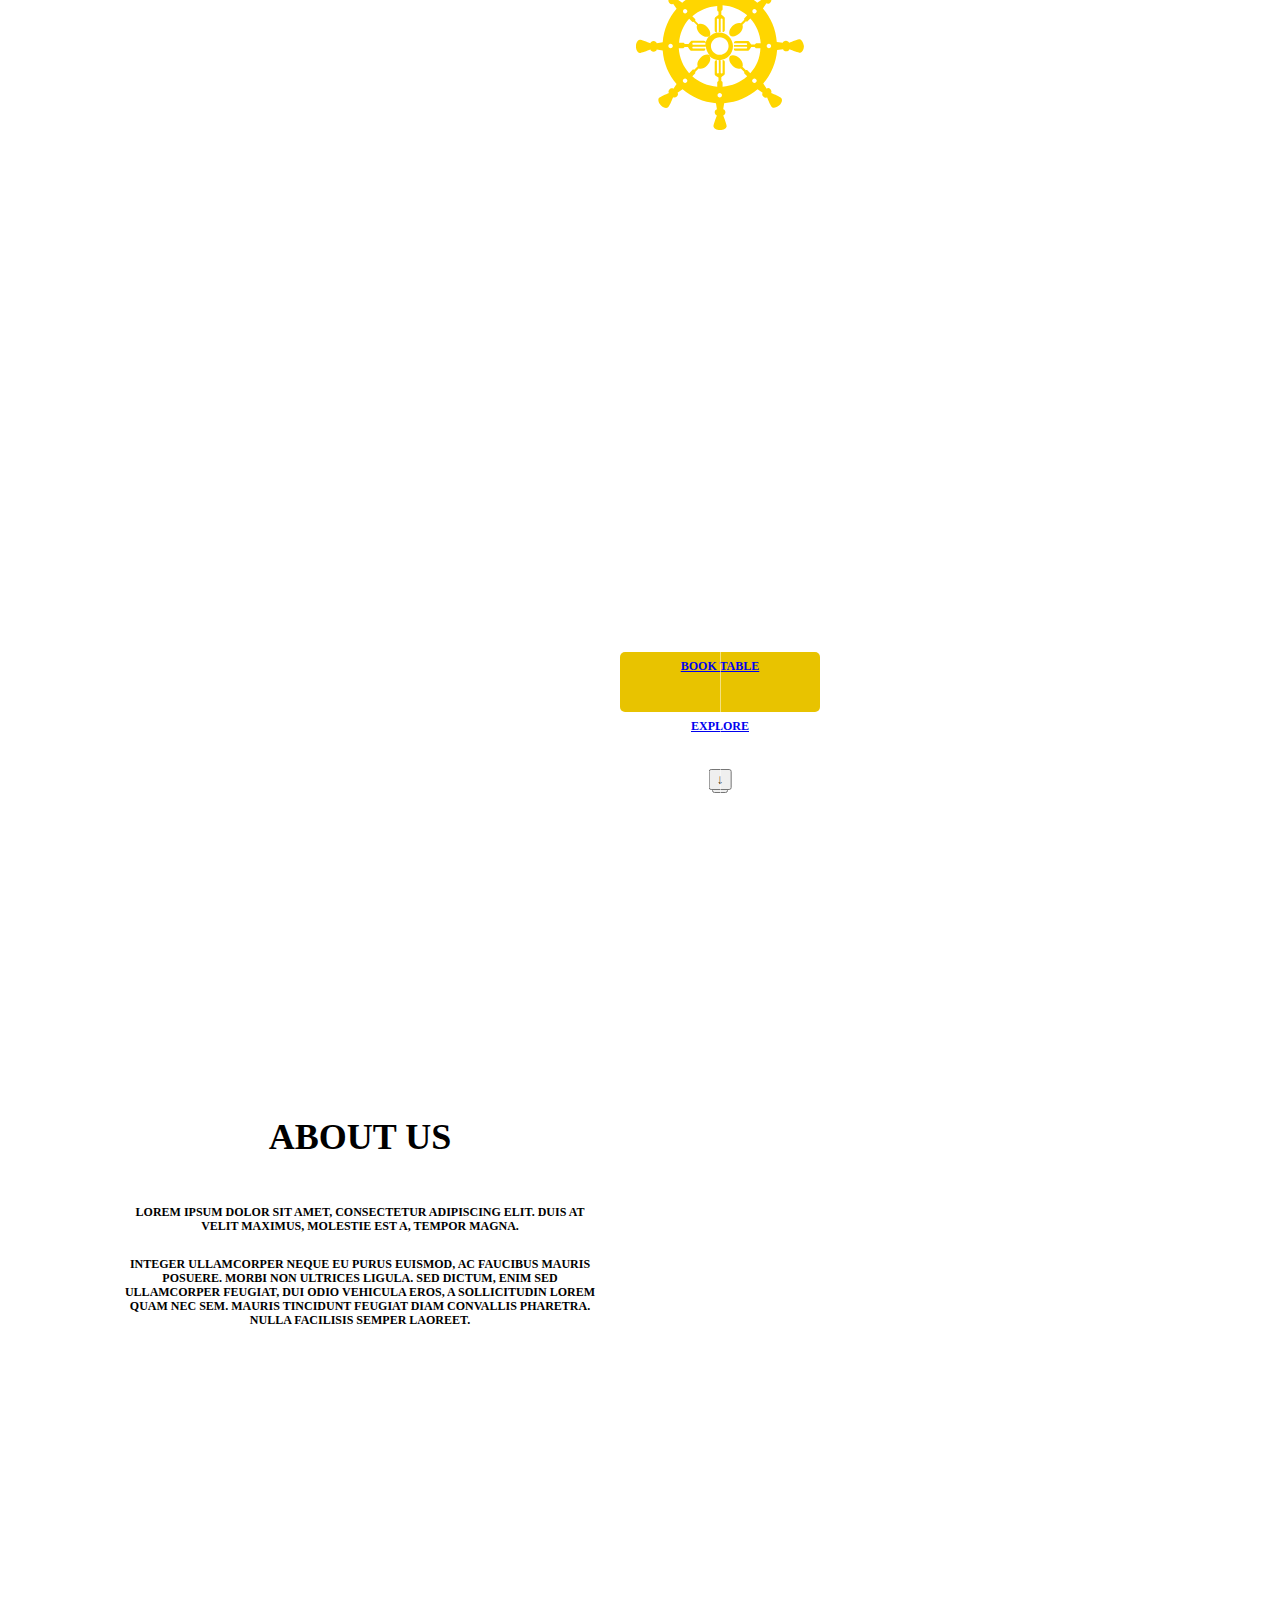
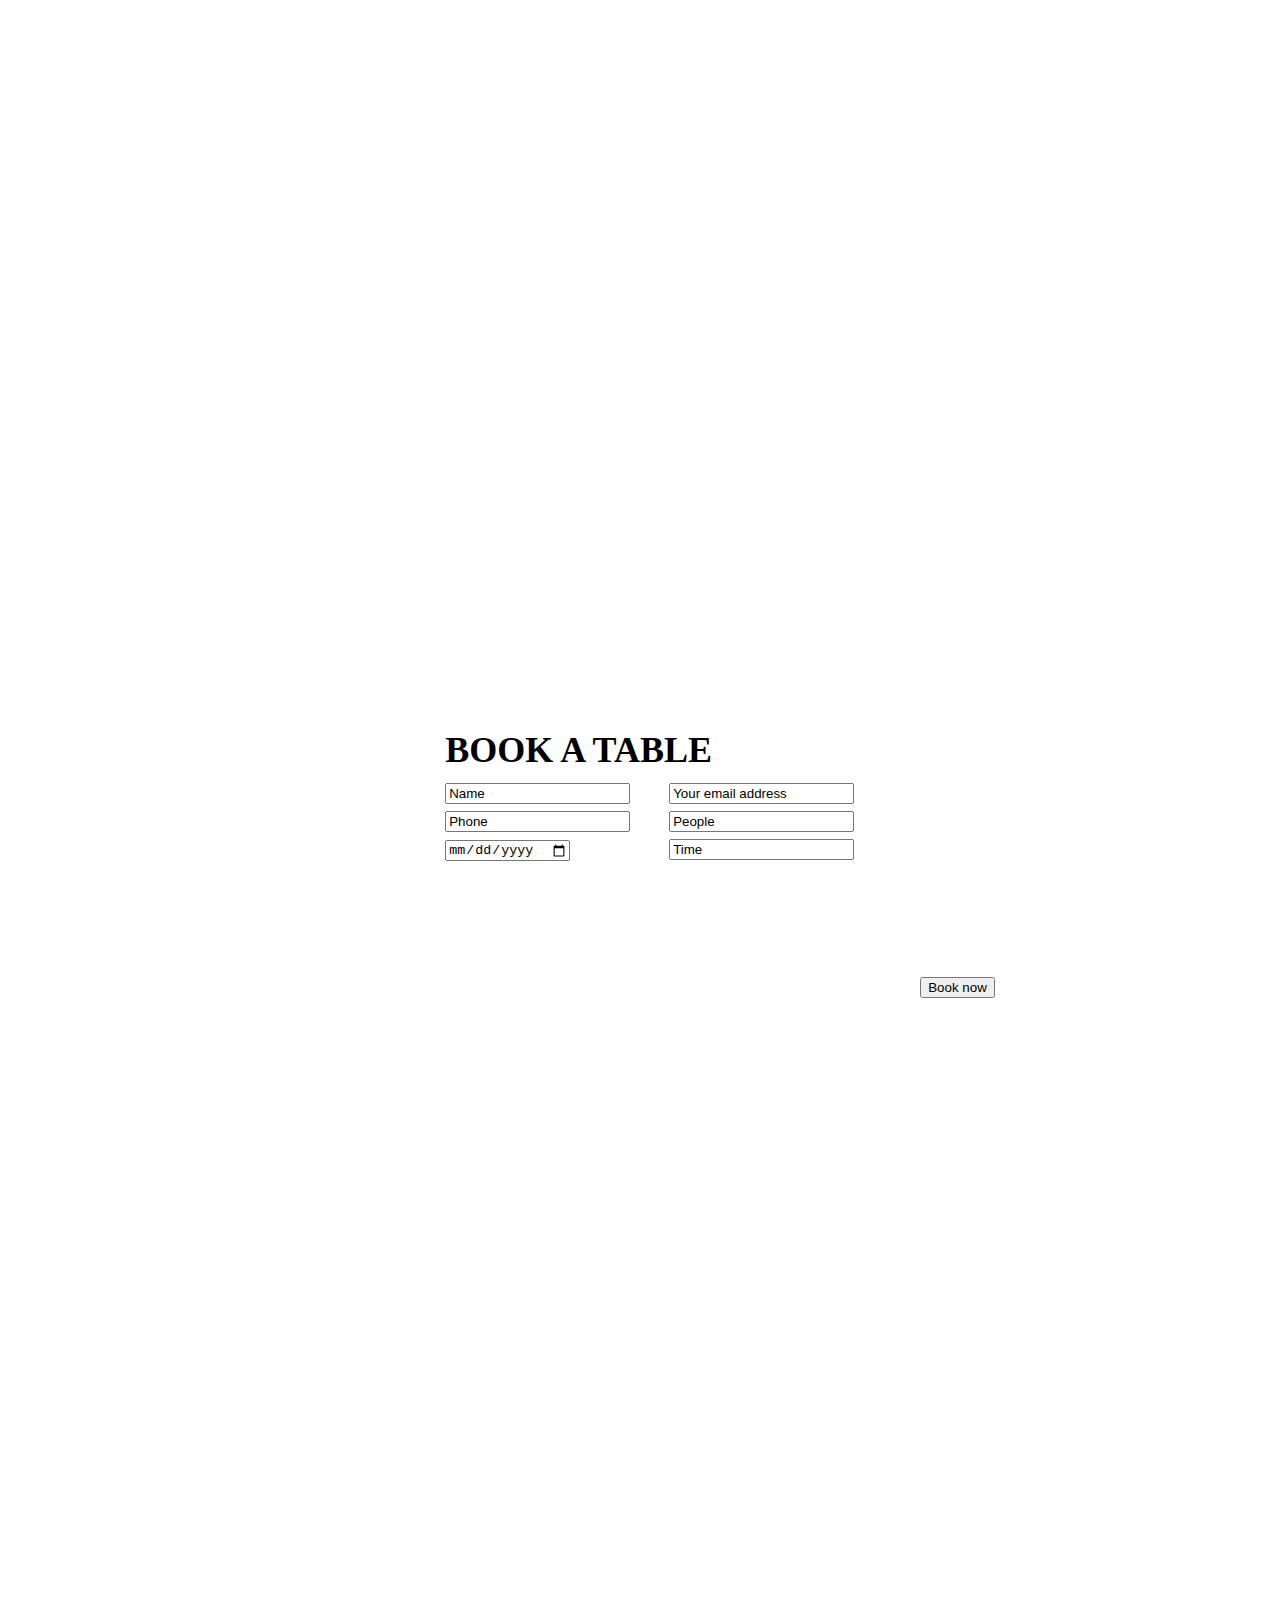
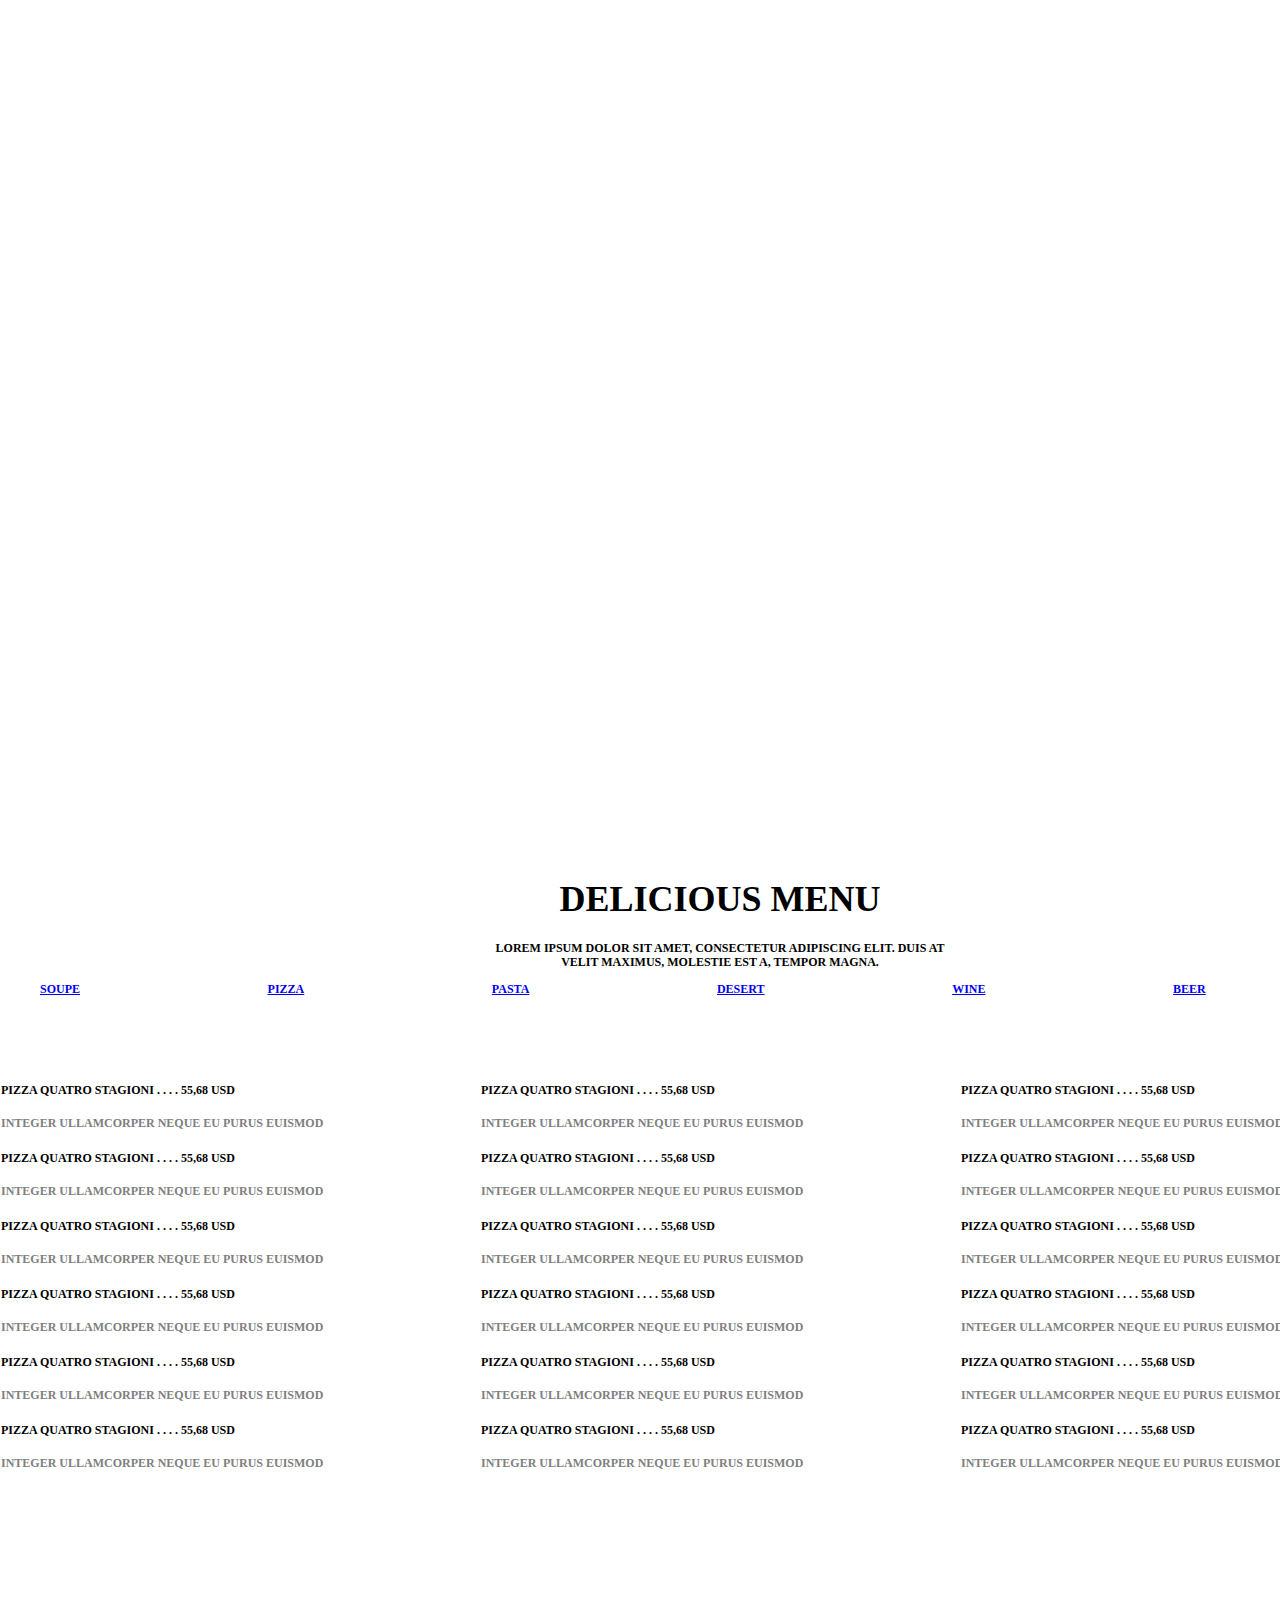
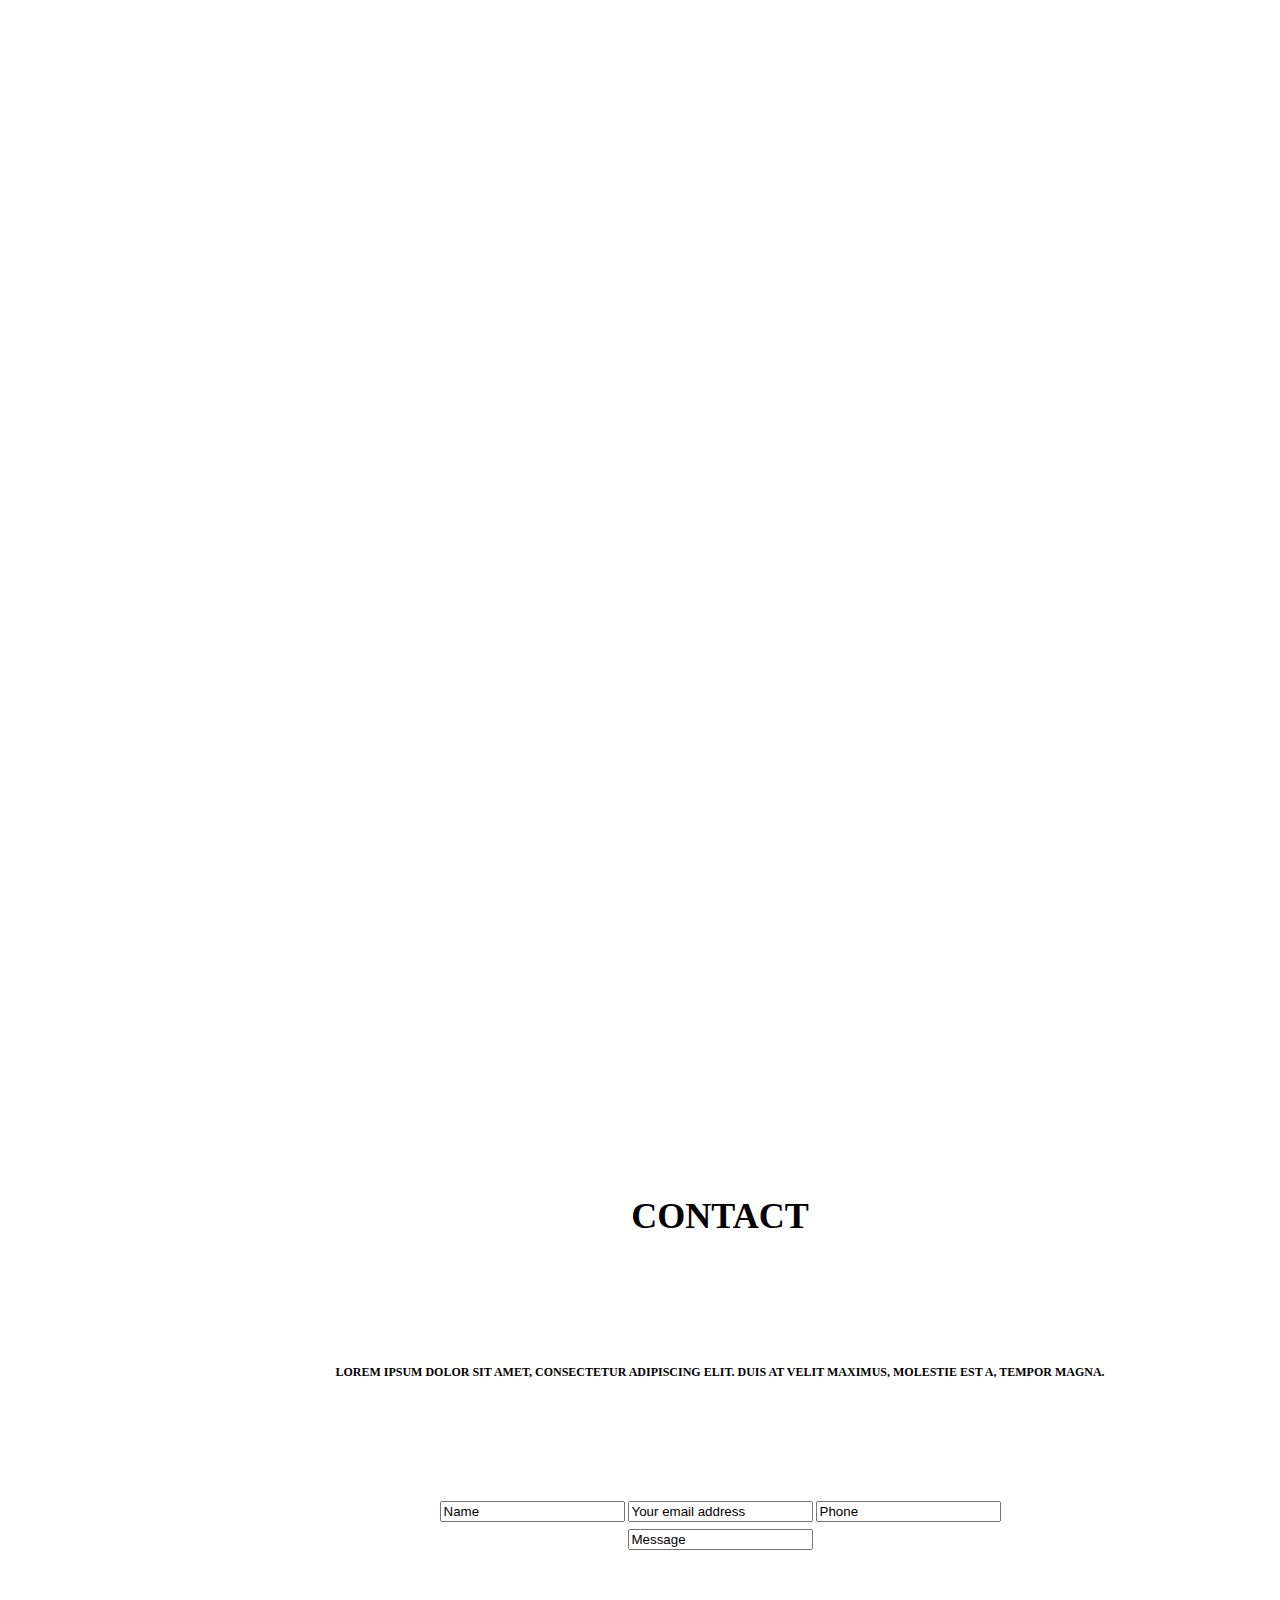
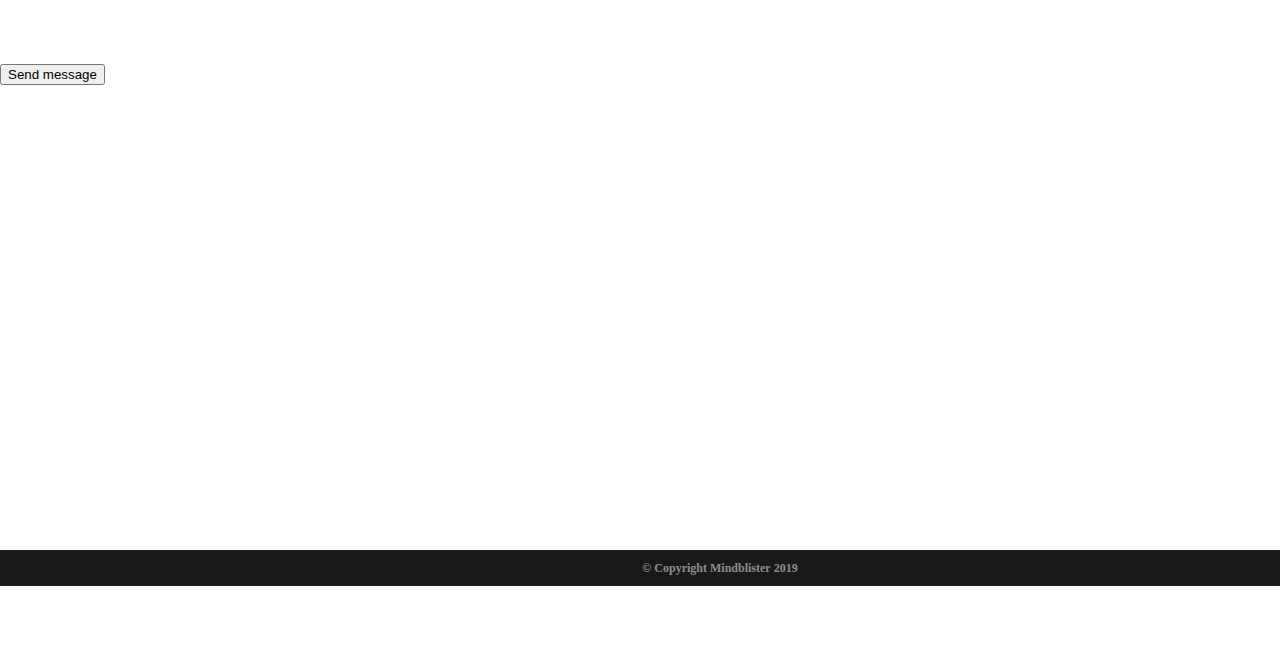
==== Hungry people.html @ 50480462 "31/08" ====
<!DOCTYPE html>
<html lang="en">
    <head>
        <meta charset="UTF-8">
        <link rel="stylesheet" href="hungry_people.css">
        <title>Hungry people</title>
        <style>
        </style>
    </head>
    <body>
        <header>
            <div class="header-container">
                <nav class="main-navigation">
                    <ul class="navigation">
                        <li class="home"><a href="#">Home</a></li>
                        <li class="about"><a href="#">About</a></li>
                        <li class="team"><a href="#">Team</a></li>
                        <li class="booking"><a href="#">Booking</a></li>
                        <li class="menu"><a href="#">Menu</a></li>
                        <li class="gallerie"><a href="#">Gallerie</a></li>
                        <li class="events"><a href="#">Events</a></li>
                        <li class="contact"><a href="#">Contact</a></li>
                    </ul>
                </nav>
                <!--div class="index-logo">			 
                    <img src="img/main-logo.png" width="150" height="150" alt="logo">
                    </div-->
                <div class="center-text">
                    <div class="center-header">
                        <p>Restaurant</p>
                        <h1>Hungry people</h1>
                        <div>
                            <div class="social-media">
                                <ul class="social-links-image">
                                    <li class="facebook"><a href="https://www.facebook.com" aria-label="facebook"></a></li>
                                    <li class="twitter"><a href="https://twitter.com/" aria-label="twitter"></a></li>
                                    <li class="instagram"><a href="https://www.instagram.com" aria-label="instagram"></a></li>
                                </ul>
                                <div class ="workingHours">
                                    <p>Mon-Fri:8PM-10PM, Sat-Sun:8PM-3PM</p>
                                </div>
                                <div class="buttons">
                                    <div class="book-table">
                                        <a href="#">Book table</a>
                                    </div>
                                    <div class="explore">
                                        <a href="#">Explore</a>
                                    </div>
                                </div>
                                <div class="socialButtons">
                                    <a href="#">fb</a>
                                    <a href="#">tw</a>
                                    <a href="#">ln</a>
                                </div>
                                <button id="downButton">↓</button>
                                <button></button>
                            </div>
                        </div>
                    </div>
                </div>
            </div>
        </header>
        <div class="about_us">
            <div class="left_center">
                <div class="left_side">
                    <div class="left_about">
                        <h2 class="left_title">About us</h2>
                        <p class="left_p">Lorem ipsum dolor sit amet, consectetur adipiscing elit. Duis at velit maximus, molestie est a, tempor magna.</p>
                        <p class="left_p">
                            Integer ullamcorper neque eu purus euismod, ac faucibus mauris posuere. Morbi non ultrices ligula. Sed dictum, enim sed ullamcorper feugiat, dui odio vehicula eros, a sollicitudin lorem quam nec sem. Mauris tincidunt feugiat diam convallis pharetra. Nulla facilisis semper laoreet.
                        </p>
                    </div>
                </div>
            </div>
            <div class="right_center">
                <div class="right_side_about">
                </div>
            </div>
        </div>
        <div class="master_cheef">
            <div class="left_center">
                <div class="left_side_cheef">
                </div>
            </div>
            <div class="right_center">
                <div class="right_side">
                    <div class="right_cheef">
                        <h2 class="right_title">Master cheef</h2>
                        <p class="right_p">Lorem ipsum dolor sit amet, consectetur adipiscing elit. Duis at velit maximus, molestie est a, tempor magna.</p>
                        <p class="right_p">
                            Integer ullamcorper neque eu purus euismod, ac faucibus mauris posuere. Morbi non ultrices ligula. Sed dictum, enim sed ullamcorper feugiat, dui odio vehicula eros, a sollicitudin lorem quam nec sem. Mauris tincidunt feugiat diam convallis pharetra. Nulla facilisis semper laoreet.
                        </p>
                    </div>
                </div>
            </div>
        </div>
        <div class="book_a_table">
            <div class="left_center">
                <div class="left_side">
                    <h2 class="left_booking">Book a table</h2>
                    <form action="">
                        <div class="booking-center">
                            <div class="booking_left">
                                <input type="text" value="Name">
                                <input type="text" value="Phone">
                                <input type="date" value="Date(mm/dd)">
                            </div>
                            <div class="booking_right">
                                <input type="text" name="email-address" value="Your email address">
                                <input type="min" value="People">
                                <input type="min" value="Time">
                                <option value="people" value="People">
                                <option value="time" value="Time">
                            </div>
                        </div>
                    </form>
                </div>
                <button>Book now</button>
            </div>
        </div>
        <div class="right_center">
        <div class="right_side_clock">
        </div>
        </div>
        </div>
        <div class="chocolate_pancakes">
        <div class="left_center">
        <div class="left_side_pancakes">
        </div>
        </div>
        <div class="right_center">
        <div class="right_side">
        <div class="right_pancakes">
        <h2 class="right_title">Chocolate pancakes</h2>
        <p class="right_p">Lorem ipsum dolor sit amet, consectetur adipiscing elit. Duis at velit maximus, molestie est a, tempor magna.</p>
        <p class="right_p">
        Integer ullamcorper neque eu purus euismod, ac faucibus mauris posuere. Morbi non ultrices ligula. Sed dictum, enim sed ullamcorper feugiat, dui odio vehicula eros, a sollicitudin lorem quam nec sem. Mauris tincidunt feugiat diam convallis pharetra. Nulla facilisis semper laoreet.</p>
        </div>
        </div>
        </div>
        </div>
        <div class="delicious_menu">
        <div class="delicious_text">
        <h2 class="center_title">Delicious menu</h2>
        <p class="center_p">Lorem ipsum dolor sit amet, consectetur adipiscing elit. Duis at velit maximus, molestie est a, tempor magna.</p>
        </div>
        <div class="table_menu">
        <nav class="tables">
        <ul class="nav_table">
        <li class="soupe"><a href="#">Soupe</a></li>
        <li class="pizza"><a href="#">Pizza</a></li>
        <li class="pasta"><a href="#">Pasta</a></li>
        <li class="desert"><a href="#">Desert</a></li>
        <li class="wine"><a href="#">Wine</a></li>
        <li class="beer"><a href="#">Beer</a></li>
        <li class="drinks"><a href="#">Drinks</a></li>
        </ul>
        </nav>
        <table class="menu_tables" >
        <tr class="menu_pizza">
        <td class="td_pizza">PIZZA QUATRO STAGIONI  . . . .   55,68 USD
        <p class="description_pizza">Integer ullamcorper neque eu purus euismod</p></td>
        <td class="td_pizza">PIZZA QUATRO STAGIONI  . . . .   55,68 USD
        <p class="description_pizza">Integer ullamcorper neque eu purus euismod</p></td>
        <td class="td_pizza">PIZZA QUATRO STAGIONI  . . . .   55,68 USD
        <p class="description_pizza">Integer ullamcorper neque eu purus euismod</p></td>
        </tr>
        <tr class="menu_pizza">
        <td class="td_pizza">PIZZA QUATRO STAGIONI  . . . .   55,68 USD
        <p class="description_pizza">Integer ullamcorper neque eu purus euismod</p></td>
        <td class="td_pizza">PIZZA QUATRO STAGIONI  . . . .   55,68 USD
        <p class="description_pizza">Integer ullamcorper neque eu purus euismod</p></td>
        <td class="td_pizza">PIZZA QUATRO STAGIONI  . . . .   55,68 USD
        <p class="description_pizza">Integer ullamcorper neque eu purus euismod</p></td>
        </tr>
        <tr class="menu_pizza">
        <td class="td_pizza">PIZZA QUATRO STAGIONI  . . . .   55,68 USD
        <p class="description_pizza">Integer ullamcorper neque eu purus euismod</p></td>
        <td class="td_pizza">PIZZA QUATRO STAGIONI  . . . .   55,68 USD
        <p class="description_pizza">Integer ullamcorper neque eu purus euismod</p></td>
        <td class="td_pizza">PIZZA QUATRO STAGIONI  . . . .   55,68 USD
        <p class="description_pizza">Integer ullamcorper neque eu purus euismod</p></td>
        </tr>
        <tr class="menu_pizza">
        <td class="td_pizza">PIZZA QUATRO STAGIONI  . . . .   55,68 USD
        <p class="description_pizza">Integer ullamcorper neque eu purus euismod</p></td>
        <td class="td_pizza">PIZZA QUATRO STAGIONI  . . . .   55,68 USD
        <p class="description_pizza">Integer ullamcorper neque eu purus euismod</p></td>
        <td class="td_pizza">PIZZA QUATRO STAGIONI  . . . .   55,68 USD
        <p class="description_pizza">Integer ullamcorper neque eu purus euismod</p></td>
        </tr>
        <tr class="menu_pizza">
        <td class="td_pizza">PIZZA QUATRO STAGIONI  . . . .   55,68 USD
        <p class="description_pizza">Integer ullamcorper neque eu purus euismod</p></td>
        <td class="td_pizza">PIZZA QUATRO STAGIONI  . . . .   55,68 USD
        <p class="description_pizza">Integer ullamcorper neque eu purus euismod</p></td>
        <td class="td_pizza">PIZZA QUATRO STAGIONI  . . . .   55,68 USD
        <p class="description_pizza">Integer ullamcorper neque eu purus euismod</p></td>
        </tr>
        <tr class="menu_pizza">
        <td class="td_pizza">PIZZA QUATRO STAGIONI  . . . .   55,68 USD
        <p class="description_pizza">Integer ullamcorper neque eu purus euismod</p></td>
        <td class="td_pizza">PIZZA QUATRO STAGIONI  . . . .   55,68 USD
        <p class="description_pizza">Integer ullamcorper neque eu purus euismod</p></td>
        <td class="td_pizza">PIZZA QUATRO STAGIONI  . . . .   55,68 USD
        <p class="description_pizza">Integer ullamcorper neque eu purus euismod</p></td>
        </tr>
        </table>
        </div>
        </div>
        <div class="private_events">
        <div class="left_center">
        <div class="left_side_rings">
        </div>
        </div>
        <div class="right_center">
        <div class="right_side_cheers">
        </div>
        </div>
        </div>
        <div class="photo_line">
        <div class="photo_mazzo1"></div>
        <div class="photo_mazzo2"></div>
        <div class="photo_mazzo3"></div>
        <div class="photo_mazzo4"></div>
        </div>
        <div class="contact">
        <div class="contact-center-1">
        <h2 class="center_title">Contact</h2>
        <p class="center_p">Lorem ipsum dolor sit amet, consectetur adipiscing elit. Duis at velit maximus, molestie est a, tempor magna.</p>
        <form action="">
        <div class="contact_center">
        <div class="contact_first_line">
        <input type="text" value="Name">
        <input type="text" name="email-address" value="Your email address">
        <input type="text" value="Phone">
        </div>
        <div class="contact_second_line">
        <input type="text" value="Message">
        </div>
        </div>
        </form>
        </div>
        <div>
        <button class="send">Send message</button>
        </div>
        </div>
        <div class="map">
        </div>
        <div class="main-footer">
        <p class="footer"> &#169; Copyright <b>Mindblister</b> 2019</p>
        </div>
    </body>
</html>
---- hungry_people.css ----
body {
	min-width: 1440px;
	font-size: 12px;
	line-height: 28px;
	font-family: Open Sans;
	font-weight: bold;
	color: #FFFFFF;
	margin: 0 auto 0 auto;
	text-transform: uppercase;
}

header {
	/*width: 1440px;
 height: 800px;*/
	width: 100%;
	height: 100vh;
	min-height: 600px;
}

ul {
	list-style: none;
	display: flex;
}

p {
	font-size: 12px;
	line-height: 14px;
	font-family: Open Sans;
	font-weight: bold;
}

h1 {
	font-size: 96px;
	line-height: 0px;
	font-family: Bunny;
}

h2 {
	font-size: 36px;
	line-height: 0px;
	font-family: Bunny;
}

.center-text {
	display: flex;
	content: '';
	width: 1440px;
	height: 800px;
	justify-content: center;
	text-align: center;
	flex-wrap: wrap;
	margin: auto;
	align-content: center;
}

.container {
	background-image: url("img/header-bg.png");
	background-repeat: no-repeat;
	background-position: center;
	width: 1440px;
	height: 800px;
}

.center-header {
	display: flex;
	content: '';
	width: 1440px;
	height: 600px;
	align-items: center;
	text-align: center;
	margin: auto;
}

.book-table {
	background: #E8C300;
	border-radius: 5px;
	width: 200px;
	height: 60px;
}

.explore {
	background-color: transparent;
	border-radius: 5px;
	width: 200px;
	height: 60px;
}

.header-container {
	position: relative;
	display: flex;
	width: 100%;
	height: 100vh;
	min-height: 400px;
	flex-direction: column;
	align-items: center;
	justify-content: flex-start;
	/* background: #000;*/
	color: #fff;
	background-image: url("img/header-bg.png");
	background-repeat: no-repeat;
	background-position: center;
	/*width: 1440px;
 height: 800px;*/
}

.navigation {
	display: flex;
	content: '';
	justify-content: space-between;
	width: 100%;
	min-width: 1440px;
	height: 100px;
	margin: auto;
	align-items: baseline;
}

.main-navigation {
	position: relative;
	display: flex;
	flex-direction: row;
	align-items: center;
	width: 100%;
	/*max-width: 700px;*/
	min-width: 1440px;
	flex-basis: auto;
	flex-grow: 0;
	flex-shrink: 0;
}

.main-navigation::after {
	content: '';
	position: absolute;
	bottom: -30%;
	left: 50%;
	width: 11.68%;
	height: 0;
	padding-top: 11.68%;
	transform: translate(-50%, 0);
	background-image: url("data:image/svg+xml,%3Csvg width='100%' height='100%' viewBox='0 0 150 150' fill='none' xmlns='http://www.w3.org/2000/svg'%3E%3Cpath d='M146.341 69.0789C144.934 69.0789 139.587 71.0526 136.773 72.1805C136.492 71.0526 135.366 70.2068 133.959 70.2068C132.552 70.2068 131.144 71.0526 131.144 72.1805L125.797 71.3346C124.953 59.7744 120.45 49.6241 113.415 41.4474L116.51 36.9361C117.355 37.5 119.043 37.5 119.887 36.3722C121.013 35.2444 121.295 33.8346 120.45 32.9887C123.265 31.8609 128.612 29.6053 129.456 28.4774C130.582 27.0677 129.737 24.2481 127.767 21.9925C125.516 20.0188 122.702 19.1729 121.295 20.3008C120.169 21.1466 117.917 26.5038 116.792 29.3233C115.947 28.7594 114.259 29.0414 113.415 29.8872C112.289 31.015 112.008 32.4248 112.852 33.2707L108.349 36.3722C100.188 29.3233 89.7749 24.812 78.5178 23.9662L77.6736 18.609C78.7993 18.3271 79.6435 17.1992 79.6435 15.7895C79.6435 14.3797 78.7993 13.2519 77.6736 12.9699C78.7993 10.1504 80.7692 4.79323 80.7692 3.38346C80.4878 1.40977 77.955 0 74.8593 0C71.7636 0 69.2308 1.40977 68.9493 3.38346C68.9493 4.79323 70.9193 10.1504 72.045 12.9699C70.9193 13.2519 70.0751 14.3797 70.0751 15.7895C70.0751 17.1992 70.9193 18.609 72.045 18.609L71.2008 23.9662C59.6623 24.812 49.531 29.3233 41.3696 36.3722L36.8668 33.2707C37.4296 32.4248 37.4296 30.7331 36.3039 29.8872C35.1782 28.7594 33.7711 28.4774 32.9268 29.3233C31.8011 26.5038 29.5497 21.4286 28.424 20.3008C27.0169 19.1729 24.2026 20.0188 22.2326 22.2744C19.9812 24.2481 19.137 27.0677 20.2627 28.7594C21.1069 29.8872 26.454 32.1429 29.2683 33.2707C28.7054 34.1165 28.9869 35.8083 29.8311 36.6541C30.9569 37.782 32.364 38.0639 33.2083 37.2181L36.3039 41.7293C29.2683 49.906 24.7655 60.3383 23.9212 71.6165L18.5741 72.4624C18.2927 71.3346 17.167 70.4887 15.7599 70.4887C14.3527 70.4887 13.227 71.3346 12.9456 72.4624C10.1313 71.3346 4.78424 69.3609 3.37711 69.3609C1.40713 69.6429 0 72.1805 0 75.282C0 78.3835 1.40713 80.9211 3.37711 81.203C4.78424 81.203 10.1313 79.2293 12.9456 78.1015C13.227 79.2293 14.3527 80.0752 15.7599 80.0752C17.167 80.0752 18.5741 79.2293 18.5741 78.1015L23.9212 78.9474C24.7655 90.5075 29.2683 100.658 36.3039 108.835L33.4897 113.064C32.6454 112.5 30.9569 112.5 30.1126 113.628C28.9869 114.756 28.7054 116.165 29.5497 117.011C26.7355 118.139 21.6698 120.395 20.5441 121.523C19.4184 122.932 20.2627 125.752 22.2326 128.008C24.4841 130.263 27.2983 131.109 28.7054 129.699C29.8311 128.853 32.0826 123.496 33.2083 120.677C34.0525 121.241 35.7411 120.959 36.5854 120.113C37.7111 118.985 37.9925 117.575 37.1482 116.729L41.651 113.628C49.8124 120.677 60.2251 125.188 71.4822 126.034L72.3265 131.391C71.2008 131.673 70.3565 132.801 70.3565 134.211C70.3565 135.62 71.2008 136.748 72.3265 137.03C71.2008 139.85 69.2308 145.207 69.2308 146.617C69.5122 148.59 72.045 150 75.1407 150C78.2364 150 80.7692 148.59 81.0507 146.617C81.0507 145.207 79.0807 139.85 77.955 137.03C79.0807 136.748 79.925 135.62 79.925 134.211C79.925 132.801 79.0807 131.391 77.955 131.391L78.7993 126.034C90.3377 125.188 100.469 120.677 108.63 113.628L113.133 116.729C112.57 117.575 112.57 119.267 113.696 120.113C114.822 121.241 116.229 121.523 117.073 120.677C118.199 123.496 120.45 128.853 121.576 129.699C122.983 130.827 125.797 129.981 128.049 128.008C130.3 125.752 131.144 122.932 129.737 121.523C128.893 120.395 123.546 118.139 120.732 117.011C121.295 116.165 121.013 114.474 120.169 113.628C119.043 112.5 117.636 112.218 116.792 113.064L113.696 108.553C120.732 100.376 125.235 89.9436 126.079 78.6654L131.426 77.8196C131.707 78.9474 132.833 79.7932 134.24 79.7932C135.647 79.7932 136.773 78.9474 137.054 77.8196C139.869 78.9474 145.216 80.9211 146.623 80.9211C148.593 80.6391 150 78.1015 150 75C149.437 72.1805 148.03 69.3609 146.341 69.0789ZM30.9569 76.9737C29.8311 76.9737 28.9869 76.1278 28.9869 75C28.9869 73.8722 29.8311 73.0263 30.9569 73.0263C32.0826 73.0263 32.9268 73.8722 32.9268 75C32.9268 76.1278 32.0826 76.9737 30.9569 76.9737ZM104.409 42.5752C105.253 41.7293 106.379 41.7293 107.223 42.5752C108.068 43.4211 108.068 44.5489 107.223 45.3947C106.379 46.2406 105.253 46.2406 104.409 45.3947C103.846 44.5489 103.846 43.4211 104.409 42.5752ZM74.8593 29.3233C75.985 29.3233 76.8293 30.1692 76.8293 31.297C76.8293 32.4248 75.985 33.2707 74.8593 33.2707C73.7336 33.2707 72.8893 32.4248 72.8893 31.297C72.8893 30.1692 73.7336 29.3233 74.8593 29.3233ZM42.4953 42.5752C43.3396 41.7293 44.4653 41.7293 45.3096 42.5752C46.1539 43.4211 46.1539 44.5489 45.3096 45.3947C44.4653 46.2406 43.3396 46.2406 42.4953 45.3947C41.9325 44.5489 41.9325 43.4211 42.4953 42.5752ZM47.561 50.7519L49.8124 53.0075C50.3752 53.5714 50.9381 53.5714 51.5009 53.2895L54.5966 56.391C53.7523 58.3647 54.5966 61.4662 57.1295 64.0038C59.9437 66.8233 63.8837 67.6692 65.5722 65.9774C63.3208 68.2331 61.9137 71.3346 61.9137 74.718V73.8722H50.9381C50.6567 73.8722 50.3752 73.5902 50.3752 73.0263C50.3752 72.4624 50.6567 72.1805 50.9381 72.1805H62.4766V71.8985C62.4766 71.0526 61.6323 70.2068 60.788 70.2068H49.8124C49.2495 70.2068 47.8424 71.8985 46.9981 73.3083H43.621C43.3396 72.7444 42.7767 72.1805 42.2139 72.1805H38.5554C39.1182 64.2857 42.2139 56.6729 47.561 50.7519ZM45.3096 107.425C44.4653 108.271 43.3396 108.271 42.4953 107.425C41.651 106.579 41.651 105.451 42.4953 104.605C43.3396 103.759 44.4653 103.759 45.3096 104.605C46.1539 105.451 46.1539 106.579 45.3096 107.425ZM47.561 99.2481C42.2139 93.3271 38.8368 85.4323 38.2739 76.9737H41.9325C42.4953 76.9737 43.3396 76.4098 43.3396 75.8459H46.4353C47.2796 77.2556 48.6867 79.2293 49.2495 79.2293H60.2251C61.0694 79.2293 61.9137 78.6654 61.9137 77.8196V77.2556H50.9381C50.6567 77.2556 50.3752 76.9737 50.3752 76.4098C50.3752 75.8459 50.6567 75.5639 50.9381 75.5639H62.4766V74.718C62.4766 78.1015 63.8837 81.203 66.1351 83.4587C64.4465 81.7669 60.5066 82.6128 57.6923 85.4323C55.1595 87.9699 54.3152 91.0714 55.1595 93.0451L52.0638 96.1466C51.5009 95.8647 50.6567 95.8647 50.3752 96.4286L47.561 99.2481ZM74.8593 120.959C73.7336 120.959 72.8893 120.113 72.8893 118.985C72.8893 117.857 73.7336 117.011 74.8593 117.011C75.985 117.011 76.8293 117.857 76.8293 118.985C76.8293 120.113 75.985 120.959 74.8593 120.959ZM107.223 107.425C106.379 108.271 105.253 108.271 104.409 107.425C103.565 106.579 103.565 105.451 104.409 104.605C105.253 103.759 106.379 103.759 107.223 104.605C108.068 105.451 108.068 106.579 107.223 107.425ZM102.158 99.2481L99.9062 96.9925C99.3433 96.4286 98.7805 96.4286 98.2176 96.7105L95.122 93.609C95.9662 91.6353 95.1219 88.5338 92.5891 85.9962C89.7749 83.1767 85.8349 82.3308 84.1463 84.0226C82.4578 85.7143 83.3021 89.6617 86.1163 92.4812C88.6492 95.0188 91.7448 95.8647 93.7148 95.0188L96.8105 98.1203C96.5291 98.6842 96.5291 99.5301 97.0919 99.812L99.3433 102.068C93.4334 107.425 85.8349 110.808 77.3921 111.372V107.707C77.3921 107.143 76.8293 106.297 76.2664 106.297V102.914C77.3921 102.068 79.3621 100.658 79.3621 100.094V89.0978C79.3621 88.2519 78.5178 87.406 77.6736 87.406H77.3921V98.9662C77.3921 99.2481 77.1107 99.5301 76.5479 99.5301C75.985 99.5301 75.7036 99.2481 75.7036 98.9662V87.688H74.8593H74.015V98.9662C74.015 99.2481 73.7336 99.5301 73.1707 99.5301C72.6079 99.5301 72.3265 99.2481 72.3265 98.9662V87.688H71.7636C70.9193 87.688 70.3565 88.5338 70.3565 89.3797V100.376C70.3565 100.94 72.3265 102.35 73.7336 103.195V106.297C73.1707 106.579 72.6079 107.143 72.6079 107.707V111.372C64.1651 110.808 56.2852 107.425 50.3752 102.068L52.6266 99.812C53.1895 99.2481 53.1895 98.6842 52.9081 98.1203L56.0038 95.0188C57.9737 95.8647 61.0694 95.0188 63.6023 92.4812C66.4165 89.6617 67.2608 85.7143 65.5722 84.0226C67.8236 86.2782 70.9193 87.688 74.2964 87.688C81.3321 87.688 86.6792 82.0489 86.6792 75.282C86.6792 68.2331 81.0507 62.8759 74.2964 62.8759C70.9193 62.8759 67.8236 64.2857 65.5722 66.5414C67.2608 64.8496 66.4165 60.9023 63.6023 58.0827C61.0694 55.5451 57.9737 54.6993 56.0038 55.5451L52.9081 52.4436C53.1895 51.8797 53.1895 51.0338 52.6266 50.7519L50.3752 48.4962C56.2852 43.1391 64.1651 39.7556 72.6079 39.1917V42.8571C72.6079 43.4211 73.1707 44.2669 73.7336 44.2669V47.3684C72.3265 48.2143 70.3565 49.6241 70.3565 50.188V61.1842C70.3565 62.0301 70.9193 62.8759 71.7636 62.8759H72.3265V51.0338C72.3265 50.7519 72.6079 50.4699 73.1707 50.4699C73.7336 50.4699 74.015 50.7519 74.015 51.0338V62.594H74.8593H75.7036V51.0338C75.7036 50.7519 75.985 50.4699 76.5479 50.4699C77.1107 50.4699 77.3921 50.7519 77.3921 51.0338V62.594H77.6736C78.5178 62.594 79.3621 61.7481 79.3621 60.9023V49.906C79.3621 49.3421 77.6736 47.9323 76.2664 47.0865V43.703C76.8293 43.4211 77.3921 42.8571 77.3921 42.2932V38.6278C85.8349 39.1917 93.4334 42.5752 99.3433 47.6504L97.0919 49.906C96.5291 50.4699 96.5291 51.0338 96.8105 51.5978L93.7148 54.6992C91.7448 53.8534 88.6492 54.6993 86.1163 57.2369C83.3021 60.0564 82.4578 64.0038 84.1463 65.6955C85.8349 67.3872 89.7749 66.5414 92.5891 63.7218C95.1219 61.1842 95.9662 58.0827 95.122 56.109L98.2176 53.0075C98.7805 53.2895 99.6248 53.2895 99.9062 52.7256L102.158 50.4699C107.505 56.391 110.882 64.0038 111.445 72.4624H107.786C107.223 72.4624 106.379 73.0263 106.379 73.5902H103.002C102.158 72.4624 100.75 70.4887 100.188 70.4887H89.212C88.3677 70.4887 87.5235 71.3346 87.5235 72.1805V72.4624H98.7805C99.0619 72.4624 99.3433 72.7444 99.3433 73.3083C99.3433 73.8722 99.0619 74.1541 98.7805 74.1541H87.5235V75.5639H98.7805C99.0619 75.5639 99.3433 75.8459 99.3433 76.4098C99.3433 76.9737 99.0619 77.2556 98.7805 77.2556H87.5235V77.8196C87.5235 78.6654 88.3677 79.2293 89.212 79.2293H100.188C100.75 79.2293 102.158 77.2556 103.002 75.8459H106.098C106.379 76.4098 106.942 76.9737 107.505 76.9737H111.163C110.882 85.7143 107.505 93.3271 102.158 99.2481ZM66.9794 75C66.9794 70.7707 70.3565 67.1053 74.8593 67.1053C79.0807 67.1053 82.7392 70.4887 82.7392 75C82.7392 79.2293 79.3621 82.8947 74.8593 82.8947C70.6379 82.8947 66.9794 79.5113 66.9794 75ZM118.762 76.9737C117.636 76.9737 116.792 76.1278 116.792 75C116.792 73.8722 117.636 73.0263 118.762 73.0263C119.887 73.0263 120.732 73.8722 120.732 75C120.732 76.1278 119.887 76.9737 118.762 76.9737Z' fill='%23FFD600'/%3E%3C/svg%3E%0A");
}

.main-navigation a {
	flex-basis: 0;
	flex-grow: 1;
	color: #fff;
	display: flex;
	height: 100px;
	justify-content: center;
	align-items: center;
	text-decoration: none;
	border-bottom: 1px solid rgba(255, 255, 255, .5);
}

.main-navigation a:nth-child(5) {
	margin-left: 11.68%;
}

.center-header {
	position: relative;
	display: flex;
	flex-direction: column;
	align-items: center;
	justify-content: space-between;
	flex-basis: auto;
	flex-grow: 1;
	flex-shrink: 1;
	border-left: 1px solid rgba(255, 255, 255, .5);
	border-right: 1px solid rgba(255, 255, 255, .5);
	width: 90%;
	max-width: 1220px;
}

.center-header::after {
	content: '';
	position: absolute;
	border-left: 1px solid rgba(255, 255, 255, .5);
	height: calc(100% - 40px);
	width: 0;
	top: 40px;
	left: 50%;
}

.center-text {
	display: flex;
	content: '';
	width: 1440px;
	height: 800px;
	justify-content: center;
	text-align: center;
	flex-wrap: wrap;
	margin: auto;
	align-content: center;
}

.container {
	background-image: url("img/header-bg.png");
	background-repeat: no-repeat;
	background-position: center;
	width: 1440px;
	height: 800px;
}


/*.center-header{
 display: flex;
 content: '';
 width: 1440px;
 height: 600px;
align-items: center;
text-align: center;
 margin: auto;
}*/

.book-table {
	background: #E8C300;
	border-radius: 5px;
	width: 200px;
	height: 60px;
}

.explore {
	background-color: transparent;
	border-radius: 5px;
	width: 200px;
	height: 60px;
}

.socialButtons {
	position: absolute;
	height: 100%;
	right: 10px;
	top: 0;
	display: flex;
	flex-direction: column;
	justify-content: center;
	/*   transform: translateY(-50%); */
}

#downButton {
	position: absolute;
	bottom: 10px;
	left: 50%;
	transform: translateX(-50%);
}

.workingHours {
	position: absolute;
	left: 10px;
	top: calc(50% + 50px);
	max-width: 80vh;
	transform-origin: 50% 0;
	transform: translateX(-50%) rotate(-90deg);
}

.about_us,
.master_cheef,
.book_a_table,
.chocolate_pancakes,
.private_events {
	display: flex;
	content: '';
	justify-content: space-between;
	width: 100%;
	min-width: 1440px;
	min-height: 675px;
}

.left_center,
.right_center {
	display: flex;
	align-items: center;
	justify-content: center;
	content: '';
	width: 100%;
	height: 475px;
	margin: auto;
}

.left-side,
.right_side {
	height: 100%;
	justify-content: center;
	text-align: center;
	align-items: center;
	margin: auto 0;
}

.left_p,
.right_p,
.center_p {
	display: flex;
	content: '';
	justify-content: center;
	width: 100%;
	font-weight: bold;
}

.left_booking,
.center_title,
.center_p,
.left_p {
	color: #000000;
}

.right_side_about {
	width: 475px;
	height: 475px;
	background-image: url("img/about_us.png");
	background-position: center;
	background-repeat: no-repeat;
	background-size: cover;
}

.left_side_cheef {
	width: 475px;
	height: 475px;
	background-image: url("img/master-cheef.png");
	background-position: center;
	background-repeat: no-repeat;
	background-size: cover;
}

.left_about,
.right_cheef,
.right_pancakes {
	display: flex;
	align-content: center;
	margin: auto;
	content: '';
	width: 475px;
	height: 475px;
	flex-wrap: wrap;
	text-align: center;
}

.booking-center {
	display: flex;
	justify-content: space-between;
	margin: auto;
	content: '';
	width: 475px;
	height: 475px;
}

.send {
	justify-content: center;
	margin: auto;
}

.contact-center-1 {
	display: flex;
	margin: auto;
	flex-wrap: wrap;
	content: '';
	width: 100%;
	min-width: 1440px;
	height: 475px;
	justify-content: center;
	margin: auto;
}

.contact_first_line,
.contact_second_line {}

.delicious_text,
.contact {
	display: flex;
	align-content: center;
	margin: auto;
	content: '';
	width: 475px;
	height: 100px;
	flex-wrap: wrap;
	text-align: center;
}

.delicious_menu,
.contact {
	width: 100%;
	min-width: 1440px;
	min-height: 675px;
}

.tables,
.nav_table {
	display: flex;
	content: '';
	justify-content: space-between;
	width: 100%;
	height: 100px;
	margin: auto;
	align-items: stretch;
}

.menu_tables {
	display: flex;
	content: '';
	align-content: center;
	width: 100%;
	min-width: 1440px;
	min-height: 475px;
	color: #000000;
}

td {
	display: flex;
	content: '';
	align-content: space-between;
	width: 100%;
	flex-wrap: wrap;
}

.td_pizza {
	align-items: stretch;
}

.menu_pizza {
	display: flex;
	content: '';
	width: 100%
}

.description_pizza {
	align-items: stretch;
	color: grey;
}

.master_cheef {
	background-image: url("img/master-cheef-bg.png");
	background-repeat: no-repeat;
	background-position: center;
	width: 1440px;
	height: 475px;
}

.left_title {
	color: #000000;
}

.left_title,
.right_title {
	display: flex;
	text-align: center;
	justify-content: center;
	width: 475px;
	height: 56px;
	margin: 0;
}

.center_title {
	/*display: flex;*/
	text-align: center;
	align-content: baseline;
	width: 100%;
}

.right_side_clock {
	width: 475px;
	height: 475px;
	background-image: url("img/old_clock.png");
	background-position: center;
	background-repeat: no-repeat;
	background-size: cover;
}

.left_side_pancakes {
	width: 475px;
	height: 475px;
	background-image: url("img/pancakes.png");
	background-position: center;
	background-repeat: no-repeat;
	background-size: cover;
}

.chocolate_pancakes {
	background-image: url("img/specialites_bg.png");
	background-repeat: no-repeat;
	background-position: center;
	width: 1440px;
	height: 475px;
}

.left_side_rings {
	width: 475px;
	height: 475px;
	height: 475px;
	background-image: url("img/weading-rings-bg.png");
	background-position: center;
	background-repeat: no-repeat;
	background-size: cover;
}

.right_side_cheers {
	width: 475px;
	height: 475px;
	background-image: url("img/cheers.png");
	background-position: center;
	background-repeat: no-repeat;
	background-size: cover;
}

.private_events {
	background-image: url("img/specialites_bg.png");
	background-repeat: no-repeat;
	background-position: center;
	width: 1440px;
	height: 475px;
}

.photo_line {
	display: flex;
	margin: 0;
	content: '';
	width: 100%;
	height: 475px;
	align-items: baseline;
}

.photo_mazzo1 {
	width: 475px;
	height: 475px;
	background-image: url("img/mazzo1.png");
	background-position: center;
	background-repeat: no-repeat;
	background-size: cover;
}

.photo_mazzo2 {
	width: 475px;
	height: 475px;
	background-image: url("img/mazzo2.png");
	background-position: center;
	background-repeat: no-repeat;
	background-size: cover;
}

.photo_mazzo3 {
	width: 475px;
	height: 475px;
	background-image: url("img/mazzo3.png");
	background-position: center;
	background-repeat: no-repeat;
	background-size: cover;
}

.photo_mazzo4 {
	width: 475px;
	height: 475px;
	background-image: url("img/mazzo4.png");
	background-position: center;
	background-repeat: no-repeat;
	background-size: cover;
}

.map {
	position: absolute;
	display: flex;
	content: '';
	align-content: center;
	width: 100%;
	min-width: 1440px;
	min-height: 475px;
	background-image: url("img/map.png");
	background-position: center;
	background-repeat: no-repeat;
	background-size: cover;
}

.main-footer {
	position: relative;
	display: flex;
	content: '';
	bottom: -375px;
	align-items: center;
	justify-content: center;
	width: 100%;
	min-width: 1440px;
	max-height: 100px;
	/*max-width: 700px;*/
	background-color: rgba(0, 0, 0, 0.9);
}

.footer {
	font-size: 12px;
	line-height: 12px;
	font-family: Open Sans;
	color: rgba(255, 255, 255, 0.5);
	text-transform: capitalize;
}
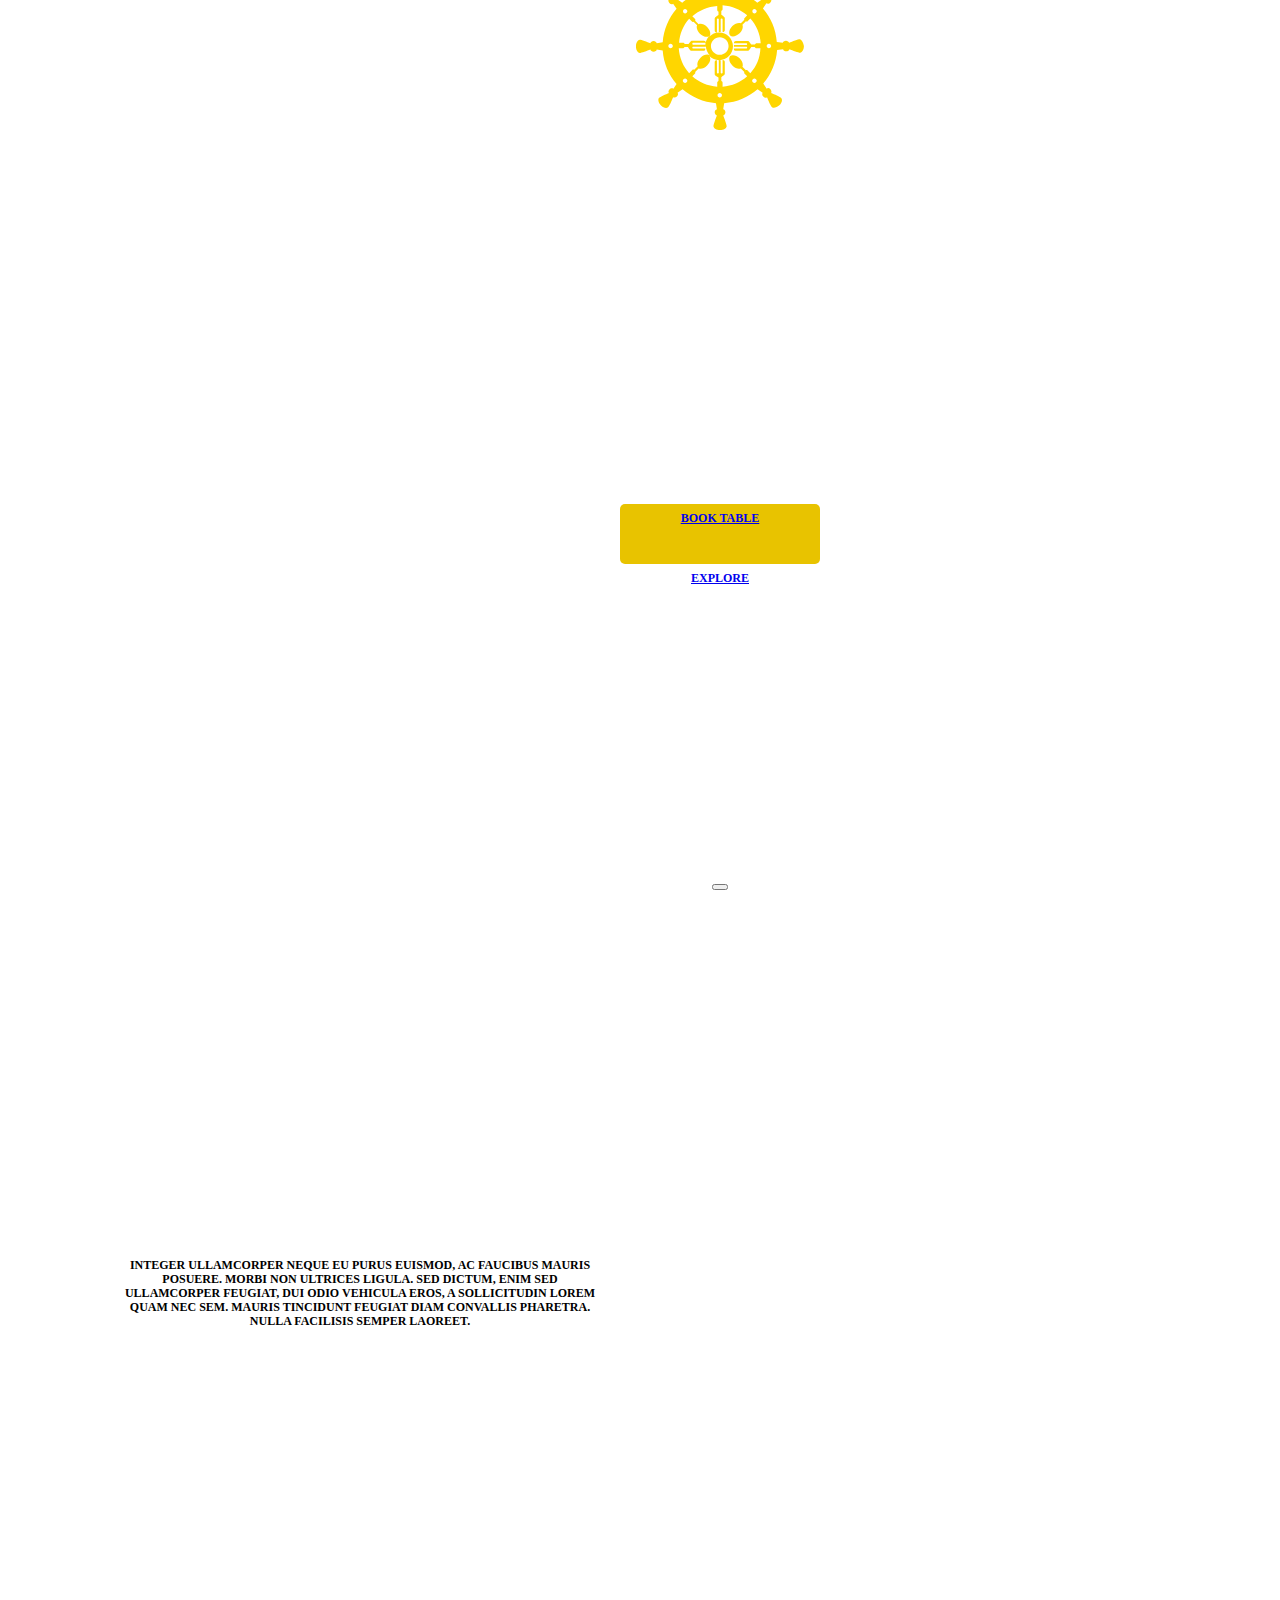
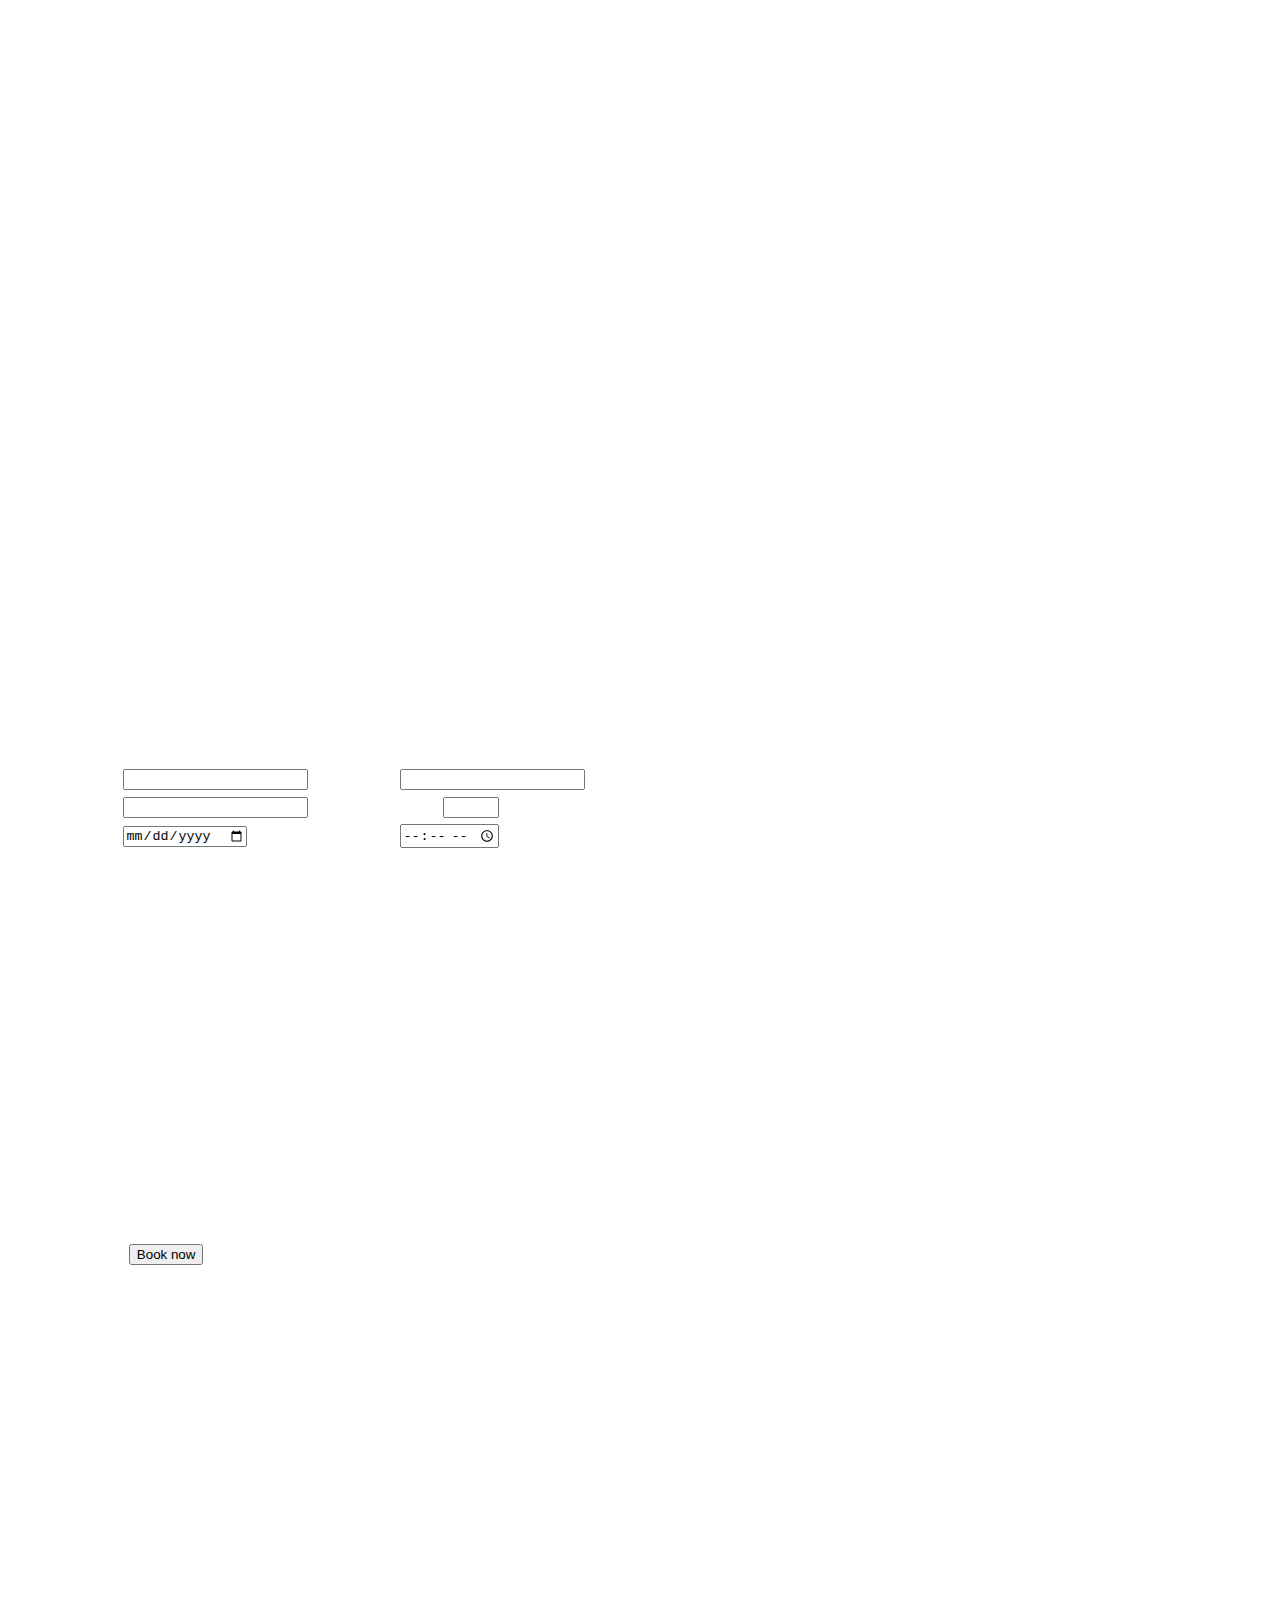
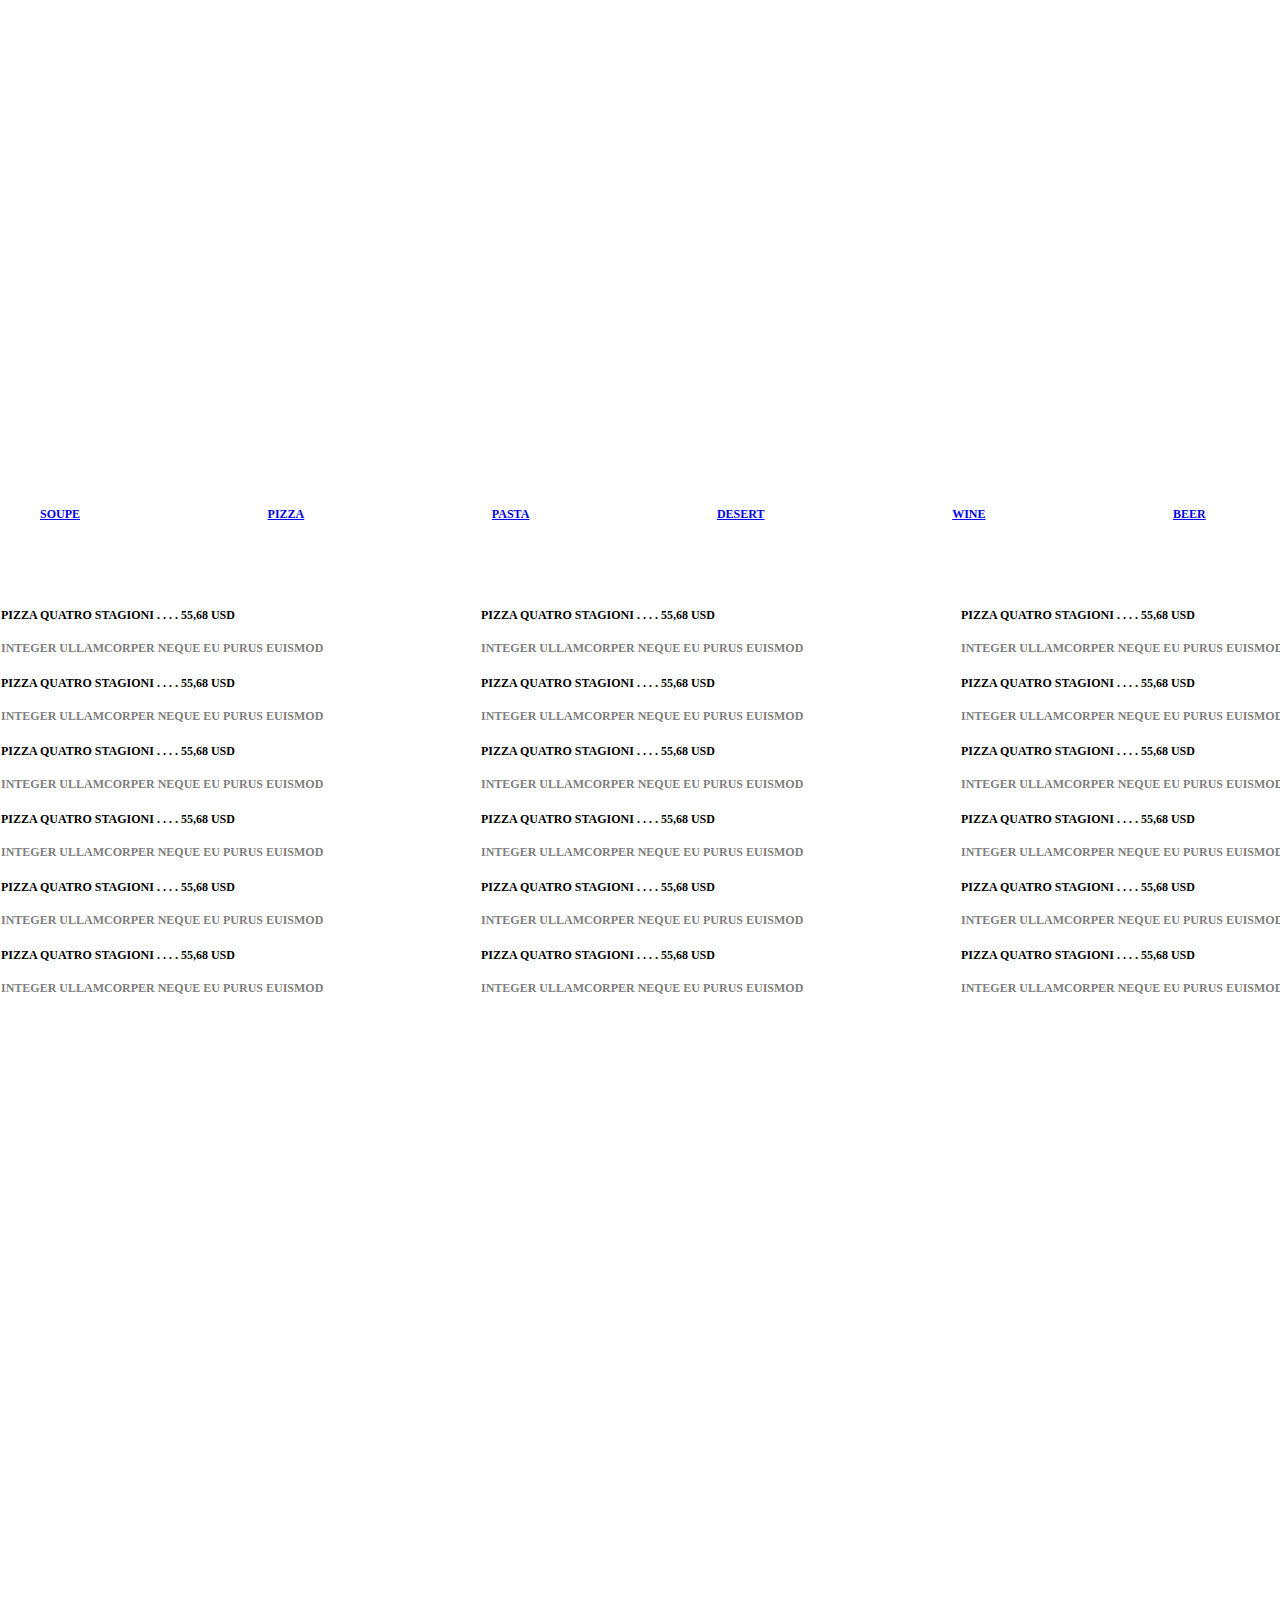
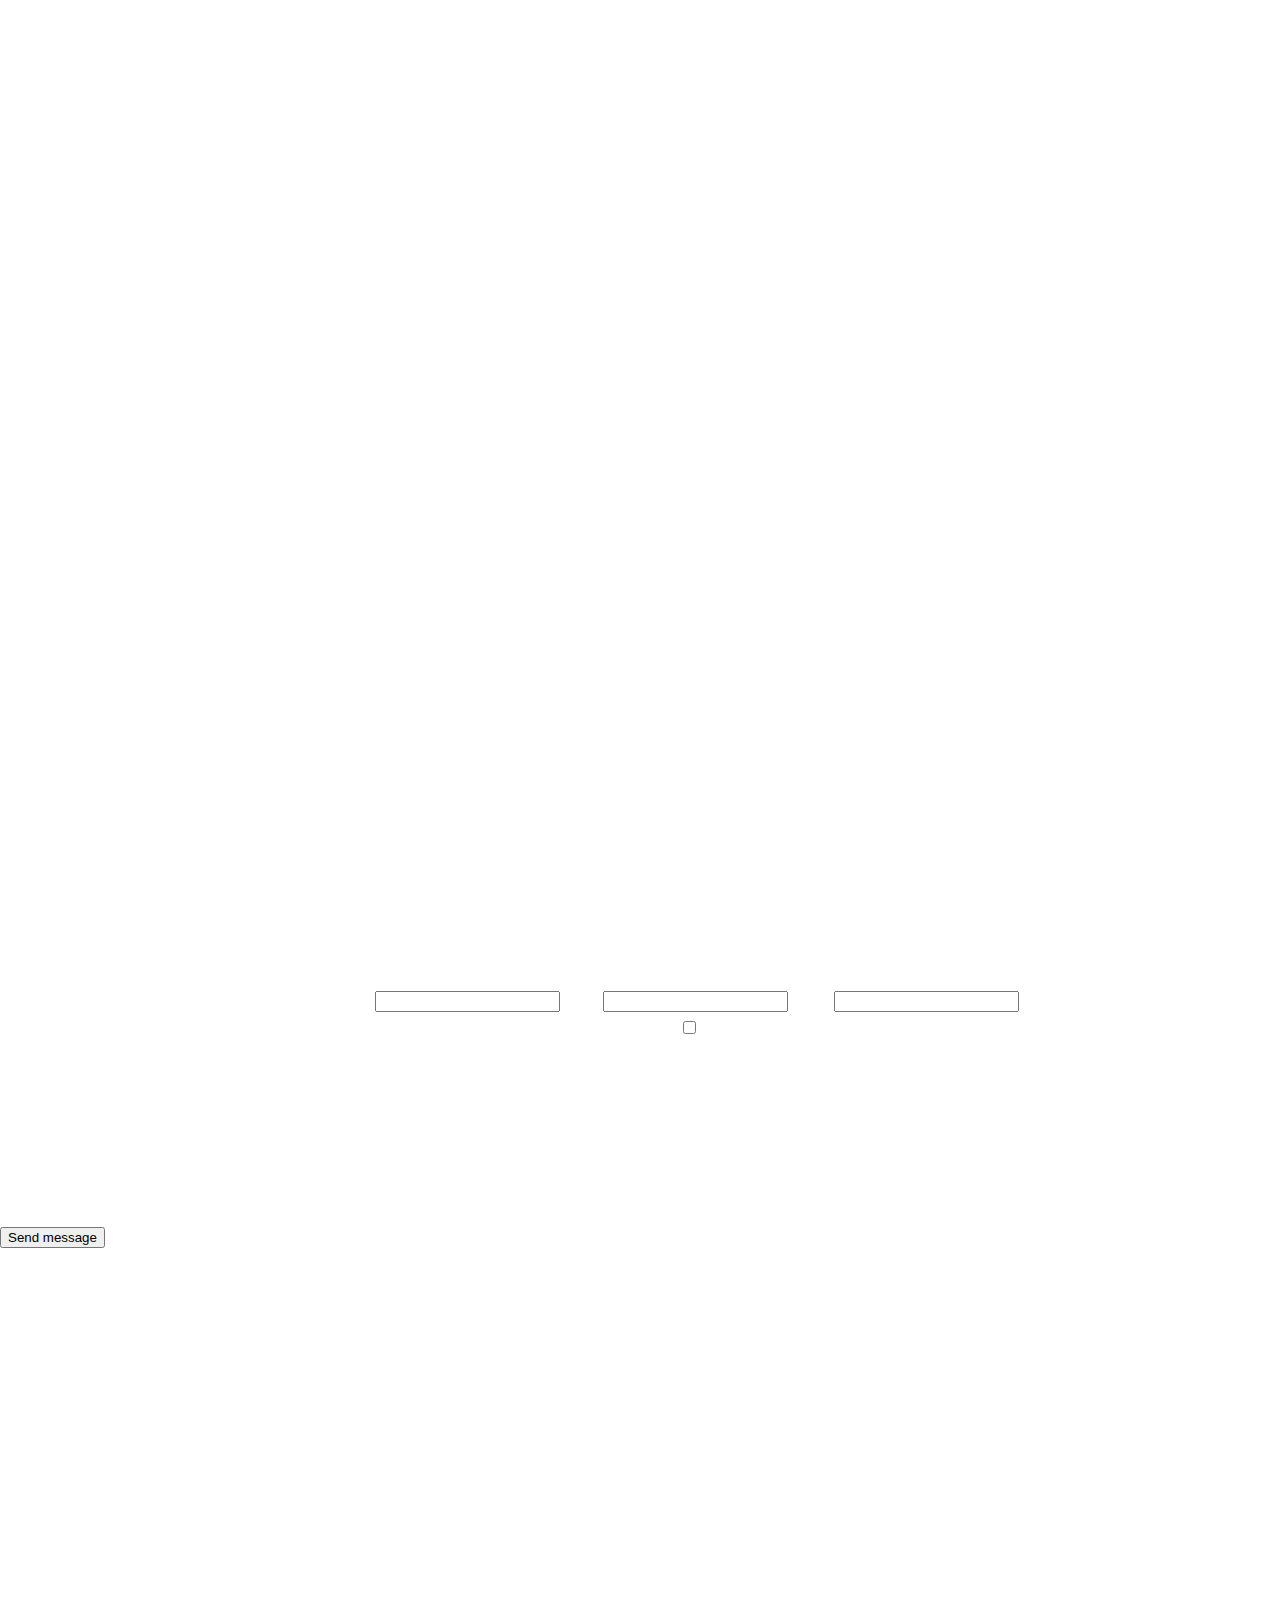
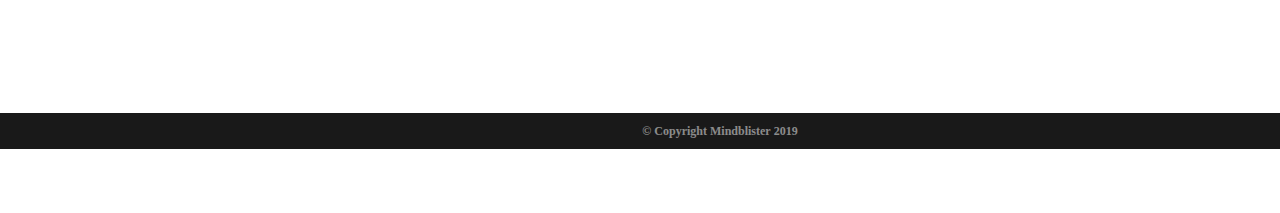
==== commit f7cbb0bf: "06/10" ====
--- a/Hungry people.html
+++ b/Hungry people.html
@@ -1,254 +1,338 @@
 <!DOCTYPE html>
 <html lang="en">
-    <head>
-        <meta charset="UTF-8">
-        <link rel="stylesheet" href="hungry_people.css">
-        <title>Hungry people</title>
-        <style>
-        </style>
-    </head>
-    <body>
-        <header>
-            <div class="header-container">
-                <nav class="main-navigation">
-                    <ul class="navigation">
-                        <li class="home"><a href="#">Home</a></li>
-                        <li class="about"><a href="#">About</a></li>
-                        <li class="team"><a href="#">Team</a></li>
-                        <li class="booking"><a href="#">Booking</a></li>
-                        <li class="menu"><a href="#">Menu</a></li>
-                        <li class="gallerie"><a href="#">Gallerie</a></li>
-                        <li class="events"><a href="#">Events</a></li>
-                        <li class="contact"><a href="#">Contact</a></li>
-                    </ul>
-                </nav>
-                <!--div class="index-logo">			 
-                    <img src="img/main-logo.png" width="150" height="150" alt="logo">
-                    </div-->
-                <div class="center-text">
-                    <div class="center-header">
-                        <p>Restaurant</p>
-                        <h1>Hungry people</h1>
-                        <div>
-                            <div class="social-media">
-                                <ul class="social-links-image">
-                                    <li class="facebook"><a href="https://www.facebook.com" aria-label="facebook"></a></li>
-                                    <li class="twitter"><a href="https://twitter.com/" aria-label="twitter"></a></li>
-                                    <li class="instagram"><a href="https://www.instagram.com" aria-label="instagram"></a></li>
-                                </ul>
-                                <div class ="workingHours">
-                                    <p>Mon-Fri:8PM-10PM, Sat-Sun:8PM-3PM</p>
-                                </div>
-                                <div class="buttons">
-                                    <div class="book-table">
-                                        <a href="#">Book table</a>
-                                    </div>
-                                    <div class="explore">
-                                        <a href="#">Explore</a>
-                                    </div>
-                                </div>
-                                <div class="socialButtons">
-                                    <a href="#">fb</a>
-                                    <a href="#">tw</a>
-                                    <a href="#">ln</a>
-                                </div>
-                                <button id="downButton">↓</button>
-                                <button></button>
-                            </div>
-                        </div>
-                    </div>
-                </div>
-            </div>
-        </header>
-        <div class="about_us">
+   <head>
+      <meta charset="UTF-8">
+      <link rel="stylesheet" href="hungry_people.css">
+      <title>Hungry people</title>
+   </head>
+   <body>
+      <header>
+         <div class="header-container">
+            <nav class="main-navigation">
+               <ul class="navigation">
+                  <li class="home"><a href="#" aria-label="home">home</a></li>
+                  <li class="about"><a href="#" aria-label="about">About</a></li>
+                  <li class="team"><a href="#" aria-label="team">Team</a></li>
+                  <li class="booking"><a href="#" aria-label="booking">Booking</a></li>
+                  <li class="menu"><a href="#" aria-label="menu">Menu</a></li>
+                  <li class="gallerie"><a href="#" aria-label="gallery">Gallerie</a></li>
+                  <li class="events"><a href="#" aria-label="events">Events</a></li>
+                  <li class="contacts"><a href="#" aria-label="contacts">Contact</a></li>
+               </ul>
+            </nav>
+            <div class="center-header-text">
+               <h1>Hungry people</h1>
+            </div>
+            <div class="center-text">
+               <!--div class="center-header"-->
+               <div class="social-media">
+                  <div class ="workingHours">
+                     <p class ="working_hours">Mon-Fri:8PM-10PM, Sat-Sun:8PM-3PM</p>
+                  </div>
+                  <div class="buttons">
+                     <div class="book-table">
+                        <a href="#">Book table</a>
+                     </div>
+                     <div class="explore">
+                        <a href="#">Explore</a>
+                     </div>
+                  </div>
+                  <div class="socialButtons">
+                     <ul class="social-links-image">
+                        <li class="facebook"><a href="https://www.facebook.com" aria-label="facebook"></a></li>
+                        <li class="twitter"><a href="https://twitter.com/" aria-label="twitter"></a></li>
+                        <li class="instagram"><a href="https://www.instagram.com" aria-label="instagram"></a></li>
+                     </ul>
+                  </div>
+                  <div class="downButton"><button id="downButton"></button></div>
+               </div>
+               <!--/div-->
+            </div>
+         </div>
+      </header>
+      <div class="about_us">
+         <div class="left_center">
+            <div class="left_side">
+               <div class="left_about">
+                  <h2 class="left_title_about">About us</h2>
+                  <p class="left_p_1">Lorem ipsum dolor sit amet, consectetur adipiscing elit. Duis at velit maximus, molestie est a, tempor magna.</p>
+                  <p class="left_p">
+                     Integer ullamcorper neque eu purus euismod, ac faucibus mauris posuere. Morbi non ultrices ligula. Sed dictum, enim sed ullamcorper feugiat, dui odio vehicula eros, a sollicitudin lorem quam nec sem. Mauris tincidunt feugiat diam convallis pharetra. Nulla facilisis semper laoreet.
+                  </p>
+               </div>
+            </div>
+         </div>
+         <div class="right_center">
+            <div class="right_side_about">
+               <div class="right_side_border">
+               </div>
+            </div>
+         </div>
+      </div>
+      <div class="master_cheef">
+         <div class="left_center">
+            <div class="left_side_cheef">
+               <div class="left_side_border">
+               </div>
+            </div>
+         </div>
+         <div class="right_center">
+            <div class="right_side">
+               <div class="right_cheef">
+                  <h2 class="right_title_cheef">Master cheef</h2>
+                  <p class="right_p_1">Lorem ipsum dolor sit amet, consectetur adipiscing elit. Duis at velit maximus, molestie est a, tempor magna.</p>
+                  <p class="right_p">
+                     Integer ullamcorper neque eu purus euismod, ac faucibus mauris posuere. Morbi non ultrices ligula. Sed dictum, enim sed ullamcorper feugiat, dui odio vehicula eros, a sollicitudin lorem quam nec sem. Mauris tincidunt feugiat diam convallis pharetra. Nulla facilisis semper laoreet.
+                  </p>
+               </div>
+            </div>
+         </div>
+      </div>
+      <div class="book_a_table">
+         <div class="left_center">
+            <div class="left_side">
+               <h2 class="left_booking-1">Book a table</h2>
+               <form action="mailto:test@test.ua" method="POST">
+                  <div class="booking-center">
+                     <div class="booking_left">
+                        <label class="input_name">
+                        <input type="text" name="name" required class="input__field_name" value=""/>
+                        <span class="input__label_name">Name</span>
+                        </label>
+                        <label class="input_phone_number">
+                        <input type="tel" name="tel" required class="input__phone_number" value=""/>
+                        <span class="input__label_phone_number">Phone</span>
+                        </label>
+                        <label class="input_date">
+                        <input type="date" name="dateOrder" required class="input__date" value=""/>
+                        <span class="input__label_date">Date(mm/dd)</span>
+                        </label>
+                     </div>
+                     <div class="booking_right">
+                        <label class="input_email">
+                        <input type="email" name="email-address" required class="input__field_email" value=""/>
+                        <span class="input__label_email">Email</span>
+                        </label>
+                        <label class="input_number">
+                        <input type="number" name="number" required class="input__number" value="" min="1" max="15" step="1"/>
+                        <span class="input__label_number">Number</span>
+                        </label>
+                        <label class="input_time">
+                        <input type="time" name="timeOrder" required class="input__time" value="" />
+                        <span class="input__label_time">Time</span>
+                        </label>
+                     </div>
+                  </div>
+               </form>'
+               <button class="book_now" type="submit">Book now</button>
+            </div>
+         </div>
+         <div class="right_center">
+            <div class="right_side_clock">
+               <div class="right_side_border">
+               </div>
+            </div>
+         </div>
+      </div>
+     
+      <div class="chocolate_pancakes">
+         <div class="left_center">
+            <div class="left_side_pancakes">
+               <div class="left_side_border">
+               </div>
+            </div>
+         </div>
+         <div class="right_center">
+            <div class="right_side">
+               <div class="right_pancakes">
+                  <h2 class="right_title_pancakes">Chocolate pancakes</h2>
+                  <p class="right_p_1">Lorem ipsum dolor sit amet, consectetur adipiscing elit. Duis at velit maximus, molestie est a, tempor magna.</p>
+                  <p class="right_p">
+                     Integer ullamcorper neque eu purus euismod, ac faucibus mauris posuere. Morbi non ultrices ligula. Sed dictum, enim sed ullamcorper feugiat, dui odio vehicula eros, a sollicitudin lorem quam nec sem. Mauris tincidunt feugiat diam convallis pharetra. Nulla facilisis semper laoreet.
+                  </p>
+               </div>
+            </div>
+         </div>
+      </div>
+      <div class="delicious_menu">
+         <div class="delicious_text">
+            <h2 class="center_title_delicious">Delicious menu</h2>
+            <p class="center_p_1">Lorem ipsum dolor sit amet, consectetur adipiscing elit. Duis at velit maximus, molestie est a, tempor magna.</p>
+         </div>
+         <div class="table_menu">
+            <nav class="tables">
+               <ul class="nav_table">
+                  <li class="soupe"><a href="#" aria-label="soupe">Soupe</a></li>
+                  <li class="pizza"><a href="#" aria-label="pizza">Pizza</a></li>
+                  <li class="pasta"><a href="#" aria-label="pasta">Pasta</a></li>
+                  <li class="desert"><a href="#" aria-label="desert">Desert</a></li>
+                  <li class="wine"><a href="#" aria-label="wine">Wine</a></li>
+                  <li class="beer"><a href="#" aria-label="beer">Beer</a></li>
+                  <li class="drinks"><a href="#" aria-label="drinks">Drinks</a></li>
+               </ul>
+            </nav>
+            <table class="menu_tables" >
+               <tr class="menu_pizza">
+                  <td class="td_pizza">
+                     PIZZA QUATRO STAGIONI  . . . .   55,68 USD
+                     <p class="description_pizza">Integer ullamcorper neque eu purus euismod</p>
+                  </td>
+                  <td class="td_pizza">
+                     PIZZA QUATRO STAGIONI  . . . .   55,68 USD
+                     <p class="description_pizza">Integer ullamcorper neque eu purus euismod</p>
+                  </td>
+                  <td class="td_pizza">
+                     PIZZA QUATRO STAGIONI  . . . .   55,68 USD
+                     <p class="description_pizza">Integer ullamcorper neque eu purus euismod</p>
+                  </td>
+               </tr>
+               <tr class="menu_pizza">
+                  <td class="td_pizza">
+                     PIZZA QUATRO STAGIONI  . . . .   55,68 USD
+                     <p class="description_pizza">Integer ullamcorper neque eu purus euismod</p>
+                  </td>
+                  <td class="td_pizza">
+                     PIZZA QUATRO STAGIONI  . . . .   55,68 USD
+                     <p class="description_pizza">Integer ullamcorper neque eu purus euismod</p>
+                  </td>
+                  <td class="td_pizza">
+                     PIZZA QUATRO STAGIONI  . . . .   55,68 USD
+                     <p class="description_pizza">Integer ullamcorper neque eu purus euismod</p>
+                  </td>
+               </tr>
+               <tr class="menu_pizza">
+                  <td class="td_pizza">
+                     PIZZA QUATRO STAGIONI  . . . .   55,68 USD
+                     <p class="description_pizza">Integer ullamcorper neque eu purus euismod</p>
+                  </td>
+                  <td class="td_pizza">
+                     PIZZA QUATRO STAGIONI  . . . .   55,68 USD
+                     <p class="description_pizza">Integer ullamcorper neque eu purus euismod</p>
+                  </td>
+                  <td class="td_pizza">
+                     PIZZA QUATRO STAGIONI  . . . .   55,68 USD
+                     <p class="description_pizza">Integer ullamcorper neque eu purus euismod</p>
+                  </td>
+               </tr>
+               <tr class="menu_pizza">
+                  <td class="td_pizza">
+                     PIZZA QUATRO STAGIONI  . . . .   55,68 USD
+                     <p class="description_pizza">Integer ullamcorper neque eu purus euismod</p>
+                  </td>
+                  <td class="td_pizza">
+                     PIZZA QUATRO STAGIONI  . . . .   55,68 USD
+                     <p class="description_pizza">Integer ullamcorper neque eu purus euismod</p>
+                  </td>
+                  <td class="td_pizza">
+                     PIZZA QUATRO STAGIONI  . . . .   55,68 USD
+                     <p class="description_pizza">Integer ullamcorper neque eu purus euismod</p>
+                  </td>
+               </tr>
+               <tr class="menu_pizza">
+                  <td class="td_pizza">
+                     PIZZA QUATRO STAGIONI  . . . .   55,68 USD
+                     <p class="description_pizza">Integer ullamcorper neque eu purus euismod</p>
+                  </td>
+                  <td class="td_pizza">
+                     PIZZA QUATRO STAGIONI  . . . .   55,68 USD
+                     <p class="description_pizza">Integer ullamcorper neque eu purus euismod</p>
+                  </td>
+                  <td class="td_pizza">
+                     PIZZA QUATRO STAGIONI  . . . .   55,68 USD
+                     <p class="description_pizza">Integer ullamcorper neque eu purus euismod</p>
+                  </td>
+               </tr>
+               <tr class="menu_pizza">
+                  <td class="td_pizza">
+                     PIZZA QUATRO STAGIONI  . . . .   55,68 USD
+                     <p class="description_pizza">Integer ullamcorper neque eu purus euismod</p>
+                  </td>
+                  <td class="td_pizza">
+                     PIZZA QUATRO STAGIONI  . . . .   55,68 USD
+                     <p class="description_pizza">Integer ullamcorper neque eu purus euismod</p>
+                  </td>
+                  <td class="td_pizza">
+                     PIZZA QUATRO STAGIONI  . . . .   55,68 USD
+                     <p class="description_pizza">Integer ullamcorper neque eu purus euismod</p>
+                  </td>
+               </tr>
+            </table>
+         </div>
+      </div>
+      <div class="private_events_main">
+         <div class="private_events">
             <div class="left_center">
-                <div class="left_side">
-                    <div class="left_about">
-                        <h2 class="left_title">About us</h2>
-                        <p class="left_p">Lorem ipsum dolor sit amet, consectetur adipiscing elit. Duis at velit maximus, molestie est a, tempor magna.</p>
-                        <p class="left_p">
-                            Integer ullamcorper neque eu purus euismod, ac faucibus mauris posuere. Morbi non ultrices ligula. Sed dictum, enim sed ullamcorper feugiat, dui odio vehicula eros, a sollicitudin lorem quam nec sem. Mauris tincidunt feugiat diam convallis pharetra. Nulla facilisis semper laoreet.
-                        </p>
-                    </div>
-                </div>
+               <div class="left_side_rings">
+                  <div class="left_side_border">
+                  </div>
+                  <div class="right_side_line">
+                  </div>
+               </div>
             </div>
             <div class="right_center">
-                <div class="right_side_about">
-                </div>
-            </div>
-        </div>
-        <div class="master_cheef">
-            <div class="left_center">
-                <div class="left_side_cheef">
-                </div>
-            </div>
-            <div class="right_center">
-                <div class="right_side">
-                    <div class="right_cheef">
-                        <h2 class="right_title">Master cheef</h2>
-                        <p class="right_p">Lorem ipsum dolor sit amet, consectetur adipiscing elit. Duis at velit maximus, molestie est a, tempor magna.</p>
-                        <p class="right_p">
-                            Integer ullamcorper neque eu purus euismod, ac faucibus mauris posuere. Morbi non ultrices ligula. Sed dictum, enim sed ullamcorper feugiat, dui odio vehicula eros, a sollicitudin lorem quam nec sem. Mauris tincidunt feugiat diam convallis pharetra. Nulla facilisis semper laoreet.
-                        </p>
-                    </div>
-                </div>
-            </div>
-        </div>
-        <div class="book_a_table">
-            <div class="left_center">
-                <div class="left_side">
-                    <h2 class="left_booking">Book a table</h2>
-                    <form action="">
-                        <div class="booking-center">
-                            <div class="booking_left">
-                                <input type="text" value="Name">
-                                <input type="text" value="Phone">
-                                <input type="date" value="Date(mm/dd)">
-                            </div>
-                            <div class="booking_right">
-                                <input type="text" name="email-address" value="Your email address">
-                                <input type="min" value="People">
-                                <input type="min" value="Time">
-                                <option value="people" value="People">
-                                <option value="time" value="Time">
-                            </div>
-                        </div>
-                    </form>
-                </div>
-                <button>Book now</button>
-            </div>
-        </div>
-        <div class="right_center">
-        <div class="right_side_clock">
-        </div>
-        </div>
-        </div>
-        <div class="chocolate_pancakes">
-        <div class="left_center">
-        <div class="left_side_pancakes">
-        </div>
-        </div>
-        <div class="right_center">
-        <div class="right_side">
-        <div class="right_pancakes">
-        <h2 class="right_title">Chocolate pancakes</h2>
-        <p class="right_p">Lorem ipsum dolor sit amet, consectetur adipiscing elit. Duis at velit maximus, molestie est a, tempor magna.</p>
-        <p class="right_p">
-        Integer ullamcorper neque eu purus euismod, ac faucibus mauris posuere. Morbi non ultrices ligula. Sed dictum, enim sed ullamcorper feugiat, dui odio vehicula eros, a sollicitudin lorem quam nec sem. Mauris tincidunt feugiat diam convallis pharetra. Nulla facilisis semper laoreet.</p>
-        </div>
-        </div>
-        </div>
-        </div>
-        <div class="delicious_menu">
-        <div class="delicious_text">
-        <h2 class="center_title">Delicious menu</h2>
-        <p class="center_p">Lorem ipsum dolor sit amet, consectetur adipiscing elit. Duis at velit maximus, molestie est a, tempor magna.</p>
-        </div>
-        <div class="table_menu">
-        <nav class="tables">
-        <ul class="nav_table">
-        <li class="soupe"><a href="#">Soupe</a></li>
-        <li class="pizza"><a href="#">Pizza</a></li>
-        <li class="pasta"><a href="#">Pasta</a></li>
-        <li class="desert"><a href="#">Desert</a></li>
-        <li class="wine"><a href="#">Wine</a></li>
-        <li class="beer"><a href="#">Beer</a></li>
-        <li class="drinks"><a href="#">Drinks</a></li>
-        </ul>
-        </nav>
-        <table class="menu_tables" >
-        <tr class="menu_pizza">
-        <td class="td_pizza">PIZZA QUATRO STAGIONI  . . . .   55,68 USD
-        <p class="description_pizza">Integer ullamcorper neque eu purus euismod</p></td>
-        <td class="td_pizza">PIZZA QUATRO STAGIONI  . . . .   55,68 USD
-        <p class="description_pizza">Integer ullamcorper neque eu purus euismod</p></td>
-        <td class="td_pizza">PIZZA QUATRO STAGIONI  . . . .   55,68 USD
-        <p class="description_pizza">Integer ullamcorper neque eu purus euismod</p></td>
-        </tr>
-        <tr class="menu_pizza">
-        <td class="td_pizza">PIZZA QUATRO STAGIONI  . . . .   55,68 USD
-        <p class="description_pizza">Integer ullamcorper neque eu purus euismod</p></td>
-        <td class="td_pizza">PIZZA QUATRO STAGIONI  . . . .   55,68 USD
-        <p class="description_pizza">Integer ullamcorper neque eu purus euismod</p></td>
-        <td class="td_pizza">PIZZA QUATRO STAGIONI  . . . .   55,68 USD
-        <p class="description_pizza">Integer ullamcorper neque eu purus euismod</p></td>
-        </tr>
-        <tr class="menu_pizza">
-        <td class="td_pizza">PIZZA QUATRO STAGIONI  . . . .   55,68 USD
-        <p class="description_pizza">Integer ullamcorper neque eu purus euismod</p></td>
-        <td class="td_pizza">PIZZA QUATRO STAGIONI  . . . .   55,68 USD
-        <p class="description_pizza">Integer ullamcorper neque eu purus euismod</p></td>
-        <td class="td_pizza">PIZZA QUATRO STAGIONI  . . . .   55,68 USD
-        <p class="description_pizza">Integer ullamcorper neque eu purus euismod</p></td>
-        </tr>
-        <tr class="menu_pizza">
-        <td class="td_pizza">PIZZA QUATRO STAGIONI  . . . .   55,68 USD
-        <p class="description_pizza">Integer ullamcorper neque eu purus euismod</p></td>
-        <td class="td_pizza">PIZZA QUATRO STAGIONI  . . . .   55,68 USD
-        <p class="description_pizza">Integer ullamcorper neque eu purus euismod</p></td>
-        <td class="td_pizza">PIZZA QUATRO STAGIONI  . . . .   55,68 USD
-        <p class="description_pizza">Integer ullamcorper neque eu purus euismod</p></td>
-        </tr>
-        <tr class="menu_pizza">
-        <td class="td_pizza">PIZZA QUATRO STAGIONI  . . . .   55,68 USD
-        <p class="description_pizza">Integer ullamcorper neque eu purus euismod</p></td>
-        <td class="td_pizza">PIZZA QUATRO STAGIONI  . . . .   55,68 USD
-        <p class="description_pizza">Integer ullamcorper neque eu purus euismod</p></td>
-        <td class="td_pizza">PIZZA QUATRO STAGIONI  . . . .   55,68 USD
-        <p class="description_pizza">Integer ullamcorper neque eu purus euismod</p></td>
-        </tr>
-        <tr class="menu_pizza">
-        <td class="td_pizza">PIZZA QUATRO STAGIONI  . . . .   55,68 USD
-        <p class="description_pizza">Integer ullamcorper neque eu purus euismod</p></td>
-        <td class="td_pizza">PIZZA QUATRO STAGIONI  . . . .   55,68 USD
-        <p class="description_pizza">Integer ullamcorper neque eu purus euismod</p></td>
-        <td class="td_pizza">PIZZA QUATRO STAGIONI  . . . .   55,68 USD
-        <p class="description_pizza">Integer ullamcorper neque eu purus euismod</p></td>
-        </tr>
-        </table>
-        </div>
-        </div>
-        <div class="private_events">
-        <div class="left_center">
-        <div class="left_side_rings">
-        </div>
-        </div>
-        <div class="right_center">
-        <div class="right_side_cheers">
-        </div>
-        </div>
-        </div>
-        <div class="photo_line">
-        <div class="photo_mazzo1"></div>
-        <div class="photo_mazzo2"></div>
-        <div class="photo_mazzo3"></div>
-        <div class="photo_mazzo4"></div>
-        </div>
-        <div class="contact">
-        <div class="contact-center-1">
-        <h2 class="center_title">Contact</h2>
-        <p class="center_p">Lorem ipsum dolor sit amet, consectetur adipiscing elit. Duis at velit maximus, molestie est a, tempor magna.</p>
-        <form action="">
-        <div class="contact_center">
-        <div class="contact_first_line">
-        <input type="text" value="Name">
-        <input type="text" name="email-address" value="Your email address">
-        <input type="text" value="Phone">
-        </div>
-        <div class="contact_second_line">
-        <input type="text" value="Message">
-        </div>
-        </div>
-        </form>
-        </div>
-        <div>
-        <button class="send">Send message</button>
-        </div>
-        </div>
-        <div class="map">
-        </div>
-        <div class="main-footer">
-        <p class="footer"> &#169; Copyright <b>Mindblister</b> 2019</p>
-        </div>
-    </body>
-</html>+               <div class="right_side_cheers">
+                  <div class="right_side_border">
+                  </div>
+                  <div class="left_side_line">
+                  </div>
+               </div>
+            </div>
+         </div>
+         <div class="addition-text">
+            <p class="addition">For private events please call: +40 729 131 637/+40 726 458 782 or use the contact form. </p>
+         </div>
+      </div>
+      <div class="photo_line">
+         <div class="photo_mazzo1"></div>
+         <div class="photo_mazzo2"></div>
+         <div class="photo_mazzo3"></div>
+         <div class="photo_mazzo4"></div>
+      </div>
+      <div class="contact">
+         <div class="contact-center-1">
+            <h2 class="contact_center_title">Contact</h2>
+            <p class="center_p_1">Lorem ipsum dolor sit amet, consectetur adipiscing elit. Duis at velit maximus, molestie est a, tempor magna.</p>
+            <form action="https://echo.htmlacademy.ru/">
+               <div class="contact_center">
+                  <div class="contact_first_line">
+                     <label class="input_name">
+                     <input type="text" name="name" required class="input__field_name" value=""/>
+                     <span class="input__label_name">Name</span>
+                     </label>
+                     <label class="input_email">
+                     <input type="email" name="email-address" required class="input__field_email" value=""/>
+                     <span class="input__label_email">Email</span>
+                     </label>
+                     <label class="input_phone_number">
+                     <input type="tel" name="tel" required class="input__phone_number" value=""/>
+                     <span class="input__label_phone_number">Phone</span>
+                     </label>
+                  </div>
+                  <div class="contact_second_line">
+                     <label class="input_message">
+                        <!--textarea name="input_message">Message</textarea-->
+                        <input type="checkbox" name="message" required class="input__field_message" value=""/>
+                        <span class="input__label_message">Message</span>
+                     </label>
+                  </div>
+               </div>
+            </form>
+         </div>
+         <div class="contact_third_line">
+            <div class="contact_line">
+            </div>
+            <!--p class="contact_adress">5th London Boulevard, U.K.</p>
+               <p class="contact_phone_number">+40 729 131 637/+40 726 458 782</p>
+               <p class="contact_email">office@mindblister.com </p-->
+            <div class="contact_send">
+               <button class="send">Send message</button>
+            </div>
+         </div>
+      </div>
+      <div class="map">
+      </div>
+      <div class="main-footer">
+         <p class="footer"> &#169; Copyright <b>Mindblister</b> 2019</p>
+      </div>
+   </body>
+</html>
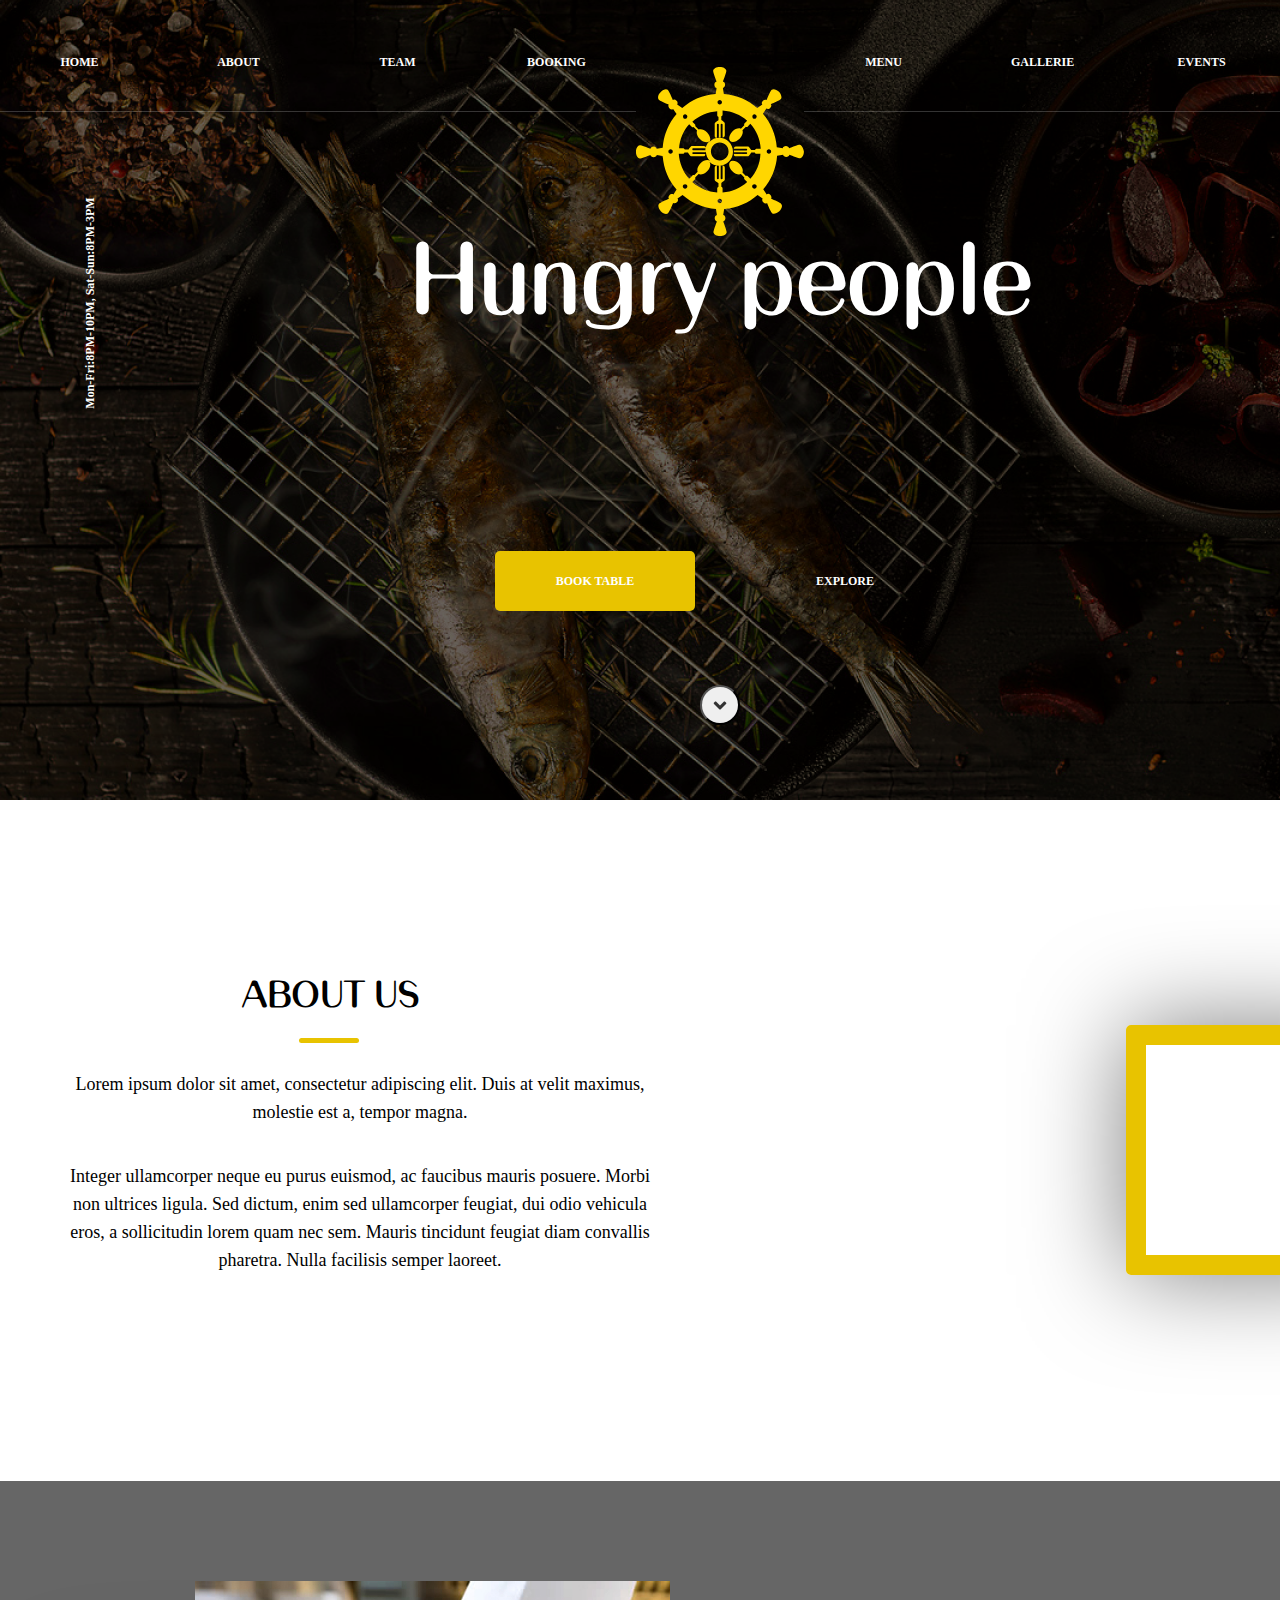
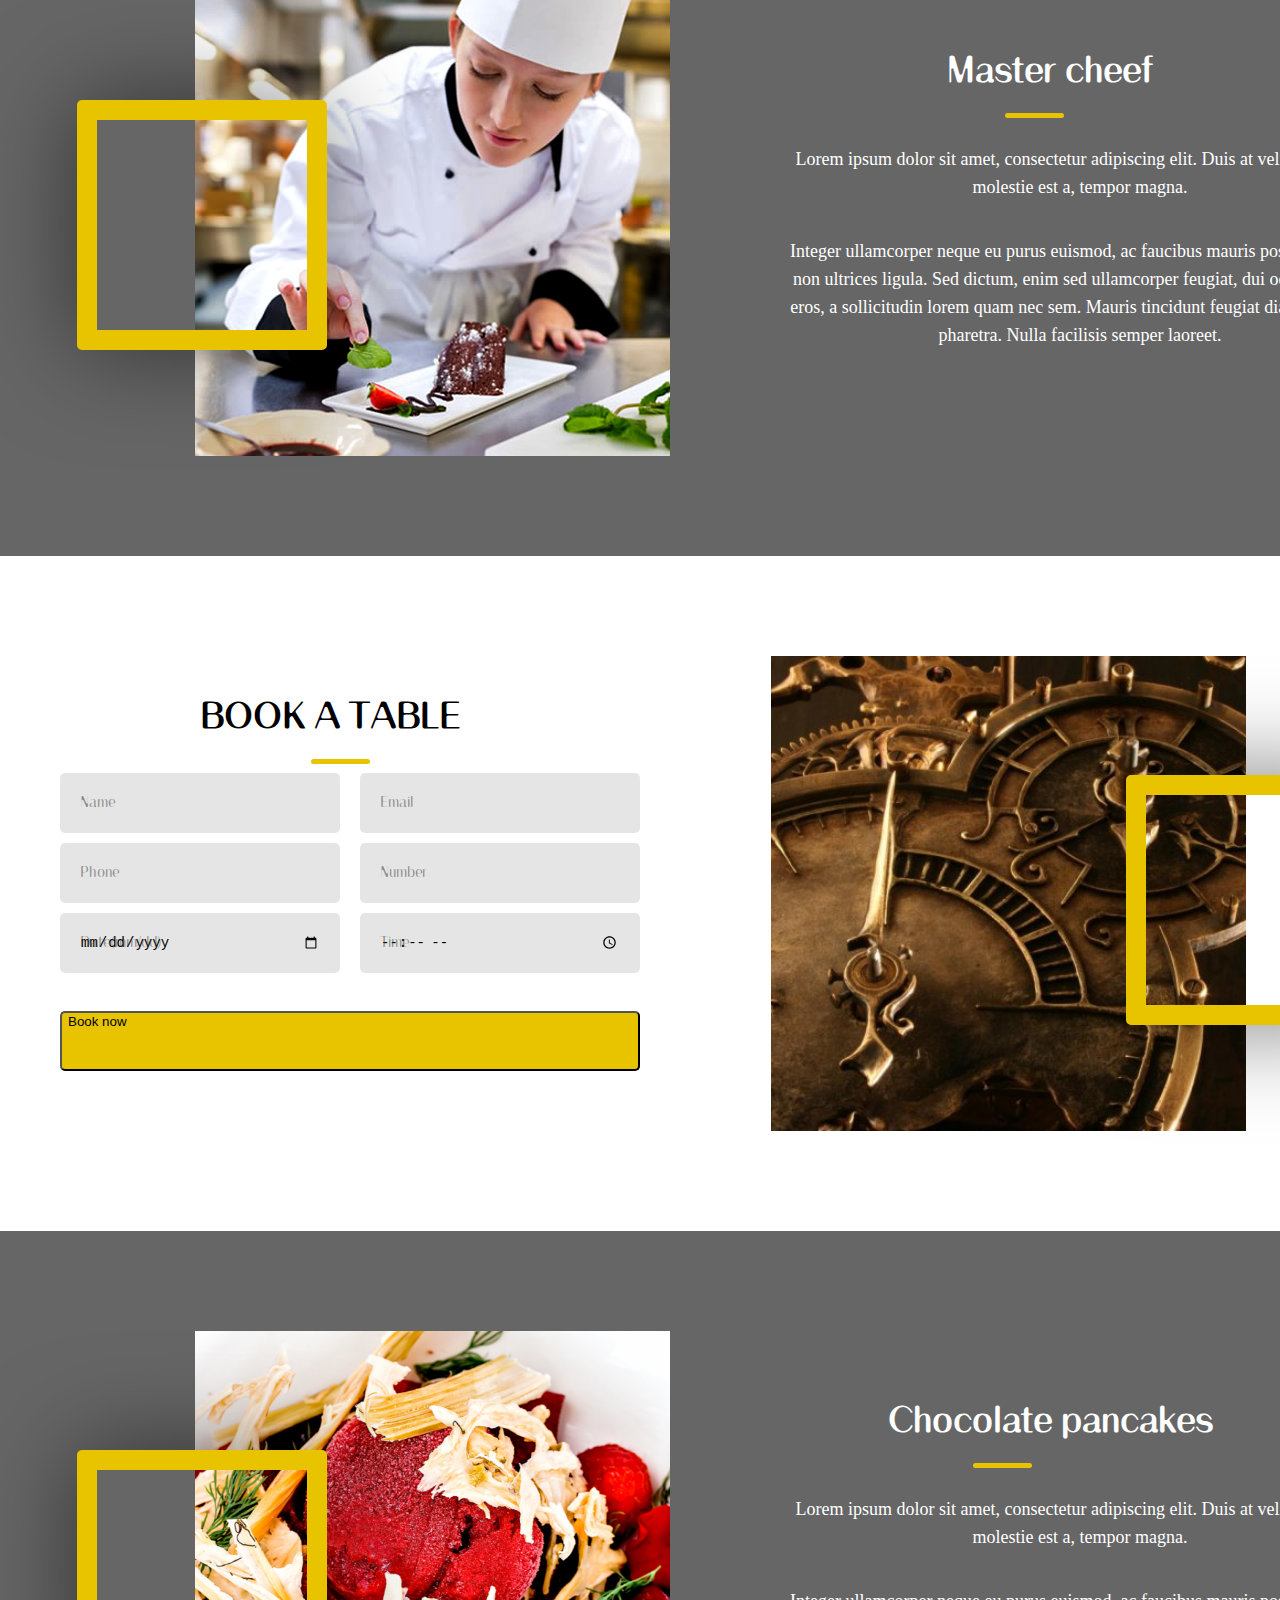
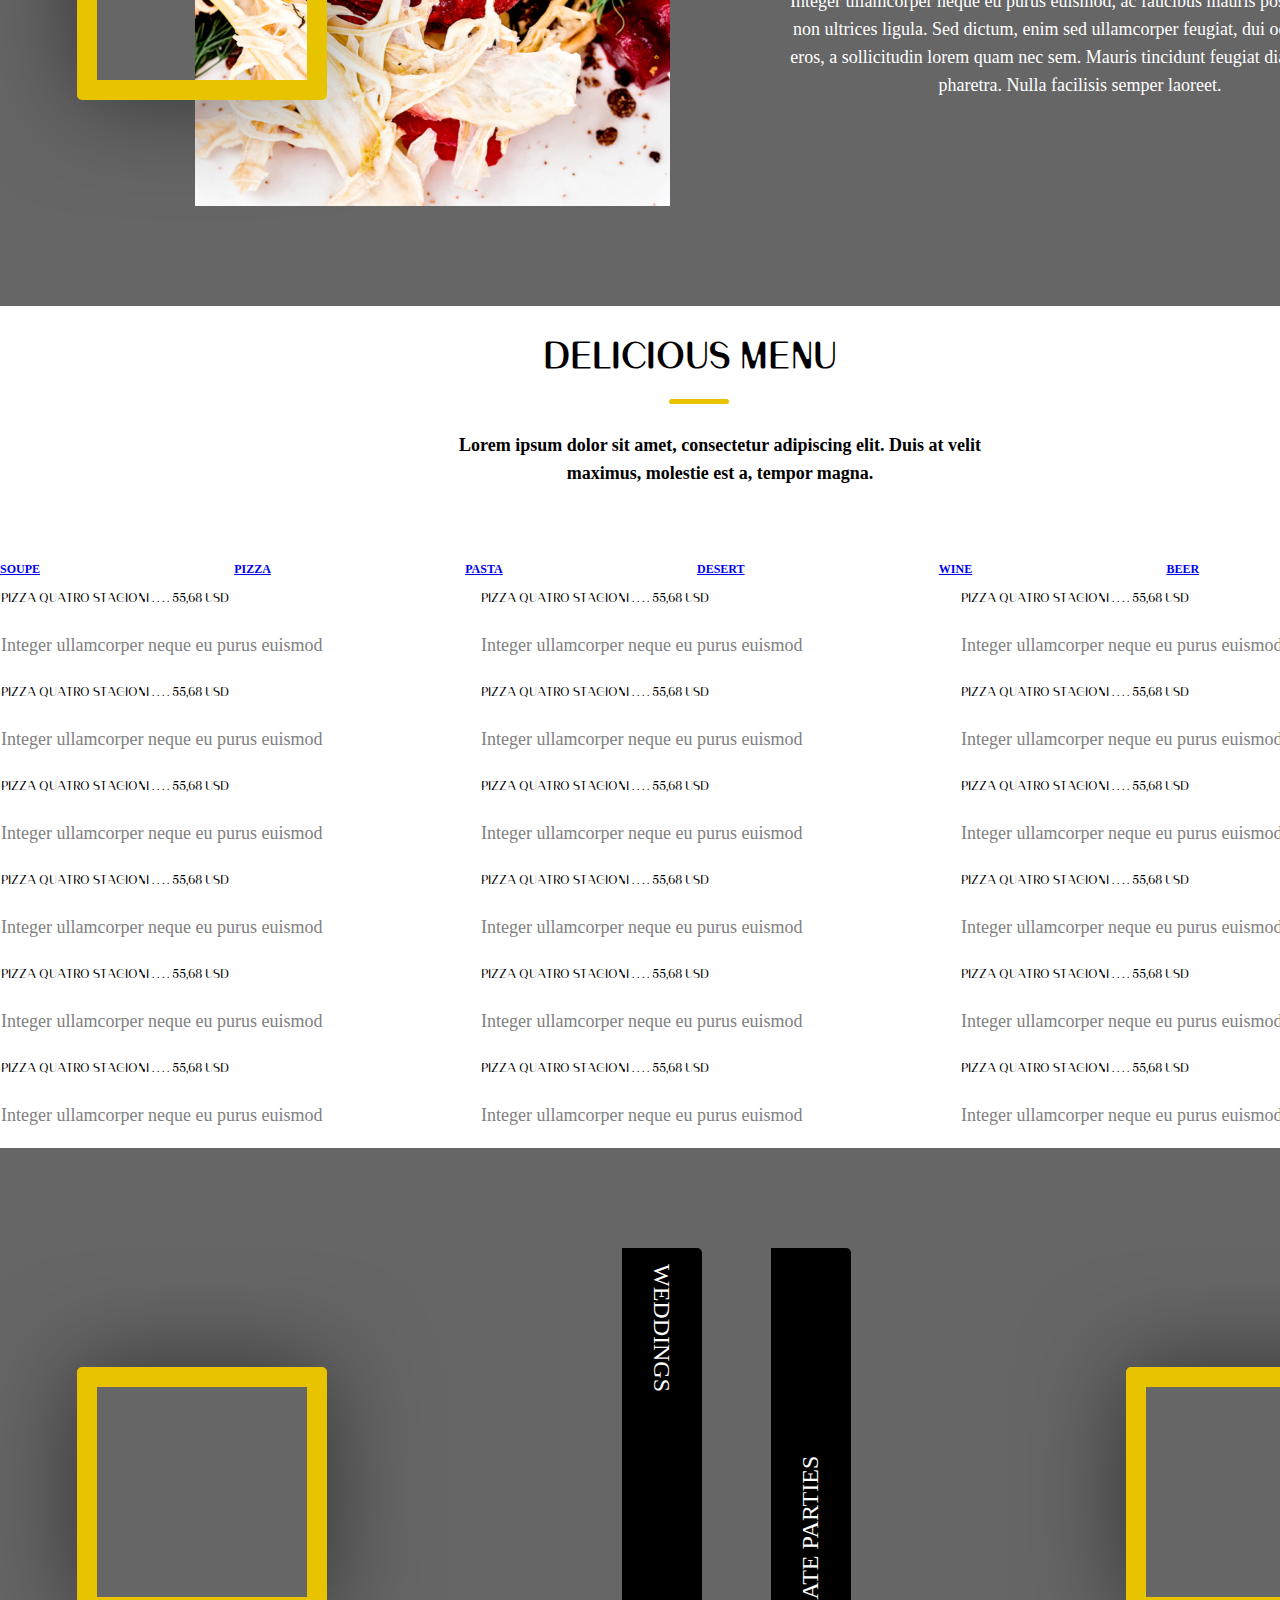
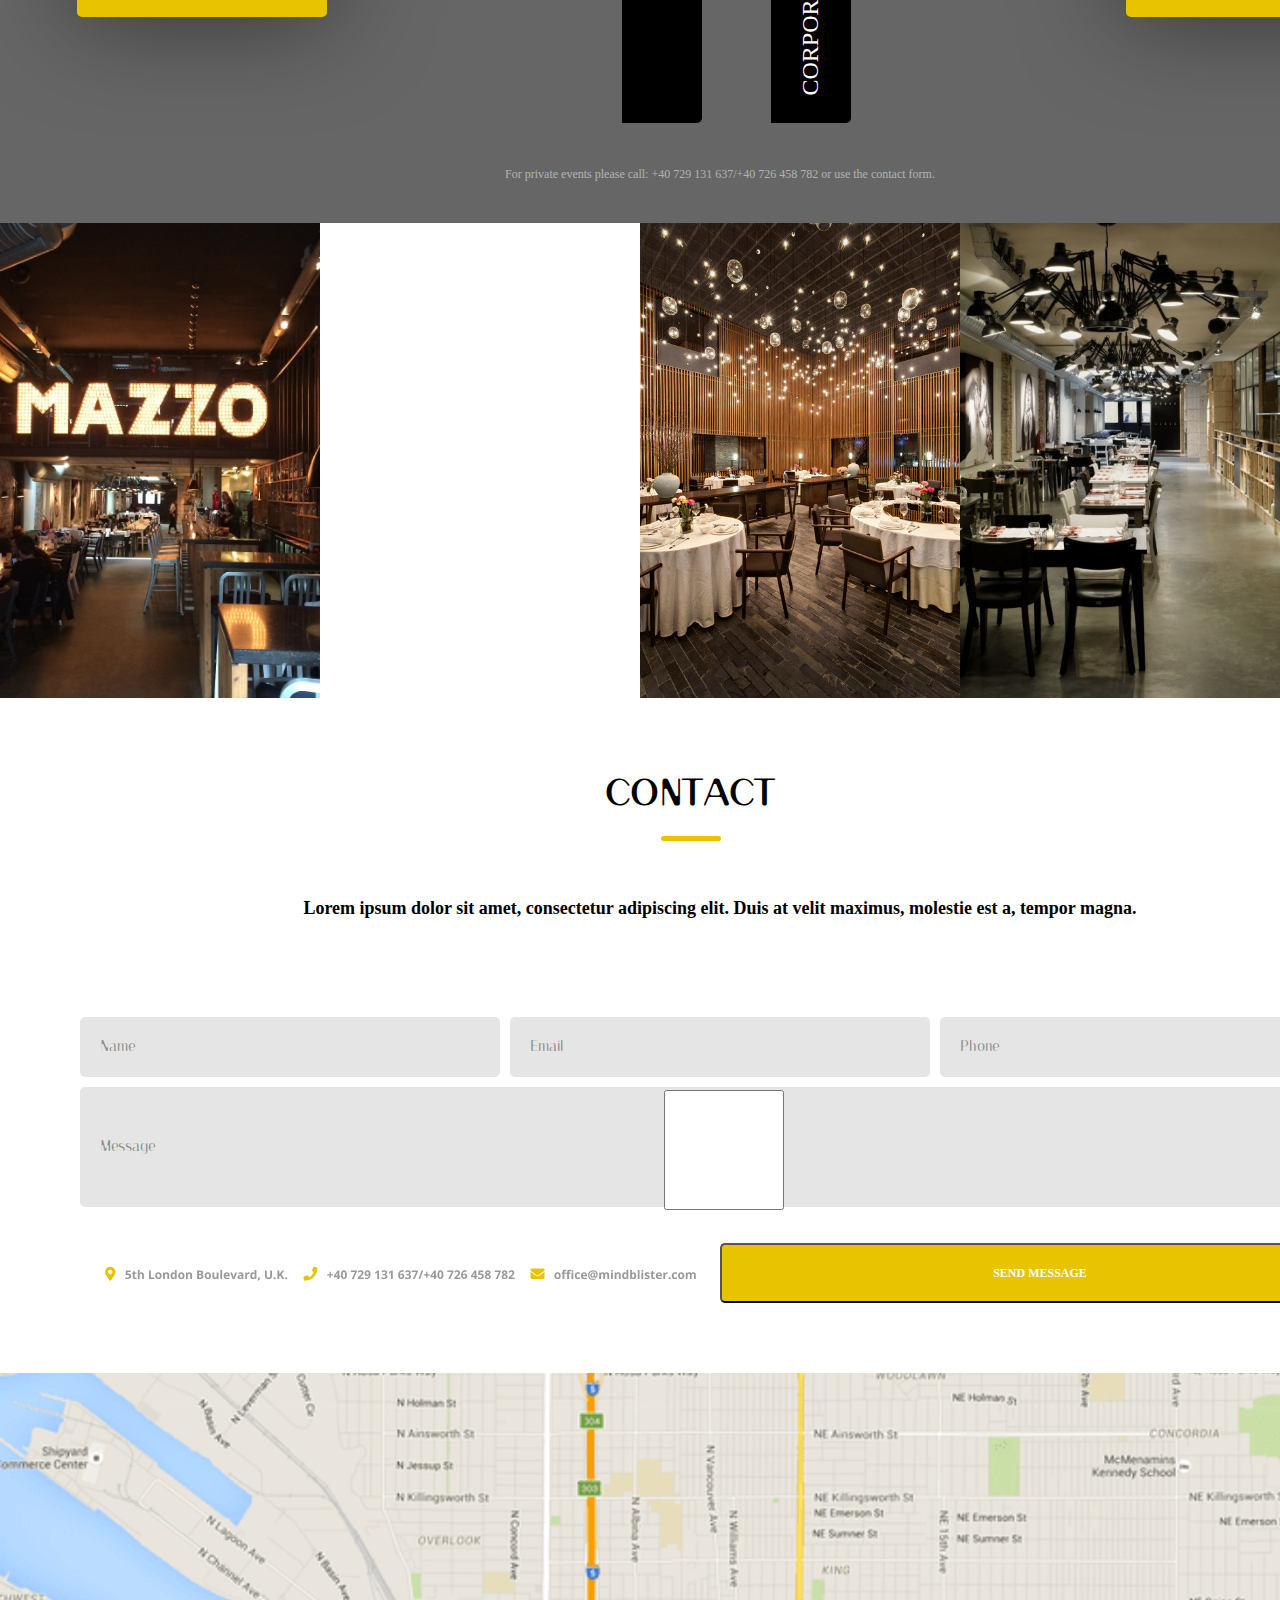
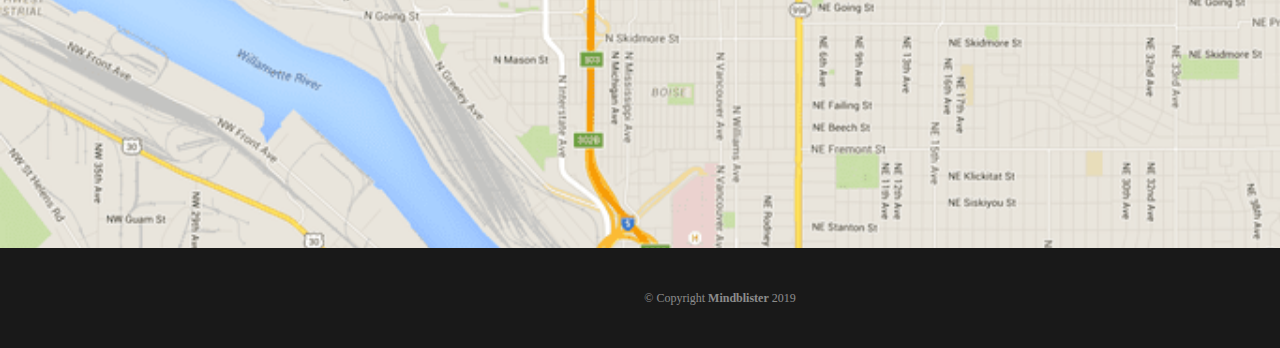
==== commit f6070287: "new files" ====
--- a/Hungry people.html
+++ b/Hungry people.html
@@ -335,4 +335,4 @@
          <p class="footer"> &#169; Copyright <b>Mindblister</b> 2019</p>
       </div>
    </body>
-</html>
+</html>--- a/hungry_people.css
+++ b/hungry_people.css
@@ -1,55 +1,96 @@
+ @font-face {
+    font-family: 'Banny Round';
+    font-style: normal;
+    font-weight: normal;
+    src: url(Bunny/Banny-Round.woff);
+}
+
+
 body {
-	min-width: 1440px;
+	max-width: 1440px;
+	width: 100%;
 	font-size: 12px;
 	line-height: 28px;
-	font-family: Open Sans;
-	font-weight: bold;
+	font-family: /*Open Sans*/Banny Round;
+	font-style: normal;
+	/*font-weight: bold;*/
 	color: #FFFFFF;
 	margin: 0 auto 0 auto;
-	text-transform: uppercase;
+    /*text-transform: uppercase;*/
 }
 
 header {
 	/*width: 1440px;
  height: 800px;*/
 	width: 100%;
-	height: 100vh;
-	min-height: 600px;
+	max-width: 1440px;
+	/*height: 100vh;*/
+	/*min-height: 600px;*/
+	margin: 0 auto 0 auto;
 }
 
 ul {
 	list-style: none;
 	display: flex;
+	padding: 0;
 }
 
 p {
-	font-size: 12px;
-	line-height: 14px;
+	font-size: 18px;
+	line-height: 28px;
 	font-family: Open Sans;
-	font-weight: bold;
-}
+	}
 
 h1 {
 	font-size: 96px;
-	line-height: 0px;
-	font-family: Bunny;
+	line-height: 1.2px;
+	font-family: Banny Round;
+	margin: 0;
+	
 }
 
 h2 {
 	font-size: 36px;
 	line-height: 0px;
-	font-family: Bunny;
+	font-family: Banny Round;
+	margin-block-start: 0;
+    margin-block-end: 0;
+    margin-inline-start: 0px;
+    margin-inline-end: 0px;
+    
+}
+
+nav {
+	display: flex;
+	width: 100px;
+	margin: auto;
+}
+
+form{
+	display: flex;
+	min-width: 600px;
+	margin: auto;
+}
+
+a{
+	text-transform: uppercase;
+	font-family: Open Sans;
+font-style: normal;
+font-weight: bold;
+font-size: 12px;
+line-height: 20px;
 }
 
 .center-text {
 	display: flex;
 	content: '';
-	width: 1440px;
-	height: 800px;
+	min-width: 1440px;
+	width: 100%;
+	/*height: 800px;*/
 	justify-content: center;
 	text-align: center;
 	flex-wrap: wrap;
-	margin: auto;
+	margin: 0;
 	align-content: center;
 }
 
@@ -57,80 +98,80 @@
 	background-image: url("img/header-bg.png");
 	background-repeat: no-repeat;
 	background-position: center;
+	min-width: 1440px;
+	width: 100%;
+	min-height: 800px;
+}
+
+.center-header {
+	display: flex;
+	content: '';
 	width: 1440px;
-	height: 800px;
-}
-
-.center-header {
-	display: flex;
-	content: '';
-	width: 1440px;
-	height: 600px;
+	
+	/*min-height: 350px;*/
 	align-items: center;
 	text-align: center;
 	margin: auto;
 }
 
-.book-table {
-	background: #E8C300;
-	border-radius: 5px;
-	width: 200px;
-	height: 60px;
-}
-
-.explore {
-	background-color: transparent;
-	border-radius: 5px;
-	width: 200px;
-	height: 60px;
-}
 
 .header-container {
 	position: relative;
 	display: flex;
 	width: 100%;
-	height: 100vh;
-	min-height: 400px;
+	min-width: 1440px;
+	/*height: 10vh;*/
+	min-height: 650px;
 	flex-direction: column;
 	align-items: center;
-	justify-content: flex-start;
+	justify-content: center;
 	/* background: #000;*/
 	color: #fff;
 	background-image: url("img/header-bg.png");
 	background-repeat: no-repeat;
-	background-position: center;
+	background-position:top center;
 	/*width: 1440px;
- height: 800px;*/
+   height: 800px;*/
+   padding: 156px 0 0 0;
 }
 
 .navigation {
 	display: flex;
-	content: '';
-	justify-content: space-between;
-	width: 100%;
-	min-width: 1440px;
+	width: 100%;
 	height: 100px;
-	margin: auto;
-	align-items: baseline;
+	
 }
 
 .main-navigation {
-	position: relative;
-	display: flex;
-	flex-direction: row;
+	position: absolute;
+	width: 100%;
+	top: 0px;
+	/*max-width: 700px;*/
+	max-width: 1440px;
+	text-align: center;
+	font-family: Open Sans;
+	font-weight: bold;
+	font-size: 12px;
+	line-height: 18px;
+	margin: auto;
+	
+}
+
+.main-navigation a{
+	color: #ffffff;
+	text-decoration: none;
+	margin: auto; 
+	display: flex;
 	align-items: center;
-	width: 100%;
-	/*max-width: 700px;*/
-	min-width: 1440px;
-	flex-basis: auto;
-	flex-grow: 0;
-	flex-shrink: 0;
-}
+   justify-content: center;
+	
+}
+
 
 .main-navigation::after {
 	content: '';
 	position: absolute;
-	bottom: -30%;
+	bottom: -90%;
 	left: 50%;
 	width: 11.68%;
 	height: 0;
@@ -139,19 +180,17 @@
 	background-image: url("data:image/svg+xml,%3Csvg width='100%' height='100%' viewBox='0 0 150 150' fill='none' xmlns='http://www.w3.org/2000/svg'%3E%3Cpath d='M146.341 69.0789C144.934 69.0789 139.587 71.0526 136.773 72.1805C136.492 71.0526 135.366 70.2068 133.959 70.2068C132.552 70.2068 131.144 71.0526 131.144 72.1805L125.797 71.3346C124.953 59.7744 120.45 49.6241 113.415 41.4474L116.51 36.9361C117.355 37.5 119.043 37.5 119.887 36.3722C121.013 35.2444 121.295 33.8346 120.45 32.9887C123.265 31.8609 128.612 29.6053 129.456 28.4774C130.582 27.0677 129.737 24.2481 127.767 21.9925C125.516 20.0188 122.702 19.1729 121.295 20.3008C120.169 21.1466 117.917 26.5038 116.792 29.3233C115.947 28.7594 114.259 29.0414 113.415 29.8872C112.289 31.015 112.008 32.4248 112.852 33.2707L108.349 36.3722C100.188 29.3233 89.7749 24.812 78.5178 23.9662L77.6736 18.609C78.7993 18.3271 79.6435 17.1992 79.6435 15.7895C79.6435 14.3797 78.7993 13.2519 77.6736 12.9699C78.7993 10.1504 80.7692 4.79323 80.7692 3.38346C80.4878 1.40977 77.955 0 74.8593 0C71.7636 0 69.2308 1.40977 68.9493 3.38346C68.9493 4.79323 70.9193 10.1504 72.045 12.9699C70.9193 13.2519 70.0751 14.3797 70.0751 15.7895C70.0751 17.1992 70.9193 18.609 72.045 18.609L71.2008 23.9662C59.6623 24.812 49.531 29.3233 41.3696 36.3722L36.8668 33.2707C37.4296 32.4248 37.4296 30.7331 36.3039 29.8872C35.1782 28.7594 33.7711 28.4774 32.9268 29.3233C31.8011 26.5038 29.5497 21.4286 28.424 20.3008C27.0169 19.1729 24.2026 20.0188 22.2326 22.2744C19.9812 24.2481 19.137 27.0677 20.2627 28.7594C21.1069 29.8872 26.454 32.1429 29.2683 33.2707C28.7054 34.1165 28.9869 35.8083 29.8311 36.6541C30.9569 37.782 32.364 38.0639 33.2083 37.2181L36.3039 41.7293C29.2683 49.906 24.7655 60.3383 23.9212 71.6165L18.5741 72.4624C18.2927 71.3346 17.167 70.4887 15.7599 70.4887C14.3527 70.4887 13.227 71.3346 12.9456 72.4624C10.1313 71.3346 4.78424 69.3609 3.37711 69.3609C1.40713 69.6429 0 72.1805 0 75.282C0 78.3835 1.40713 80.9211 3.37711 81.203C4.78424 81.203 10.1313 79.2293 12.9456 78.1015C13.227 79.2293 14.3527 80.0752 15.7599 80.0752C17.167 80.0752 18.5741 79.2293 18.5741 78.1015L23.9212 78.9474C24.7655 90.5075 29.2683 100.658 36.3039 108.835L33.4897 113.064C32.6454 112.5 30.9569 112.5 30.1126 113.628C28.9869 114.756 28.7054 116.165 29.5497 117.011C26.7355 118.139 21.6698 120.395 20.5441 121.523C19.4184 122.932 20.2627 125.752 22.2326 128.008C24.4841 130.263 27.2983 131.109 28.7054 129.699C29.8311 128.853 32.0826 123.496 33.2083 120.677C34.0525 121.241 35.7411 120.959 36.5854 120.113C37.7111 118.985 37.9925 117.575 37.1482 116.729L41.651 113.628C49.8124 120.677 60.2251 125.188 71.4822 126.034L72.3265 131.391C71.2008 131.673 70.3565 132.801 70.3565 134.211C70.3565 135.62 71.2008 136.748 72.3265 137.03C71.2008 139.85 69.2308 145.207 69.2308 146.617C69.5122 148.59 72.045 150 75.1407 150C78.2364 150 80.7692 148.59 81.0507 146.617C81.0507 145.207 79.0807 139.85 77.955 137.03C79.0807 136.748 79.925 135.62 79.925 134.211C79.925 132.801 79.0807 131.391 77.955 131.391L78.7993 126.034C90.3377 125.188 100.469 120.677 108.63 113.628L113.133 116.729C112.57 117.575 112.57 119.267 113.696 120.113C114.822 121.241 116.229 121.523 117.073 120.677C118.199 123.496 120.45 128.853 121.576 129.699C122.983 130.827 125.797 129.981 128.049 128.008C130.3 125.752 131.144 122.932 129.737 121.523C128.893 120.395 123.546 118.139 120.732 117.011C121.295 116.165 121.013 114.474 120.169 113.628C119.043 112.5 117.636 112.218 116.792 113.064L113.696 108.553C120.732 100.376 125.235 89.9436 126.079 78.6654L131.426 77.8196C131.707 78.9474 132.833 79.7932 134.24 79.7932C135.647 79.7932 136.773 78.9474 137.054 77.8196C139.869 78.9474 145.216 80.9211 146.623 80.9211C148.593 80.6391 150 78.1015 150 75C149.437 72.1805 148.03 69.3609 146.341 69.0789ZM30.9569 76.9737C29.8311 76.9737 28.9869 76.1278 28.9869 75C28.9869 73.8722 29.8311 73.0263 30.9569 73.0263C32.0826 73.0263 32.9268 73.8722 32.9268 75C32.9268 76.1278 32.0826 76.9737 30.9569 76.9737ZM104.409 42.5752C105.253 41.7293 106.379 41.7293 107.223 42.5752C108.068 43.4211 108.068 44.5489 107.223 45.3947C106.379 46.2406 105.253 46.2406 104.409 45.3947C103.846 44.5489 103.846 43.4211 104.409 42.5752ZM74.8593 29.3233C75.985 29.3233 76.8293 30.1692 76.8293 31.297C76.8293 32.4248 75.985 33.2707 74.8593 33.2707C73.7336 33.2707 72.8893 32.4248 72.8893 31.297C72.8893 30.1692 73.7336 29.3233 74.8593 29.3233ZM42.4953 42.5752C43.3396 41.7293 44.4653 41.7293 45.3096 42.5752C46.1539 43.4211 46.1539 44.5489 45.3096 45.3947C44.4653 46.2406 43.3396 46.2406 42.4953 45.3947C41.9325 44.5489 41.9325 43.4211 42.4953 42.5752ZM47.561 50.7519L49.8124 53.0075C50.3752 53.5714 50.9381 53.5714 51.5009 53.2895L54.5966 56.391C53.7523 58.3647 54.5966 61.4662 57.1295 64.0038C59.9437 66.8233 63.8837 67.6692 65.5722 65.9774C63.3208 68.2331 61.9137 71.3346 61.9137 74.718V73.8722H50.9381C50.6567 73.8722 50.3752 73.5902 50.3752 73.0263C50.3752 72.4624 50.6567 72.1805 50.9381 72.1805H62.4766V71.8985C62.4766 71.0526 61.6323 70.2068 60.788 70.2068H49.8124C49.2495 70.2068 47.8424 71.8985 46.9981 73.3083H43.621C43.3396 72.7444 42.7767 72.1805 42.2139 72.1805H38.5554C39.1182 64.2857 42.2139 56.6729 47.561 50.7519ZM45.3096 107.425C44.4653 108.271 43.3396 108.271 42.4953 107.425C41.651 106.579 41.651 105.451 42.4953 104.605C43.3396 103.759 44.4653 103.759 45.3096 104.605C46.1539 105.451 46.1539 106.579 45.3096 107.425ZM47.561 99.2481C42.2139 93.3271 38.8368 85.4323 38.2739 76.9737H41.9325C42.4953 76.9737 43.3396 76.4098 43.3396 75.8459H46.4353C47.2796 77.2556 48.6867 79.2293 49.2495 79.2293H60.2251C61.0694 79.2293 61.9137 78.6654 61.9137 77.8196V77.2556H50.9381C50.6567 77.2556 50.3752 76.9737 50.3752 76.4098C50.3752 75.8459 50.6567 75.5639 50.9381 75.5639H62.4766V74.718C62.4766 78.1015 63.8837 81.203 66.1351 83.4587C64.4465 81.7669 60.5066 82.6128 57.6923 85.4323C55.1595 87.9699 54.3152 91.0714 55.1595 93.0451L52.0638 96.1466C51.5009 95.8647 50.6567 95.8647 50.3752 96.4286L47.561 99.2481ZM74.8593 120.959C73.7336 120.959 72.8893 120.113 72.8893 118.985C72.8893 117.857 73.7336 117.011 74.8593 117.011C75.985 117.011 76.8293 117.857 76.8293 118.985C76.8293 120.113 75.985 120.959 74.8593 120.959ZM107.223 107.425C106.379 108.271 105.253 108.271 104.409 107.425C103.565 106.579 103.565 105.451 104.409 104.605C105.253 103.759 106.379 103.759 107.223 104.605C108.068 105.451 108.068 106.579 107.223 107.425ZM102.158 99.2481L99.9062 96.9925C99.3433 96.4286 98.7805 96.4286 98.2176 96.7105L95.122 93.609C95.9662 91.6353 95.1219 88.5338 92.5891 85.9962C89.7749 83.1767 85.8349 82.3308 84.1463 84.0226C82.4578 85.7143 83.3021 89.6617 86.1163 92.4812C88.6492 95.0188 91.7448 95.8647 93.7148 95.0188L96.8105 98.1203C96.5291 98.6842 96.5291 99.5301 97.0919 99.812L99.3433 102.068C93.4334 107.425 85.8349 110.808 77.3921 111.372V107.707C77.3921 107.143 76.8293 106.297 76.2664 106.297V102.914C77.3921 102.068 79.3621 100.658 79.3621 100.094V89.0978C79.3621 88.2519 78.5178 87.406 77.6736 87.406H77.3921V98.9662C77.3921 99.2481 77.1107 99.5301 76.5479 99.5301C75.985 99.5301 75.7036 99.2481 75.7036 98.9662V87.688H74.8593H74.015V98.9662C74.015 99.2481 73.7336 99.5301 73.1707 99.5301C72.6079 99.5301 72.3265 99.2481 72.3265 98.9662V87.688H71.7636C70.9193 87.688 70.3565 88.5338 70.3565 89.3797V100.376C70.3565 100.94 72.3265 102.35 73.7336 103.195V106.297C73.1707 106.579 72.6079 107.143 72.6079 107.707V111.372C64.1651 110.808 56.2852 107.425 50.3752 102.068L52.6266 99.812C53.1895 99.2481 53.1895 98.6842 52.9081 98.1203L56.0038 95.0188C57.9737 95.8647 61.0694 95.0188 63.6023 92.4812C66.4165 89.6617 67.2608 85.7143 65.5722 84.0226C67.8236 86.2782 70.9193 87.688 74.2964 87.688C81.3321 87.688 86.6792 82.0489 86.6792 75.282C86.6792 68.2331 81.0507 62.8759 74.2964 62.8759C70.9193 62.8759 67.8236 64.2857 65.5722 66.5414C67.2608 64.8496 66.4165 60.9023 63.6023 58.0827C61.0694 55.5451 57.9737 54.6993 56.0038 55.5451L52.9081 52.4436C53.1895 51.8797 53.1895 51.0338 52.6266 50.7519L50.3752 48.4962C56.2852 43.1391 64.1651 39.7556 72.6079 39.1917V42.8571C72.6079 43.4211 73.1707 44.2669 73.7336 44.2669V47.3684C72.3265 48.2143 70.3565 49.6241 70.3565 50.188V61.1842C70.3565 62.0301 70.9193 62.8759 71.7636 62.8759H72.3265V51.0338C72.3265 50.7519 72.6079 50.4699 73.1707 50.4699C73.7336 50.4699 74.015 50.7519 74.015 51.0338V62.594H74.8593H75.7036V51.0338C75.7036 50.7519 75.985 50.4699 76.5479 50.4699C77.1107 50.4699 77.3921 50.7519 77.3921 51.0338V62.594H77.6736C78.5178 62.594 79.3621 61.7481 79.3621 60.9023V49.906C79.3621 49.3421 77.6736 47.9323 76.2664 47.0865V43.703C76.8293 43.4211 77.3921 42.8571 77.3921 42.2932V38.6278C85.8349 39.1917 93.4334 42.5752 99.3433 47.6504L97.0919 49.906C96.5291 50.4699 96.5291 51.0338 96.8105 51.5978L93.7148 54.6992C91.7448 53.8534 88.6492 54.6993 86.1163 57.2369C83.3021 60.0564 82.4578 64.0038 84.1463 65.6955C85.8349 67.3872 89.7749 66.5414 92.5891 63.7218C95.1219 61.1842 95.9662 58.0827 95.122 56.109L98.2176 53.0075C98.7805 53.2895 99.6248 53.2895 99.9062 52.7256L102.158 50.4699C107.505 56.391 110.882 64.0038 111.445 72.4624H107.786C107.223 72.4624 106.379 73.0263 106.379 73.5902H103.002C102.158 72.4624 100.75 70.4887 100.188 70.4887H89.212C88.3677 70.4887 87.5235 71.3346 87.5235 72.1805V72.4624H98.7805C99.0619 72.4624 99.3433 72.7444 99.3433 73.3083C99.3433 73.8722 99.0619 74.1541 98.7805 74.1541H87.5235V75.5639H98.7805C99.0619 75.5639 99.3433 75.8459 99.3433 76.4098C99.3433 76.9737 99.0619 77.2556 98.7805 77.2556H87.5235V77.8196C87.5235 78.6654 88.3677 79.2293 89.212 79.2293H100.188C100.75 79.2293 102.158 77.2556 103.002 75.8459H106.098C106.379 76.4098 106.942 76.9737 107.505 76.9737H111.163C110.882 85.7143 107.505 93.3271 102.158 99.2481ZM66.9794 75C66.9794 70.7707 70.3565 67.1053 74.8593 67.1053C79.0807 67.1053 82.7392 70.4887 82.7392 75C82.7392 79.2293 79.3621 82.8947 74.8593 82.8947C70.6379 82.8947 66.9794 79.5113 66.9794 75ZM118.762 76.9737C117.636 76.9737 116.792 76.1278 116.792 75C116.792 73.8722 117.636 73.0263 118.762 73.0263C119.887 73.0263 120.732 73.8722 120.732 75C120.732 76.1278 119.887 76.9737 118.762 76.9737Z' fill='%23FFD600'/%3E%3C/svg%3E%0A");
 }
 
-.main-navigation a {
+
+.navigation li {
+	display: flex;
 	flex-basis: 0;
 	flex-grow: 1;
-	color: #fff;
-	display: flex;
-	height: 100px;
-	justify-content: center;
+	border-bottom: 1px solid rgba(255, 255, 255, .2);
 	align-items: center;
-	text-decoration: none;
-	border-bottom: 1px solid rgba(255, 255, 255, .5);
-}
-
-.main-navigation a:nth-child(5) {
+	
+}
+
+.navigation li:nth-child(5) {
 	margin-left: 11.68%;
 }
 
@@ -164,42 +203,12 @@
 	flex-basis: auto;
 	flex-grow: 1;
 	flex-shrink: 1;
-	border-left: 1px solid rgba(255, 255, 255, .5);
-	border-right: 1px solid rgba(255, 255, 255, .5);
-	width: 90%;
-	max-width: 1220px;
-}
-
-.center-header::after {
-	content: '';
-	position: absolute;
-	border-left: 1px solid rgba(255, 255, 255, .5);
-	height: calc(100% - 40px);
-	width: 0;
-	top: 40px;
-	left: 50%;
-}
-
-.center-text {
-	display: flex;
-	content: '';
-	width: 1440px;
-	height: 800px;
-	justify-content: center;
-	text-align: center;
-	flex-wrap: wrap;
-	margin: auto;
-	align-content: center;
-}
-
-.container {
-	background-image: url("img/header-bg.png");
-	background-repeat: no-repeat;
-	background-position: center;
-	width: 1440px;
-	height: 800px;
-}
-
+	/*border-left: 1px solid rgba(255, 255, 255, .2);
+	border-right: 1px solid rgba(255, 255, 255, .2);*/
+	width: 100%;
+	max-width: 1440px;
+	/*min-height: 450px;*/
+}
 
 /*.center-header{
  display: flex;
@@ -210,44 +219,211 @@
 text-align: center;
  margin: auto;
 }*/
+.center-header::after {
+	content: '';
+	position: absolute;
+	border-left: 1px solid rgba(255, 255, 255, 0.2);
+	height: /*calc(100% - 40px)*/1px;
+	width: 699px;
+	top: 40px;
+	left: 50%;
+    transform: rotate(-90deg);
+}
+
+.center-text {
+	display: flex;
+	content: '';
+	width: 1440px;
+	min-height: 200px;
+	justify-content: center;
+	text-align: center;
+	flex-wrap: wrap;
+	margin: 0 auto 0 auto;
+	align-content: center;
+}
+
+.center-header-text{
+	display: flex;
+	width: auto;
+	min-height: 200px;
+	height: auto;
+	align-content: items;
+	justify-content: center;
+	margin: 0 auto 0 auto;
+}
+
+h1::before{
+	content: 'Restaurant';
+	position: absolute;
+	left: 45%;
+	top: -40%;
+	/*bottom: -90%;
+	
+	/*width: 11.68%;
+	height: 0;
+	padding-top: 11.68%;*/
+	text-align: center;
+	font-size: 12px;
+	line-height: 24px;
+	font-family: Open Sans;
+	font-weight: bold;
+	font-style: normal;
+	text-transform: uppercase;
+	letter-spacing: 0.5em;
+}
+
+.container {
+	background-image: linear-gradient(0deg, rgba(0, 0, 0, 0.6), rgba(0, 0, 0, 0.6)), url("img/header-bg.png");
+	background-repeat: no-repeat;
+	background-position: center;
+	width: 1440px;
+	height: 800px;
+}
+
+.working_hours{
+	font-family: Open Sans;
+font-style: normal;
+font-weight: bold;
+font-size: 12px;
+line-height: 12px;
+/* or 100% */
+
+text-align: center;
+
+color: #FFFFFF;
+
+}
+
+.social-links-image{
+ display: flex;
+flex-direction: column;
+width: 60px; 
+align-content: center;
+justify-content: space-between;
+align-items: center;
+margin: auto;
+flex-basis: auto;
+flex-grow: 1;
+flex-shrink: 1;
+	
+}
+
+
+.facebook{
+	width: 40px;
+	height: 40px;
+	border: 1px solid rgba(255, 255, 255, 0.2);
+	border-radius: 50%;
+	background-image: url("img/facebook.png");
+	background-repeat: no-repeat;
+	background-position: center;
+	}
+
+.twitter{
+	width: 40px;
+	height: 40px;
+	border: 1px solid rgba(255, 255, 255, 0.2);
+	border-radius: 50%;
+	background-image: url("img/twitter.png");
+	background-repeat: no-repeat;
+	background-position: center;
+}
+
+.instagram{
+	width: 40px;
+	height: 40px;
+	border: 1px solid rgba(255, 255, 255, 0.2);
+	border-radius: 50%;
+	background-image: url("img/instagram.png");
+	background-repeat: no-repeat;
+	background-position: center;
+}
+
+.buttons{
+	display: flex;
+	min-width: 450px;
+	height: 60px;
+	justify-content: space-between;
+	
+	flex-basis: auto;
+	flex-grow: 0;
+	flex-shrink: 0;
+	
+}
 
 .book-table {
+	display: flex;
 	background: #E8C300;
 	border-radius: 5px;
 	width: 200px;
 	height: 60px;
-}
-
+	align-items: center;
+	box-sizing: border-box;
+border-radius: 5px;
+}
+
+.book-table a,
+.explore a{
+	color: #ffffff;
+	text-decoration: none;
+	text-align: center;
+	margin: auto;
+	
+	font-family: Open Sans;
+font-style: normal;
+font-weight: bold;
+font-size: 12px;
+line-height: 20px;
+
+
+	
+}
 .explore {
-	background-color: transparent;
+	display: flex;
+	align-items: center;
 	border-radius: 5px;
+	border-color: #ffffff;
+	/*background-color: transparent;*/
+	box-sizing: border-box;
 	width: 200px;
 	height: 60px;
 }
 
 .socialButtons {
 	position: absolute;
-	height: 100%;
+	width: 60px;
+	height: 220px;
 	right: 10px;
-	top: 0;
-	display: flex;
+	top:  calc(50% - 280px);
+	display: flex;
+	
 	flex-direction: column;
-	justify-content: center;
+	justify-content: space-between;
 	/*   transform: translateY(-50%); */
 }
 
 #downButton {
 	position: absolute;
-	bottom: 10px;
+	bottom: 10%;
 	left: 50%;
 	transform: translateX(-50%);
+	border-radius: 50%;
+	width: 40px;
+	height: 40px;
+	background-image: url("img/down.png");
+	background-repeat: no-repeat;
+	background-position: center;
+	
+	
 }
 
 .workingHours {
 	position: absolute;
-	left: 10px;
-	top: calc(50% + 50px);
-	max-width: 80vh;
+	width: 698px;
+    height: 60px;
+	left: 5%;
+	top: calc(50% - 100px);
+	/*max-width: 80vh;*/
 	transform-origin: 50% 0;
 	transform: translateX(-50%) rotate(-90deg);
 }
@@ -258,11 +434,15 @@
 .chocolate_pancakes,
 .private_events {
 	display: flex;
-	content: '';
 	justify-content: space-between;
+	align-content: center;
 	width: 100%;
 	min-width: 1440px;
 	min-height: 675px;
+	
+	flex-basis: auto;
+	flex-grow: 0;
+	flex-shrink: 0;
 }
 
 .left_center,
@@ -292,17 +472,63 @@
 	content: '';
 	justify-content: center;
 	width: 100%;
+	text-align: center;
+	text-decoration: none;
+	text-transform: none;
+	font-size: 18px;
+	line-height: 28px;
+}
+
+
+.left_p_1{
+	font-weight: normal;
+	color: #000000;
+	text-transform: none;
+}
+
+.right_p_1{
+	font-weight: normal;
+	color: #ffffff;
+	text-transform: none;
+}
+
+.center_p_1{
+	display: flex;
+	width: 100%;
+	justify-content: center;
+	font-weight: normal;
+	color: #000000;
+	text-transform: none;
 	font-weight: bold;
-}
-
-.left_booking,
-.center_title,
+font-family: Open Sans;
+font-size: 18px;
+line-height: 28px;
+
+}
+
+.left_booking{
+	color: #000000;
+	text-align: center;
+	font-size: 36px;
+	line-height: 28px;
+	font-weight: bold;	
+}
+
 .center_p,
 .left_p {
 	color: #000000;
-}
+	text-align: center;
+	/*font-size: 36px;*/
+	font-size: 18px;
+	line-height: 28px;
+	font-weight: normal;
+}
+
 
 .right_side_about {
+	position: relative;
+	top: 0px;
+	left: -10%;
 	width: 475px;
 	height: 475px;
 	background-image: url("img/about_us.png");
@@ -311,7 +537,36 @@
 	background-size: cover;
 }
 
+.right_side_border{
+	display: flex;
+	position: relative;
+	top: 25%;
+	left: calc(75% - 1px);
+	width: 250px;
+    height: 250px;
+	border: 20px solid #E8C300;
+    box-sizing: border-box;
+    box-shadow: 0px 0px 100px rgba(0, 0, 0, 0.5);
+    border-radius: 5px;
+}
+
+.left_side_border{
+	display: flex;
+	position: relative;
+	top: 25%;
+	left: calc(-25% + 1px);
+	width: 250px;
+    height: 250px;
+	border: 20px solid #E8C300;
+    box-sizing: border-box;
+    box-shadow: 0px 0px 100px rgba(0, 0, 0, 0.5);
+    border-radius: 5px;
+}
+
 .left_side_cheef {
+	position: relative;
+	top: 0px;
+	right: -10%;
 	width: 475px;
 	height: 475px;
 	background-image: url("img/master-cheef.png");
@@ -327,7 +582,7 @@
 	align-content: center;
 	margin: auto;
 	content: '';
-	width: 475px;
+	width: 600px;
 	height: 475px;
 	flex-wrap: wrap;
 	text-align: center;
@@ -336,11 +591,160 @@
 .booking-center {
 	display: flex;
 	justify-content: space-between;
-	margin: auto;
-	content: '';
-	width: 475px;
-	height: 475px;
-}
+	margin: auto 0 auto 0;
+	align-content: center;
+	content: '';
+	width: 600px;
+	/*height: 475px;*/
+}
+
+.book_now{
+	display: flex;
+	background: #E8C300;
+	border-radius: 5px;
+	width: 580px;
+	height: 60px;
+	align-content: center;
+	
+	margin: 10px 0 auto 0;
+}
+
+
+.send{
+	display: flex;
+	background: #E8C300;
+	border-radius: 5px;
+	width: 100%;
+	height: 60px;
+	align-content: center;
+	font-family: Open Sans;
+font-style: normal;
+font-weight: bold;
+font-size: 12px;
+line-height: 20px;
+align-items: center;
+text-align: center;
+
+color: #FFFFFF;
+text-transform: uppercase;
+	margin: 10px 0 auto 0;
+}
+.book_now a{
+	color: #ffffff;
+	text-decoration: none;
+	text-align: center;
+	margin: auto;
+	
+}
+
+.send a{
+	color: #ffffff;
+	text-decoration: none;
+	text-align: center;
+	margin: auto;
+	
+}
+.input_name,
+.input_phone_number,
+.input_date,
+.input_email,
+.input_time,
+.input_number{
+  position: relative;
+  display: inline-block;
+  width: 280px;
+  height: 60px;
+  background: #E5E5E5;
+  border-radius: 5px;
+  
+  font-size: 14px;
+  line-height: 20px;
+}
+
+.input__label_name,
+.input__label_phone_number,
+.input__label_date,
+.input__label_email,
+.input__label_number,
+.input__label_time
+{
+  position: absolute;
+  display: block;
+  top: 50%;
+  left: 20px;
+  transform: translateY(-50%);
+  color: rgba(51, 51, 51, 0.5);
+  transition: top .2s ease-in;
+}
+
+.input__field_name,
+.input__phone_number,
+.input__date,
+.input__field_email,
+.input__number,
+.input__time
+{
+  display: block;
+  width: 100%;
+  height: 100%;
+  border: 0;
+  background: transparent;
+  font-size: inherit;
+  line-height: inherit;
+  padding: 10px 20px;
+  box-sizing: border-box;
+}
+
+.input__field_name:focus + .input__label_name
+{
+  top: 25%;
+}
+
+
+.input__phone_number:focus + .input__label_phone_number
+{
+  top: 25%;
+}
+
+
+.input__field_date:focus + .input__label_date
+{
+  top: 25%;
+}
+
+
+.input__field_email:focus + .input__label_email
+{
+  top: 25%;
+}
+
+.input__field_number:focus + .input__label_number
+{
+  top: 25%;
+}
+
+.input__field_time:focus + .input__label_time
+{
+  top: 25%;
+}
+
+
+
+
+.booking_left,
+.booking_right{
+ display: flex;
+ justify-content: space-between;
+ min-width: 50%;
+ width: 200px;
+ min-height: 200px;
+ flex-direction: column;
+ flex-basis: auto;
+ flex-grow: 0;
+ flex-shrink: 0;
+}
+
+
 
 .send {
 	justify-content: center;
@@ -359,17 +763,153 @@
 	margin: auto;
 }
 
+.contact_center{
+	display: flex;
+	margin: auto;
+	width: 100%;
+	max-width: 1440px;
+	height: 200px;
+	justify-content: center;
+	flex-direction: column;
+	flex-wrap: wrap;
+	margin: auto;
+}
+
 .contact_first_line,
-.contact_second_line {}
+.contact_second_line{
+ display: flex;
+ justify-content: space-between;
+ align-items: center;
+ align-content: center;
+ min-width: 1280px;
+ max-width: 1440px;
+ width: 100%;
+ min-height: 60px;
+ flex-direction: row;
+ flex-basis: auto;
+ flex-grow: 0;
+ flex-shrink: 0;
+ 
+}
+
+.contact_third_line {
+ display: flex;
+ justify-content: center;
+ align-items: center;
+ align-content: center;
+ min-width: 1280px;
+ max-width: 1440px;
+ width: 100%;
+ min-height: 60px;
+ flex-direction: row;
+ flex-basis: auto;
+ flex-grow: 0;
+ flex-shrink: 0;
+ 
+}
+.contact_line,
+.contact_send{
+display: flex;
+ justify-content: space-between;
+ max-width: 640px;
+width: 50%;
+margin: 0; 
+height: 60px;
+}
+
+.contact_line{
+	content: '';
+	background-position: center;
+	background-repeat: no-repeat;
+	background-image: url("data:image/svg+xml,%3Csvg width='591' height='15' viewBox='0 0 591 15' fill='none' xmlns='http://www.w3.org/2000/svg'%3E%3Cpath d='M4.70312 14.4766C4.22917 13.7839 3.61849 12.9089 2.87109 11.8516C1.95964 10.5391 1.35807 9.65495 1.06641 9.19922C0.647135 8.54297 0.364583 7.99609 0.21875 7.55859C0.0729167 7.10286 0 6.58333 0 6C0 5.05208 0.236979 4.17708 0.710938 3.375C1.1849 2.57292 1.82292 1.9349 2.625 1.46094C3.42708 0.986979 4.30208 0.75 5.25 0.75C6.19792 0.75 7.07292 0.986979 7.875 1.46094C8.67708 1.9349 9.3151 2.57292 9.78906 3.375C10.263 4.17708 10.5 5.05208 10.5 6C10.5 6.58333 10.4271 7.10286 10.2812 7.55859C10.1354 7.99609 9.85286 8.54297 9.43359 9.19922C9.14193 9.65495 8.54036 10.5391 7.62891 11.8516L5.79688 14.4766C5.66927 14.6589 5.48698 14.75 5.25 14.75C5.01302 14.75 4.83073 14.6589 4.70312 14.4766ZM5.25 8.1875C5.85156 8.1875 6.36198 7.97786 6.78125 7.55859C7.21875 7.12109 7.4375 6.60156 7.4375 6C7.4375 5.39844 7.21875 4.88802 6.78125 4.46875C6.36198 4.03125 5.85156 3.8125 5.25 3.8125C4.64844 3.8125 4.12891 4.03125 3.69141 4.46875C3.27214 4.88802 3.0625 5.39844 3.0625 6C3.0625 6.60156 3.27214 7.12109 3.69141 7.55859C4.12891 7.97786 4.64844 8.1875 5.25 8.1875ZM211.867 1.43359L209.023 0.777344C208.878 0.740885 208.732 0.759115 208.586 0.832031C208.44 0.904948 208.34 1.00521 208.285 1.13281L206.973 4.19531C206.918 4.34115 206.909 4.48698 206.945 4.63281C206.982 4.76042 207.055 4.86979 207.164 4.96094L208.805 6.32812C208.312 7.38542 207.647 8.33333 206.809 9.17188C205.988 10.0104 205.04 10.6758 203.965 11.168L202.625 9.52734C202.534 9.39974 202.415 9.32682 202.27 9.30859C202.124 9.27214 201.987 9.28125 201.859 9.33594L198.797 10.6484C198.651 10.7031 198.542 10.8034 198.469 10.9492C198.396 11.0951 198.378 11.2409 198.414 11.3867L199.07 14.2305C199.089 14.3945 199.161 14.5221 199.289 14.6133C199.417 14.7044 199.553 14.75 199.699 14.75C201.996 14.75 204.129 14.1758 206.098 13.0273C208.012 11.8971 209.534 10.375 210.664 8.46094C211.812 6.49219 212.387 4.35938 212.387 2.0625C212.387 1.91667 212.341 1.77995 212.25 1.65234C212.159 1.52474 212.031 1.45182 211.867 1.43359ZM439.242 5.97266C439.297 5.91797 439.352 5.90885 439.406 5.94531C439.479 5.98177 439.516 6.03646 439.516 6.10938V11.6875C439.516 12.0521 439.388 12.362 439.133 12.6172C438.878 12.8724 438.568 13 438.203 13H426.828C426.464 13 426.154 12.8724 425.898 12.6172C425.643 12.362 425.516 12.0521 425.516 11.6875V6.10938C425.516 6.03646 425.543 5.99089 425.598 5.97266C425.671 5.9362 425.734 5.9362 425.789 5.97266C426.391 6.42839 427.794 7.45833 430 9.0625L430.273 9.30859C430.711 9.63672 431.057 9.8737 431.312 10.0195C431.75 10.2565 432.151 10.375 432.516 10.375C432.88 10.375 433.281 10.2474 433.719 9.99219C433.992 9.84635 434.339 9.60938 434.758 9.28125L435.031 9.0625C437.182 7.51302 438.586 6.48307 439.242 5.97266ZM432.516 9.5C432.753 9.5 433.044 9.39062 433.391 9.17188C433.591 9.0625 433.874 8.86198 434.238 8.57031L434.512 8.37891C436.809 6.72005 438.349 5.58073 439.133 4.96094L439.27 4.85156C439.434 4.72396 439.516 4.55078 439.516 4.33203V3.8125C439.516 3.44792 439.388 3.13802 439.133 2.88281C438.878 2.6276 438.568 2.5 438.203 2.5H426.828C426.464 2.5 426.154 2.6276 425.898 2.88281C425.643 3.13802 425.516 3.44792 425.516 3.8125V4.33203C425.516 4.55078 425.598 4.72396 425.762 4.85156L425.953 4.98828C426.755 5.60807 428.277 6.73828 430.52 8.37891L430.793 8.57031C431.158 8.86198 431.44 9.0625 431.641 9.17188C431.987 9.39062 432.279 9.5 432.516 9.5Z' fill='%23E8C300'/%3E%3Cpath d='M23.4492 7.52734C24.2773 7.52734 24.9355 7.75977 25.4238 8.22461C25.916 8.68945 26.1621 9.32617 26.1621 10.1348C26.1621 11.0918 25.8672 11.8281 25.2773 12.3438C24.6875 12.8594 23.8438 13.1172 22.7461 13.1172C21.793 13.1172 21.0234 12.9629 20.4375 12.6543V11.0898C20.7461 11.2539 21.1055 11.3887 21.5156 11.4941C21.9258 11.5957 22.3145 11.6465 22.6816 11.6465C23.7871 11.6465 24.3398 11.1934 24.3398 10.2871C24.3398 9.42383 23.7676 8.99219 22.623 8.99219C22.416 8.99219 22.1875 9.01367 21.9375 9.05664C21.6875 9.0957 21.4844 9.13867 21.3281 9.18555L20.6074 8.79883L20.9297 4.43359H25.5762V5.96875H22.5176L22.3594 7.65039L22.5645 7.60938C22.8027 7.55469 23.0977 7.52734 23.4492 7.52734ZM30.4043 11.6934C30.7168 11.6934 31.0918 11.625 31.5293 11.4883V12.8184C31.084 13.0176 30.5371 13.1172 29.8887 13.1172C29.1738 13.1172 28.6523 12.9375 28.3242 12.5781C28 12.2148 27.8379 11.6719 27.8379 10.9492V7.79102H26.9824V7.03516L27.9668 6.4375L28.4824 5.05469H29.625V6.44922H31.459V7.79102H29.625V10.9492C29.625 11.2031 29.6953 11.3906 29.8359 11.5117C29.9805 11.6328 30.1699 11.6934 30.4043 11.6934ZM38.9062 13H37.1191V9.17383C37.1191 8.22852 36.7676 7.75586 36.0645 7.75586C35.5645 7.75586 35.2031 7.92578 34.9805 8.26562C34.7578 8.60547 34.6465 9.15625 34.6465 9.91797V13H32.8594V3.88281H34.6465V5.74023C34.6465 5.88477 34.6328 6.22461 34.6055 6.75977L34.5645 7.28711H34.6582C35.0566 6.64648 35.6895 6.32617 36.5566 6.32617C37.3262 6.32617 37.9102 6.5332 38.3086 6.94727C38.707 7.36133 38.9062 7.95508 38.9062 8.72852V13ZM44.0039 13V4.43359H45.8203V11.5H49.2949V13H44.0039ZM52.0723 9.71289C52.0723 10.3613 52.1777 10.8516 52.3887 11.1836C52.6035 11.5156 52.9512 11.6816 53.4316 11.6816C53.9082 11.6816 54.25 11.5176 54.457 11.1895C54.668 10.8574 54.7734 10.3652 54.7734 9.71289C54.7734 9.06445 54.668 8.57812 54.457 8.25391C54.2461 7.92969 53.9004 7.76758 53.4199 7.76758C52.9434 7.76758 52.5996 7.92969 52.3887 8.25391C52.1777 8.57422 52.0723 9.06055 52.0723 9.71289ZM56.6016 9.71289C56.6016 10.7793 56.3203 11.6133 55.7578 12.2148C55.1953 12.8164 54.4121 13.1172 53.4082 13.1172C52.7793 13.1172 52.2246 12.9805 51.7441 12.707C51.2637 12.4297 50.8945 12.0332 50.6367 11.5176C50.3789 11.002 50.25 10.4004 50.25 9.71289C50.25 8.64258 50.5293 7.81055 51.0879 7.2168C51.6465 6.62305 52.4316 6.32617 53.4434 6.32617C54.0723 6.32617 54.627 6.46289 55.1074 6.73633C55.5879 7.00977 55.957 7.40234 56.2148 7.91406C56.4727 8.42578 56.6016 9.02539 56.6016 9.71289ZM64.125 13H62.3379V9.17383C62.3379 8.70117 62.2539 8.34766 62.0859 8.11328C61.918 7.875 61.6504 7.75586 61.2832 7.75586C60.7832 7.75586 60.4219 7.92383 60.1992 8.25977C59.9766 8.5918 59.8652 9.14453 59.8652 9.91797V13H58.0781V6.44922H59.4434L59.6836 7.28711H59.7832C59.9824 6.9707 60.2559 6.73242 60.6035 6.57227C60.9551 6.4082 61.3535 6.32617 61.7988 6.32617C62.5605 6.32617 63.1387 6.5332 63.5332 6.94727C63.9277 7.35742 64.125 7.95117 64.125 8.72852V13ZM68.0391 13.1172C67.2695 13.1172 66.6641 12.8184 66.2227 12.2207C65.7852 11.623 65.5664 10.7949 65.5664 9.73633C65.5664 8.66211 65.7891 7.82617 66.2344 7.22852C66.6836 6.62695 67.3008 6.32617 68.0859 6.32617C68.9102 6.32617 69.5391 6.64648 69.9727 7.28711H70.0312C69.9414 6.79883 69.8965 6.36328 69.8965 5.98047V3.88281H71.6895V13H70.3184L69.9727 12.1504H69.8965C69.4902 12.7949 68.8711 13.1172 68.0391 13.1172ZM68.666 11.6934C69.123 11.6934 69.457 11.5605 69.668 11.2949C69.8828 11.0293 70 10.5781 70.0195 9.94141V9.74805C70.0195 9.04492 69.9102 8.54102 69.6914 8.23633C69.4766 7.93164 69.125 7.7793 68.6367 7.7793C68.2383 7.7793 67.9277 7.94922 67.7051 8.28906C67.4863 8.625 67.377 9.11523 67.377 9.75977C67.377 10.4043 67.4883 10.8887 67.7109 11.2129C67.9336 11.5332 68.252 11.6934 68.666 11.6934ZM74.9824 9.71289C74.9824 10.3613 75.0879 10.8516 75.2988 11.1836C75.5137 11.5156 75.8613 11.6816 76.3418 11.6816C76.8184 11.6816 77.1602 11.5176 77.3672 11.1895C77.5781 10.8574 77.6836 10.3652 77.6836 9.71289C77.6836 9.06445 77.5781 8.57812 77.3672 8.25391C77.1562 7.92969 76.8105 7.76758 76.3301 7.76758C75.8535 7.76758 75.5098 7.92969 75.2988 8.25391C75.0879 8.57422 74.9824 9.06055 74.9824 9.71289ZM79.5117 9.71289C79.5117 10.7793 79.2305 11.6133 78.668 12.2148C78.1055 12.8164 77.3223 13.1172 76.3184 13.1172C75.6895 13.1172 75.1348 12.9805 74.6543 12.707C74.1738 12.4297 73.8047 12.0332 73.5469 11.5176C73.2891 11.002 73.1602 10.4004 73.1602 9.71289C73.1602 8.64258 73.4395 7.81055 73.998 7.2168C74.5566 6.62305 75.3418 6.32617 76.3535 6.32617C76.9824 6.32617 77.5371 6.46289 78.0176 6.73633C78.498 7.00977 78.8672 7.40234 79.125 7.91406C79.3828 8.42578 79.5117 9.02539 79.5117 9.71289ZM87.0352 13H85.248V9.17383C85.248 8.70117 85.1641 8.34766 84.9961 8.11328C84.8281 7.875 84.5605 7.75586 84.1934 7.75586C83.6934 7.75586 83.332 7.92383 83.1094 8.25977C82.8867 8.5918 82.7754 9.14453 82.7754 9.91797V13H80.9883V6.44922H82.3535L82.5938 7.28711H82.6934C82.8926 6.9707 83.166 6.73242 83.5137 6.57227C83.8652 6.4082 84.2637 6.32617 84.709 6.32617C85.4707 6.32617 86.0488 6.5332 86.4434 6.94727C86.8379 7.35742 87.0352 7.95117 87.0352 8.72852V13ZM92.1328 4.43359H94.7988C96.0137 4.43359 96.8945 4.60742 97.4414 4.95508C97.9922 5.29883 98.2676 5.84766 98.2676 6.60156C98.2676 7.11328 98.1465 7.5332 97.9043 7.86133C97.666 8.18945 97.3477 8.38672 96.9492 8.45312V8.51172C97.4922 8.63281 97.8828 8.85938 98.1211 9.19141C98.3633 9.52344 98.4844 9.96484 98.4844 10.5156C98.4844 11.2969 98.2012 11.9062 97.6348 12.3438C97.0723 12.7812 96.3066 13 95.3379 13H92.1328V4.43359ZM93.9492 7.82617H95.0039C95.4961 7.82617 95.8516 7.75 96.0703 7.59766C96.293 7.44531 96.4043 7.19336 96.4043 6.8418C96.4043 6.51367 96.2832 6.2793 96.041 6.13867C95.8027 5.99414 95.4238 5.92188 94.9043 5.92188H93.9492V7.82617ZM93.9492 9.26758V11.5H95.1328C95.6328 11.5 96.002 11.4043 96.2402 11.2129C96.4785 11.0215 96.5977 10.7285 96.5977 10.334C96.5977 9.62305 96.0898 9.26758 95.0742 9.26758H93.9492ZM101.479 9.71289C101.479 10.3613 101.584 10.8516 101.795 11.1836C102.01 11.5156 102.357 11.6816 102.838 11.6816C103.314 11.6816 103.656 11.5176 103.863 11.1895C104.074 10.8574 104.18 10.3652 104.18 9.71289C104.18 9.06445 104.074 8.57812 103.863 8.25391C103.652 7.92969 103.307 7.76758 102.826 7.76758C102.35 7.76758 102.006 7.92969 101.795 8.25391C101.584 8.57422 101.479 9.06055 101.479 9.71289ZM106.008 9.71289C106.008 10.7793 105.727 11.6133 105.164 12.2148C104.602 12.8164 103.818 13.1172 102.814 13.1172C102.186 13.1172 101.631 12.9805 101.15 12.707C100.67 12.4297 100.301 12.0332 100.043 11.5176C99.7852 11.002 99.6562 10.4004 99.6562 9.71289C99.6562 8.64258 99.9355 7.81055 100.494 7.2168C101.053 6.62305 101.838 6.32617 102.85 6.32617C103.479 6.32617 104.033 6.46289 104.514 6.73633C104.994 7.00977 105.363 7.40234 105.621 7.91406C105.879 8.42578 106.008 9.02539 106.008 9.71289ZM112.125 13L111.885 12.1621H111.791C111.6 12.4668 111.328 12.7031 110.977 12.8711C110.625 13.0352 110.225 13.1172 109.775 13.1172C109.006 13.1172 108.426 12.9121 108.035 12.502C107.645 12.0879 107.449 11.4941 107.449 10.7207V6.44922H109.236V10.2754C109.236 10.748 109.32 11.1035 109.488 11.3418C109.656 11.5762 109.924 11.6934 110.291 11.6934C110.791 11.6934 111.152 11.5273 111.375 11.1953C111.598 10.8594 111.709 10.3047 111.709 9.53125V6.44922H113.496V13H112.125ZM117.158 13H115.371V3.88281H117.158V13ZM121.752 7.59766C121.373 7.59766 121.076 7.71875 120.861 7.96094C120.646 8.19922 120.523 8.53906 120.492 8.98047H123C122.992 8.53906 122.877 8.19922 122.654 7.96094C122.432 7.71875 122.131 7.59766 121.752 7.59766ZM122.004 13.1172C120.949 13.1172 120.125 12.8262 119.531 12.2441C118.938 11.6621 118.641 10.8379 118.641 9.77148C118.641 8.67383 118.914 7.82617 119.461 7.22852C120.012 6.62695 120.771 6.32617 121.74 6.32617C122.666 6.32617 123.387 6.58984 123.902 7.11719C124.418 7.64453 124.676 8.37305 124.676 9.30273V10.1699H120.451C120.471 10.6777 120.621 11.0742 120.902 11.3594C121.184 11.6445 121.578 11.7871 122.086 11.7871C122.48 11.7871 122.854 11.7461 123.205 11.6641C123.557 11.582 123.924 11.4512 124.307 11.2715V12.6543C123.994 12.8105 123.66 12.9258 123.305 13C122.949 13.0781 122.516 13.1172 122.004 13.1172ZM127.688 13L125.191 6.44922H127.061L128.326 10.1816C128.467 10.6543 128.555 11.1016 128.59 11.5234H128.625C128.645 11.1484 128.732 10.7012 128.889 10.1816L130.148 6.44922H132.018L129.521 13H127.688ZM137.121 13L136.775 12.1094H136.729C136.428 12.4883 136.117 12.752 135.797 12.9004C135.48 13.0449 135.066 13.1172 134.555 13.1172C133.926 13.1172 133.43 12.9375 133.066 12.5781C132.707 12.2188 132.527 11.707 132.527 11.043C132.527 10.3477 132.77 9.83594 133.254 9.50781C133.742 9.17578 134.477 8.99219 135.457 8.95703L136.594 8.92188V8.63477C136.594 7.9707 136.254 7.63867 135.574 7.63867C135.051 7.63867 134.436 7.79688 133.729 8.11328L133.137 6.90625C133.891 6.51172 134.727 6.31445 135.645 6.31445C136.523 6.31445 137.197 6.50586 137.666 6.88867C138.135 7.27148 138.369 7.85352 138.369 8.63477V13H137.121ZM136.594 9.96484L135.902 9.98828C135.383 10.0039 134.996 10.0977 134.742 10.2695C134.488 10.4414 134.361 10.7031 134.361 11.0547C134.361 11.5586 134.65 11.8105 135.229 11.8105C135.643 11.8105 135.973 11.6914 136.219 11.4531C136.469 11.2148 136.594 10.8984 136.594 10.5039V9.96484ZM143.871 6.32617C144.113 6.32617 144.314 6.34375 144.475 6.37891L144.34 8.05469C144.195 8.01562 144.02 7.99609 143.812 7.99609C143.242 7.99609 142.797 8.14258 142.477 8.43555C142.16 8.72852 142.002 9.13867 142.002 9.66602V13H140.215V6.44922H141.568L141.832 7.55078H141.92C142.123 7.18359 142.396 6.88867 142.74 6.66602C143.088 6.43945 143.465 6.32617 143.871 6.32617ZM147.738 13.1172C146.969 13.1172 146.363 12.8184 145.922 12.2207C145.484 11.623 145.266 10.7949 145.266 9.73633C145.266 8.66211 145.488 7.82617 145.934 7.22852C146.383 6.62695 147 6.32617 147.785 6.32617C148.609 6.32617 149.238 6.64648 149.672 7.28711H149.73C149.641 6.79883 149.596 6.36328 149.596 5.98047V3.88281H151.389V13H150.018L149.672 12.1504H149.596C149.189 12.7949 148.57 13.1172 147.738 13.1172ZM148.365 11.6934C148.822 11.6934 149.156 11.5605 149.367 11.2949C149.582 11.0293 149.699 10.5781 149.719 9.94141V9.74805C149.719 9.04492 149.609 8.54102 149.391 8.23633C149.176 7.93164 148.824 7.7793 148.336 7.7793C147.938 7.7793 147.627 7.94922 147.404 8.28906C147.186 8.625 147.076 9.11523 147.076 9.75977C147.076 10.4043 147.188 10.8887 147.41 11.2129C147.633 11.5332 147.951 11.6934 148.365 11.6934ZM155.01 11.7402C154.807 12.5293 154.463 13.4648 153.979 14.5469H152.689C152.943 13.5078 153.141 12.5273 153.281 11.6055H154.922L155.01 11.7402ZM166.969 4.43359V9.97656C166.969 10.6094 166.826 11.1641 166.541 11.6406C166.26 12.1172 165.852 12.4824 165.316 12.7363C164.781 12.9902 164.148 13.1172 163.418 13.1172C162.316 13.1172 161.461 12.8359 160.852 12.2734C160.242 11.707 159.938 10.9336 159.938 9.95312V4.43359H161.748V9.67773C161.748 10.3379 161.881 10.8223 162.146 11.1309C162.412 11.4395 162.852 11.5938 163.465 11.5938C164.059 11.5938 164.488 11.4395 164.754 11.1309C165.023 10.8184 165.158 10.3301 165.158 9.66602V4.43359H166.969ZM168.674 12.1621C168.674 11.834 168.762 11.5859 168.938 11.418C169.113 11.25 169.369 11.166 169.705 11.166C170.029 11.166 170.279 11.252 170.455 11.4238C170.635 11.5957 170.725 11.8418 170.725 12.1621C170.725 12.4707 170.635 12.7148 170.455 12.8945C170.275 13.0703 170.025 13.1582 169.705 13.1582C169.377 13.1582 169.123 13.0723 168.943 12.9004C168.764 12.7246 168.674 12.4785 168.674 12.1621ZM179.379 13H177.316L175.072 9.39062L174.305 9.94141V13H172.488V4.43359H174.305V8.35352L175.02 7.3457L177.34 4.43359H179.355L176.367 8.22461L179.379 13ZM180.064 12.1621C180.064 11.834 180.152 11.5859 180.328 11.418C180.504 11.25 180.76 11.166 181.096 11.166C181.42 11.166 181.67 11.252 181.846 11.4238C182.025 11.5957 182.115 11.8418 182.115 12.1621C182.115 12.4707 182.025 12.7148 181.846 12.8945C181.666 13.0703 181.416 13.1582 181.096 13.1582C180.768 13.1582 180.514 13.0723 180.334 12.9004C180.154 12.7246 180.064 12.4785 180.064 12.1621ZM224.521 9.41406H222.254V8.13086H224.521V5.8457H225.805V8.13086H228.072V9.41406H225.805V11.6699H224.521V9.41406ZM235.256 11.2246H234.225V13H232.455V11.2246H228.799V9.96484L232.555 4.43359H234.225V9.81836H235.256V11.2246ZM232.455 9.81836V8.36523C232.455 8.12305 232.465 7.77148 232.484 7.31055C232.504 6.84961 232.52 6.58203 232.531 6.50781H232.484C232.34 6.82812 232.166 7.14062 231.963 7.44531L230.393 9.81836H232.455ZM241.871 8.7168C241.871 10.2129 241.625 11.3203 241.133 12.0391C240.645 12.7578 239.891 13.1172 238.871 13.1172C237.883 13.1172 237.137 12.7461 236.633 12.0039C236.133 11.2617 235.883 10.166 235.883 8.7168C235.883 7.20508 236.127 6.0918 236.615 5.37695C237.104 4.6582 237.855 4.29883 238.871 4.29883C239.859 4.29883 240.605 4.67383 241.109 5.42383C241.617 6.17383 241.871 7.27148 241.871 8.7168ZM237.682 8.7168C237.682 9.76758 237.771 10.5215 237.951 10.9785C238.135 11.4316 238.441 11.6582 238.871 11.6582C239.293 11.6582 239.598 11.4277 239.785 10.9668C239.973 10.5059 240.066 9.75586 240.066 8.7168C240.066 7.66602 239.971 6.91211 239.779 6.45508C239.592 5.99414 239.289 5.76367 238.871 5.76367C238.445 5.76367 238.141 5.99414 237.957 6.45508C237.773 6.91211 237.682 7.66602 237.682 8.7168ZM246.752 13L249.969 5.96875H245.744V4.44531H251.891V5.58203L248.65 13H246.752ZM258.746 13H252.758V11.7402L254.908 9.56641C255.545 8.91406 255.961 8.46289 256.156 8.21289C256.352 7.95898 256.492 7.72461 256.578 7.50977C256.664 7.29492 256.707 7.07227 256.707 6.8418C256.707 6.49805 256.611 6.24219 256.42 6.07422C256.232 5.90625 255.98 5.82227 255.664 5.82227C255.332 5.82227 255.01 5.89844 254.697 6.05078C254.385 6.20312 254.059 6.41992 253.719 6.70117L252.734 5.53516C253.156 5.17578 253.506 4.92188 253.783 4.77344C254.061 4.625 254.363 4.51172 254.691 4.43359C255.02 4.35156 255.387 4.31055 255.793 4.31055C256.328 4.31055 256.801 4.4082 257.211 4.60352C257.621 4.79883 257.939 5.07227 258.166 5.42383C258.393 5.77539 258.506 6.17773 258.506 6.63086C258.506 7.02539 258.436 7.39648 258.295 7.74414C258.158 8.08789 257.943 8.44141 257.65 8.80469C257.361 9.16797 256.85 9.68555 256.115 10.3574L255.014 11.3945V11.4766H258.746V13ZM265.566 8.08984C265.566 9.77734 265.211 11.0371 264.5 11.8691C263.789 12.7012 262.713 13.1172 261.271 13.1172C260.764 13.1172 260.379 13.0898 260.117 13.0352V11.582C260.445 11.6641 260.789 11.7051 261.148 11.7051C261.754 11.7051 262.252 11.6172 262.643 11.4414C263.033 11.2617 263.332 10.9824 263.539 10.6035C263.746 10.2207 263.865 9.69531 263.896 9.02734H263.826C263.6 9.39453 263.338 9.65234 263.041 9.80078C262.744 9.94922 262.373 10.0234 261.928 10.0234C261.182 10.0234 260.594 9.78516 260.164 9.30859C259.734 8.82812 259.52 8.16211 259.52 7.31055C259.52 6.39258 259.779 5.66797 260.299 5.13672C260.822 4.60156 261.533 4.33398 262.432 4.33398C263.064 4.33398 263.617 4.48242 264.09 4.7793C264.566 5.07617 264.932 5.50781 265.186 6.07422C265.439 6.63672 265.566 7.30859 265.566 8.08984ZM262.467 5.78711C262.092 5.78711 261.799 5.91602 261.588 6.17383C261.377 6.43164 261.271 6.80273 261.271 7.28711C261.271 7.70117 261.367 8.0293 261.559 8.27148C261.75 8.51367 262.041 8.63477 262.432 8.63477C262.799 8.63477 263.113 8.51562 263.375 8.27734C263.637 8.03516 263.768 7.75781 263.768 7.44531C263.768 6.98047 263.645 6.58789 263.398 6.26758C263.156 5.94727 262.846 5.78711 262.467 5.78711ZM274.062 13H272.252V8.04297L272.27 7.22852L272.299 6.33789C271.998 6.63867 271.789 6.83594 271.672 6.92969L270.688 7.7207L269.814 6.63086L272.574 4.43359H274.062V13ZM282.096 6.34961C282.096 6.88477 281.934 7.33984 281.609 7.71484C281.285 8.08984 280.83 8.34766 280.244 8.48828V8.52344C280.936 8.60938 281.459 8.82031 281.814 9.15625C282.17 9.48828 282.348 9.9375 282.348 10.5039C282.348 11.3281 282.049 11.9707 281.451 12.4316C280.854 12.8887 280 13.1172 278.891 13.1172C277.961 13.1172 277.137 12.9629 276.418 12.6543V11.1133C276.75 11.2812 277.115 11.418 277.514 11.5234C277.912 11.6289 278.307 11.6816 278.697 11.6816C279.295 11.6816 279.736 11.5801 280.021 11.377C280.307 11.1738 280.449 10.8477 280.449 10.3984C280.449 9.99609 280.285 9.71094 279.957 9.54297C279.629 9.375 279.105 9.29102 278.387 9.29102H277.736V7.90234H278.398C279.062 7.90234 279.547 7.81641 279.852 7.64453C280.16 7.46875 280.314 7.16992 280.314 6.74805C280.314 6.09961 279.908 5.77539 279.096 5.77539C278.814 5.77539 278.527 5.82227 278.234 5.91602C277.945 6.00977 277.623 6.17188 277.268 6.40234L276.43 5.1543C277.211 4.5918 278.143 4.31055 279.225 4.31055C280.111 4.31055 280.811 4.49023 281.322 4.84961C281.838 5.20898 282.096 5.70898 282.096 6.34961ZM287.773 13H285.963V8.04297L285.98 7.22852L286.01 6.33789C285.709 6.63867 285.5 6.83594 285.383 6.92969L284.398 7.7207L283.525 6.63086L286.285 4.43359H287.773V13ZM293.211 9.36133C293.211 7.66602 293.568 6.4043 294.283 5.57617C295.002 4.74805 296.076 4.33398 297.506 4.33398C297.994 4.33398 298.377 4.36328 298.654 4.42188V5.86914C298.307 5.79102 297.963 5.75195 297.623 5.75195C297.002 5.75195 296.494 5.8457 296.1 6.0332C295.709 6.2207 295.416 6.49805 295.221 6.86523C295.025 7.23242 294.91 7.75391 294.875 8.42969H294.951C295.338 7.76562 295.957 7.43359 296.809 7.43359C297.574 7.43359 298.174 7.67383 298.607 8.1543C299.041 8.63477 299.258 9.29883 299.258 10.1465C299.258 11.0605 299 11.7852 298.484 12.3203C297.969 12.8516 297.254 13.1172 296.34 13.1172C295.707 13.1172 295.154 12.9707 294.682 12.6777C294.213 12.3848 293.85 11.957 293.592 11.3945C293.338 10.832 293.211 10.1543 293.211 9.36133ZM296.305 11.6699C296.691 11.6699 296.988 11.541 297.195 11.2832C297.402 11.0215 297.506 10.6504 297.506 10.1699C297.506 9.75195 297.408 9.42383 297.213 9.18555C297.021 8.94336 296.73 8.82227 296.34 8.82227C295.973 8.82227 295.658 8.94141 295.396 9.17969C295.139 9.41797 295.01 9.69531 295.01 10.0117C295.01 10.4766 295.131 10.8691 295.373 11.1895C295.619 11.5098 295.93 11.6699 296.305 11.6699ZM305.779 6.34961C305.779 6.88477 305.617 7.33984 305.293 7.71484C304.969 8.08984 304.514 8.34766 303.928 8.48828V8.52344C304.619 8.60938 305.143 8.82031 305.498 9.15625C305.854 9.48828 306.031 9.9375 306.031 10.5039C306.031 11.3281 305.732 11.9707 305.135 12.4316C304.537 12.8887 303.684 13.1172 302.574 13.1172C301.645 13.1172 300.82 12.9629 300.102 12.6543V11.1133C300.434 11.2812 300.799 11.418 301.197 11.5234C301.596 11.6289 301.99 11.6816 302.381 11.6816C302.979 11.6816 303.42 11.5801 303.705 11.377C303.99 11.1738 304.133 10.8477 304.133 10.3984C304.133 9.99609 303.969 9.71094 303.641 9.54297C303.312 9.375 302.789 9.29102 302.07 9.29102H301.42V7.90234H302.082C302.746 7.90234 303.23 7.81641 303.535 7.64453C303.844 7.46875 303.998 7.16992 303.998 6.74805C303.998 6.09961 303.592 5.77539 302.779 5.77539C302.498 5.77539 302.211 5.82227 301.918 5.91602C301.629 6.00977 301.307 6.17188 300.951 6.40234L300.113 5.1543C300.895 4.5918 301.826 4.31055 302.908 4.31055C303.795 4.31055 304.494 4.49023 305.006 4.84961C305.521 5.20898 305.779 5.70898 305.779 6.34961ZM307.83 13L311.047 5.96875H306.822V4.44531H312.969V5.58203L309.729 13H307.83ZM318.254 4.43359L315.061 13H313.438L316.631 4.43359H318.254ZM321.096 9.41406H318.828V8.13086H321.096V5.8457H322.379V8.13086H324.646V9.41406H322.379V11.6699H321.096V9.41406ZM331.83 11.2246H330.799V13H329.029V11.2246H325.373V9.96484L329.129 4.43359H330.799V9.81836H331.83V11.2246ZM329.029 9.81836V8.36523C329.029 8.12305 329.039 7.77148 329.059 7.31055C329.078 6.84961 329.094 6.58203 329.105 6.50781H329.059C328.914 6.82812 328.74 7.14062 328.537 7.44531L326.967 9.81836H329.029ZM338.445 8.7168C338.445 10.2129 338.199 11.3203 337.707 12.0391C337.219 12.7578 336.465 13.1172 335.445 13.1172C334.457 13.1172 333.711 12.7461 333.207 12.0039C332.707 11.2617 332.457 10.166 332.457 8.7168C332.457 7.20508 332.701 6.0918 333.189 5.37695C333.678 4.6582 334.43 4.29883 335.445 4.29883C336.434 4.29883 337.18 4.67383 337.684 5.42383C338.191 6.17383 338.445 7.27148 338.445 8.7168ZM334.256 8.7168C334.256 9.76758 334.346 10.5215 334.525 10.9785C334.709 11.4316 335.016 11.6582 335.445 11.6582C335.867 11.6582 336.172 11.4277 336.359 10.9668C336.547 10.5059 336.641 9.75586 336.641 8.7168C336.641 7.66602 336.545 6.91211 336.354 6.45508C336.166 5.99414 335.863 5.76367 335.445 5.76367C335.02 5.76367 334.715 5.99414 334.531 6.45508C334.348 6.91211 334.256 7.66602 334.256 8.7168ZM343.326 13L346.543 5.96875H342.318V4.44531H348.465V5.58203L345.225 13H343.326ZM355.32 13H349.332V11.7402L351.482 9.56641C352.119 8.91406 352.535 8.46289 352.73 8.21289C352.926 7.95898 353.066 7.72461 353.152 7.50977C353.238 7.29492 353.281 7.07227 353.281 6.8418C353.281 6.49805 353.186 6.24219 352.994 6.07422C352.807 5.90625 352.555 5.82227 352.238 5.82227C351.906 5.82227 351.584 5.89844 351.271 6.05078C350.959 6.20312 350.633 6.41992 350.293 6.70117L349.309 5.53516C349.73 5.17578 350.08 4.92188 350.357 4.77344C350.635 4.625 350.938 4.51172 351.266 4.43359C351.594 4.35156 351.961 4.31055 352.367 4.31055C352.902 4.31055 353.375 4.4082 353.785 4.60352C354.195 4.79883 354.514 5.07227 354.74 5.42383C354.967 5.77539 355.08 6.17773 355.08 6.63086C355.08 7.02539 355.01 7.39648 354.869 7.74414C354.732 8.08789 354.518 8.44141 354.225 8.80469C353.936 9.16797 353.424 9.68555 352.689 10.3574L351.588 11.3945V11.4766H355.32V13ZM356.129 9.36133C356.129 7.66602 356.486 6.4043 357.201 5.57617C357.92 4.74805 358.994 4.33398 360.424 4.33398C360.912 4.33398 361.295 4.36328 361.572 4.42188V5.86914C361.225 5.79102 360.881 5.75195 360.541 5.75195C359.92 5.75195 359.412 5.8457 359.018 6.0332C358.627 6.2207 358.334 6.49805 358.139 6.86523C357.943 7.23242 357.828 7.75391 357.793 8.42969H357.869C358.256 7.76562 358.875 7.43359 359.727 7.43359C360.492 7.43359 361.092 7.67383 361.525 8.1543C361.959 8.63477 362.176 9.29883 362.176 10.1465C362.176 11.0605 361.918 11.7852 361.402 12.3203C360.887 12.8516 360.172 13.1172 359.258 13.1172C358.625 13.1172 358.072 12.9707 357.6 12.6777C357.131 12.3848 356.768 11.957 356.51 11.3945C356.256 10.832 356.129 10.1543 356.129 9.36133ZM359.223 11.6699C359.609 11.6699 359.906 11.541 360.113 11.2832C360.32 11.0215 360.424 10.6504 360.424 10.1699C360.424 9.75195 360.326 9.42383 360.131 9.18555C359.939 8.94336 359.648 8.82227 359.258 8.82227C358.891 8.82227 358.576 8.94141 358.314 9.17969C358.057 9.41797 357.928 9.69531 357.928 10.0117C357.928 10.4766 358.049 10.8691 358.291 11.1895C358.537 11.5098 358.848 11.6699 359.223 11.6699ZM372.342 11.2246H371.311V13H369.541V11.2246H365.885V9.96484L369.641 4.43359H371.311V9.81836H372.342V11.2246ZM369.541 9.81836V8.36523C369.541 8.12305 369.551 7.77148 369.57 7.31055C369.59 6.84961 369.605 6.58203 369.617 6.50781H369.57C369.426 6.82812 369.252 7.14062 369.049 7.44531L367.479 9.81836H369.541ZM376.133 7.52734C376.961 7.52734 377.619 7.75977 378.107 8.22461C378.6 8.68945 378.846 9.32617 378.846 10.1348C378.846 11.0918 378.551 11.8281 377.961 12.3438C377.371 12.8594 376.527 13.1172 375.43 13.1172C374.477 13.1172 373.707 12.9629 373.121 12.6543V11.0898C373.43 11.2539 373.789 11.3887 374.199 11.4941C374.609 11.5957 374.998 11.6465 375.365 11.6465C376.471 11.6465 377.023 11.1934 377.023 10.2871C377.023 9.42383 376.451 8.99219 375.307 8.99219C375.1 8.99219 374.871 9.01367 374.621 9.05664C374.371 9.0957 374.168 9.13867 374.012 9.18555L373.291 8.79883L373.613 4.43359H378.26V5.96875H375.201L375.043 7.65039L375.248 7.60938C375.486 7.55469 375.781 7.52734 376.133 7.52734ZM382.824 4.32227C383.645 4.32227 384.305 4.50977 384.805 4.88477C385.309 5.25586 385.561 5.75781 385.561 6.39062C385.561 6.82812 385.439 7.21875 385.197 7.5625C384.955 7.90234 384.564 8.20703 384.025 8.47656C384.666 8.82031 385.125 9.17969 385.402 9.55469C385.684 9.92578 385.824 10.334 385.824 10.7793C385.824 11.4824 385.549 12.0488 384.998 12.4785C384.447 12.9043 383.723 13.1172 382.824 13.1172C381.887 13.1172 381.15 12.918 380.615 12.5195C380.08 12.1211 379.812 11.5566 379.812 10.8262C379.812 10.3379 379.941 9.9043 380.199 9.52539C380.461 9.14648 380.879 8.8125 381.453 8.52344C380.965 8.21484 380.613 7.88477 380.398 7.5332C380.184 7.18164 380.076 6.79688 380.076 6.37891C380.076 5.76562 380.33 5.26953 380.838 4.89062C381.346 4.51172 382.008 4.32227 382.824 4.32227ZM381.488 10.7207C381.488 11.0566 381.605 11.3184 381.84 11.5059C382.074 11.6934 382.395 11.7871 382.801 11.7871C383.25 11.7871 383.586 11.6914 383.809 11.5C384.031 11.3047 384.143 11.0488 384.143 10.7324C384.143 10.4707 384.031 10.2266 383.809 10C383.59 9.76953 383.232 9.52539 382.736 9.26758C381.904 9.65039 381.488 10.1348 381.488 10.7207ZM382.812 5.64648C382.504 5.64648 382.254 5.72656 382.062 5.88672C381.875 6.04297 381.781 6.25391 381.781 6.51953C381.781 6.75391 381.855 6.96484 382.004 7.15234C382.156 7.33594 382.43 7.52539 382.824 7.7207C383.207 7.54102 383.475 7.35742 383.627 7.16992C383.779 6.98242 383.855 6.76562 383.855 6.51953C383.855 6.25 383.758 6.03711 383.562 5.88086C383.367 5.72461 383.117 5.64648 382.812 5.64648ZM390.693 13L393.91 5.96875H389.686V4.44531H395.832V5.58203L392.592 13H390.693ZM399.652 4.32227C400.473 4.32227 401.133 4.50977 401.633 4.88477C402.137 5.25586 402.389 5.75781 402.389 6.39062C402.389 6.82812 402.268 7.21875 402.025 7.5625C401.783 7.90234 401.393 8.20703 400.854 8.47656C401.494 8.82031 401.953 9.17969 402.23 9.55469C402.512 9.92578 402.652 10.334 402.652 10.7793C402.652 11.4824 402.377 12.0488 401.826 12.4785C401.275 12.9043 400.551 13.1172 399.652 13.1172C398.715 13.1172 397.979 12.918 397.443 12.5195C396.908 12.1211 396.641 11.5566 396.641 10.8262C396.641 10.3379 396.77 9.9043 397.027 9.52539C397.289 9.14648 397.707 8.8125 398.281 8.52344C397.793 8.21484 397.441 7.88477 397.227 7.5332C397.012 7.18164 396.904 6.79688 396.904 6.37891C396.904 5.76562 397.158 5.26953 397.666 4.89062C398.174 4.51172 398.836 4.32227 399.652 4.32227ZM398.316 10.7207C398.316 11.0566 398.434 11.3184 398.668 11.5059C398.902 11.6934 399.223 11.7871 399.629 11.7871C400.078 11.7871 400.414 11.6914 400.637 11.5C400.859 11.3047 400.971 11.0488 400.971 10.7324C400.971 10.4707 400.859 10.2266 400.637 10C400.418 9.76953 400.061 9.52539 399.564 9.26758C398.732 9.65039 398.316 10.1348 398.316 10.7207ZM399.641 5.64648C399.332 5.64648 399.082 5.72656 398.891 5.88672C398.703 6.04297 398.609 6.25391 398.609 6.51953C398.609 6.75391 398.684 6.96484 398.832 7.15234C398.984 7.33594 399.258 7.52539 399.652 7.7207C400.035 7.54102 400.303 7.35742 400.455 7.16992C400.607 6.98242 400.684 6.76562 400.684 6.51953C400.684 6.25 400.586 6.03711 400.391 5.88086C400.195 5.72461 399.945 5.64648 399.641 5.64648ZM409.543 13H403.555V11.7402L405.705 9.56641C406.342 8.91406 406.758 8.46289 406.953 8.21289C407.148 7.95898 407.289 7.72461 407.375 7.50977C407.461 7.29492 407.504 7.07227 407.504 6.8418C407.504 6.49805 407.408 6.24219 407.217 6.07422C407.029 5.90625 406.777 5.82227 406.461 5.82227C406.129 5.82227 405.807 5.89844 405.494 6.05078C405.182 6.20312 404.855 6.41992 404.516 6.70117L403.531 5.53516C403.953 5.17578 404.303 4.92188 404.58 4.77344C404.857 4.625 405.16 4.51172 405.488 4.43359C405.816 4.35156 406.184 4.31055 406.59 4.31055C407.125 4.31055 407.598 4.4082 408.008 4.60352C408.418 4.79883 408.736 5.07227 408.963 5.42383C409.189 5.77539 409.303 6.17773 409.303 6.63086C409.303 7.02539 409.232 7.39648 409.092 7.74414C408.955 8.08789 408.74 8.44141 408.447 8.80469C408.158 9.16797 407.646 9.68555 406.912 10.3574L405.811 11.3945V11.4766H409.543V13ZM451.229 9.71289C451.229 10.3613 451.334 10.8516 451.545 11.1836C451.76 11.5156 452.107 11.6816 452.588 11.6816C453.064 11.6816 453.406 11.5176 453.613 11.1895C453.824 10.8574 453.93 10.3652 453.93 9.71289C453.93 9.06445 453.824 8.57812 453.613 8.25391C453.402 7.92969 453.057 7.76758 452.576 7.76758C452.1 7.76758 451.756 7.92969 451.545 8.25391C451.334 8.57422 451.229 9.06055 451.229 9.71289ZM455.758 9.71289C455.758 10.7793 455.477 11.6133 454.914 12.2148C454.352 12.8164 453.568 13.1172 452.564 13.1172C451.936 13.1172 451.381 12.9805 450.9 12.707C450.42 12.4297 450.051 12.0332 449.793 11.5176C449.535 11.002 449.406 10.4004 449.406 9.71289C449.406 8.64258 449.686 7.81055 450.244 7.2168C450.803 6.62305 451.588 6.32617 452.6 6.32617C453.229 6.32617 453.783 6.46289 454.264 6.73633C454.744 7.00977 455.113 7.40234 455.371 7.91406C455.629 8.42578 455.758 9.02539 455.758 9.71289ZM460.855 7.79102H459.309V13H457.521V7.79102H456.537V6.92969L457.521 6.44922V5.96875C457.521 5.22266 457.705 4.67773 458.072 4.33398C458.439 3.99023 459.027 3.81836 459.836 3.81836C460.453 3.81836 461.002 3.91016 461.482 4.09375L461.025 5.40625C460.666 5.29297 460.334 5.23633 460.029 5.23633C459.775 5.23633 459.592 5.3125 459.479 5.46484C459.365 5.61328 459.309 5.80469 459.309 6.03906V6.44922H460.855V7.79102ZM465.502 7.79102H463.955V13H462.168V7.79102H461.184V6.92969L462.168 6.44922V5.96875C462.168 5.22266 462.352 4.67773 462.719 4.33398C463.086 3.99023 463.674 3.81836 464.482 3.81836C465.1 3.81836 465.648 3.91016 466.129 4.09375L465.672 5.40625C465.312 5.29297 464.98 5.23633 464.676 5.23633C464.422 5.23633 464.238 5.3125 464.125 5.46484C464.012 5.61328 463.955 5.80469 463.955 6.03906V6.44922H465.502V7.79102ZM466.434 4.75586C466.434 4.17383 466.758 3.88281 467.406 3.88281C468.055 3.88281 468.379 4.17383 468.379 4.75586C468.379 5.0332 468.297 5.25 468.133 5.40625C467.973 5.55859 467.73 5.63477 467.406 5.63477C466.758 5.63477 466.434 5.3418 466.434 4.75586ZM468.297 13H466.51V6.44922H468.297V13ZM472.832 13.1172C470.793 13.1172 469.773 11.998 469.773 9.75977C469.773 8.64648 470.051 7.79688 470.605 7.21094C471.16 6.62109 471.955 6.32617 472.99 6.32617C473.748 6.32617 474.428 6.47461 475.029 6.77148L474.502 8.1543C474.221 8.04102 473.959 7.94922 473.717 7.87891C473.475 7.80469 473.232 7.76758 472.99 7.76758C472.061 7.76758 471.596 8.42773 471.596 9.74805C471.596 11.0293 472.061 11.6699 472.99 11.6699C473.334 11.6699 473.652 11.625 473.945 11.5352C474.238 11.4414 474.531 11.2969 474.824 11.1016V12.6309C474.535 12.8145 474.242 12.9414 473.945 13.0117C473.652 13.082 473.281 13.1172 472.832 13.1172ZM479.061 7.59766C478.682 7.59766 478.385 7.71875 478.17 7.96094C477.955 8.19922 477.832 8.53906 477.801 8.98047H480.309C480.301 8.53906 480.186 8.19922 479.963 7.96094C479.74 7.71875 479.439 7.59766 479.061 7.59766ZM479.312 13.1172C478.258 13.1172 477.434 12.8262 476.84 12.2441C476.246 11.6621 475.949 10.8379 475.949 9.77148C475.949 8.67383 476.223 7.82617 476.77 7.22852C477.32 6.62695 478.08 6.32617 479.049 6.32617C479.975 6.32617 480.695 6.58984 481.211 7.11719C481.727 7.64453 481.984 8.37305 481.984 9.30273V10.1699H477.76C477.779 10.6777 477.93 11.0742 478.211 11.3594C478.492 11.6445 478.887 11.7871 479.395 11.7871C479.789 11.7871 480.162 11.7461 480.514 11.6641C480.865 11.582 481.232 11.4512 481.615 11.2715V12.6543C481.303 12.8105 480.969 12.9258 480.613 13C480.258 13.0781 479.824 13.1172 479.312 13.1172ZM492.666 8.59375C492.666 9.15625 492.576 9.67188 492.396 10.1406C492.217 10.6055 491.963 10.9707 491.635 11.2363C491.307 11.502 490.926 11.6348 490.492 11.6348C490.203 11.6348 489.947 11.5664 489.725 11.4297C489.502 11.2891 489.342 11.1055 489.244 10.8789H489.15C488.729 11.3828 488.191 11.6348 487.539 11.6348C486.848 11.6348 486.303 11.4277 485.904 11.0137C485.506 10.5957 485.307 10.0254 485.307 9.30273C485.307 8.47852 485.568 7.81445 486.092 7.31055C486.615 6.80664 487.299 6.55469 488.143 6.55469C488.479 6.55469 488.848 6.58789 489.25 6.6543C489.656 6.7168 489.99 6.79297 490.252 6.88281L490.117 9.74805C490.117 10.291 490.266 10.5625 490.562 10.5625C490.812 10.5625 491.012 10.3809 491.16 10.0176C491.309 9.65039 491.383 9.17188 491.383 8.58203C491.383 7.95312 491.252 7.39844 490.99 6.91797C490.729 6.43359 490.359 6.06445 489.883 5.81055C489.41 5.55664 488.869 5.42969 488.26 5.42969C487.471 5.42969 486.785 5.5918 486.203 5.91602C485.621 6.24023 485.174 6.70898 484.861 7.32227C484.553 7.93164 484.398 8.63672 484.398 9.4375C484.398 10.5156 484.686 11.3438 485.26 11.9219C485.838 12.4961 486.674 12.7832 487.768 12.7832C488.182 12.7832 488.637 12.7383 489.133 12.6484C489.629 12.5547 490.117 12.4199 490.598 12.2441V13.3691C489.762 13.7246 488.834 13.9023 487.814 13.9023C486.33 13.9023 485.172 13.5117 484.34 12.7305C483.512 11.9492 483.098 10.8633 483.098 9.47266C483.098 8.50781 483.309 7.63281 483.73 6.84766C484.156 6.05859 484.76 5.44141 485.541 4.99609C486.326 4.54688 487.229 4.32227 488.248 4.32227C489.107 4.32227 489.875 4.49805 490.551 4.84961C491.227 5.20117 491.748 5.70117 492.115 6.34961C492.482 6.99805 492.666 7.74609 492.666 8.59375ZM486.666 9.32617C486.666 10.1504 487.002 10.5625 487.674 10.5625C488.025 10.5625 488.293 10.4395 488.477 10.1934C488.66 9.94336 488.771 9.53906 488.811 8.98047L488.887 7.68555C488.688 7.64258 488.463 7.62109 488.213 7.62109C487.725 7.62109 487.344 7.77344 487.07 8.07812C486.801 8.38281 486.666 8.79883 486.666 9.32617ZM500.072 13H498.285V9.17383C498.285 8.70117 498.205 8.34766 498.045 8.11328C497.889 7.875 497.641 7.75586 497.301 7.75586C496.844 7.75586 496.512 7.92383 496.305 8.25977C496.098 8.5957 495.994 9.14844 495.994 9.91797V13H494.207V6.44922H495.572L495.812 7.28711H495.912C496.088 6.98633 496.342 6.75195 496.674 6.58398C497.006 6.41211 497.387 6.32617 497.816 6.32617C498.797 6.32617 499.461 6.64648 499.809 7.28711H499.967C500.143 6.98242 500.4 6.74609 500.74 6.57812C501.084 6.41016 501.471 6.32617 501.9 6.32617C502.643 6.32617 503.203 6.51758 503.582 6.90039C503.965 7.2793 504.156 7.88867 504.156 8.72852V13H502.363V9.17383C502.363 8.70117 502.283 8.34766 502.123 8.11328C501.967 7.875 501.719 7.75586 501.379 7.75586C500.941 7.75586 500.613 7.91211 500.395 8.22461C500.18 8.53711 500.072 9.0332 500.072 9.71289V13ZM505.92 4.75586C505.92 4.17383 506.244 3.88281 506.893 3.88281C507.541 3.88281 507.865 4.17383 507.865 4.75586C507.865 5.0332 507.783 5.25 507.619 5.40625C507.459 5.55859 507.217 5.63477 506.893 5.63477C506.244 5.63477 505.92 5.3418 505.92 4.75586ZM507.783 13H505.996V6.44922H507.783V13ZM515.711 13H513.924V9.17383C513.924 8.70117 513.84 8.34766 513.672 8.11328C513.504 7.875 513.236 7.75586 512.869 7.75586C512.369 7.75586 512.008 7.92383 511.785 8.25977C511.562 8.5918 511.451 9.14453 511.451 9.91797V13H509.664V6.44922H511.029L511.27 7.28711H511.369C511.568 6.9707 511.842 6.73242 512.189 6.57227C512.541 6.4082 512.939 6.32617 513.385 6.32617C514.146 6.32617 514.725 6.5332 515.119 6.94727C515.514 7.35742 515.711 7.95117 515.711 8.72852V13ZM519.625 13.1172C518.855 13.1172 518.25 12.8184 517.809 12.2207C517.371 11.623 517.152 10.7949 517.152 9.73633C517.152 8.66211 517.375 7.82617 517.82 7.22852C518.27 6.62695 518.887 6.32617 519.672 6.32617C520.496 6.32617 521.125 6.64648 521.559 7.28711H521.617C521.527 6.79883 521.482 6.36328 521.482 5.98047V3.88281H523.275V13H521.904L521.559 12.1504H521.482C521.076 12.7949 520.457 13.1172 519.625 13.1172ZM520.252 11.6934C520.709 11.6934 521.043 11.5605 521.254 11.2949C521.469 11.0293 521.586 10.5781 521.605 9.94141V9.74805C521.605 9.04492 521.496 8.54102 521.277 8.23633C521.062 7.93164 520.711 7.7793 520.223 7.7793C519.824 7.7793 519.514 7.94922 519.291 8.28906C519.072 8.625 518.963 9.11523 518.963 9.75977C518.963 10.4043 519.074 10.8887 519.297 11.2129C519.52 11.5332 519.838 11.6934 520.252 11.6934ZM528.789 6.32617C529.562 6.32617 530.168 6.62891 530.605 7.23438C531.043 7.83594 531.262 8.66211 531.262 9.71289C531.262 10.7949 531.035 11.6328 530.582 12.2266C530.133 12.8203 529.52 13.1172 528.742 13.1172C527.973 13.1172 527.369 12.8379 526.932 12.2793H526.809L526.51 13H525.145V3.88281H526.932V6.00391C526.932 6.27344 526.908 6.70508 526.861 7.29883H526.932C527.35 6.65039 527.969 6.32617 528.789 6.32617ZM528.215 7.75586C527.773 7.75586 527.451 7.89258 527.248 8.16602C527.045 8.43555 526.939 8.88281 526.932 9.50781V9.70117C526.932 10.4043 527.035 10.9082 527.242 11.2129C527.453 11.5176 527.785 11.6699 528.238 11.6699C528.605 11.6699 528.896 11.502 529.111 11.166C529.33 10.8262 529.439 10.334 529.439 9.68945C529.439 9.04492 529.33 8.5625 529.111 8.24219C528.893 7.91797 528.594 7.75586 528.215 7.75586ZM534.525 13H532.738V3.88281H534.525V13ZM536.33 4.75586C536.33 4.17383 536.654 3.88281 537.303 3.88281C537.951 3.88281 538.275 4.17383 538.275 4.75586C538.275 5.0332 538.193 5.25 538.029 5.40625C537.869 5.55859 537.627 5.63477 537.303 5.63477C536.654 5.63477 536.33 5.3418 536.33 4.75586ZM538.193 13H536.406V6.44922H538.193V13ZM544.645 11.0547C544.645 11.7266 544.41 12.2383 543.941 12.5898C543.477 12.9414 542.779 13.1172 541.85 13.1172C541.373 13.1172 540.967 13.084 540.631 13.0176C540.295 12.9551 539.98 12.8613 539.688 12.7363V11.2598C540.02 11.416 540.393 11.5469 540.807 11.6523C541.225 11.7578 541.592 11.8105 541.908 11.8105C542.557 11.8105 542.881 11.623 542.881 11.248C542.881 11.1074 542.838 10.9941 542.752 10.9082C542.666 10.8184 542.518 10.7188 542.307 10.6094C542.096 10.4961 541.814 10.3652 541.463 10.2168C540.959 10.0059 540.588 9.81055 540.35 9.63086C540.115 9.45117 539.943 9.24609 539.834 9.01562C539.729 8.78125 539.676 8.49414 539.676 8.1543C539.676 7.57227 539.9 7.12305 540.35 6.80664C540.803 6.48633 541.443 6.32617 542.271 6.32617C543.061 6.32617 543.828 6.49805 544.574 6.8418L544.035 8.13086C543.707 7.99023 543.4 7.875 543.115 7.78516C542.83 7.69531 542.539 7.65039 542.242 7.65039C541.715 7.65039 541.451 7.79297 541.451 8.07812C541.451 8.23828 541.535 8.37695 541.703 8.49414C541.875 8.61133 542.248 8.78516 542.822 9.01562C543.334 9.22266 543.709 9.41602 543.947 9.5957C544.186 9.77539 544.361 9.98242 544.475 10.2168C544.588 10.4512 544.645 10.7305 544.645 11.0547ZM548.799 11.6934C549.111 11.6934 549.486 11.625 549.924 11.4883V12.8184C549.479 13.0176 548.932 13.1172 548.283 13.1172C547.568 13.1172 547.047 12.9375 546.719 12.5781C546.395 12.2148 546.232 11.6719 546.232 10.9492V7.79102H545.377V7.03516L546.361 6.4375L546.877 5.05469H548.02V6.44922H549.854V7.79102H548.02V10.9492C548.02 11.2031 548.09 11.3906 548.23 11.5117C548.375 11.6328 548.564 11.6934 548.799 11.6934ZM553.967 7.59766C553.588 7.59766 553.291 7.71875 553.076 7.96094C552.861 8.19922 552.738 8.53906 552.707 8.98047H555.215C555.207 8.53906 555.092 8.19922 554.869 7.96094C554.646 7.71875 554.346 7.59766 553.967 7.59766ZM554.219 13.1172C553.164 13.1172 552.34 12.8262 551.746 12.2441C551.152 11.6621 550.855 10.8379 550.855 9.77148C550.855 8.67383 551.129 7.82617 551.676 7.22852C552.227 6.62695 552.986 6.32617 553.955 6.32617C554.881 6.32617 555.602 6.58984 556.117 7.11719C556.633 7.64453 556.891 8.37305 556.891 9.30273V10.1699H552.666C552.686 10.6777 552.836 11.0742 553.117 11.3594C553.398 11.6445 553.793 11.7871 554.301 11.7871C554.695 11.7871 555.068 11.7461 555.42 11.6641C555.771 11.582 556.139 11.4512 556.521 11.2715V12.6543C556.209 12.8105 555.875 12.9258 555.52 13C555.164 13.0781 554.73 13.1172 554.219 13.1172ZM562 6.32617C562.242 6.32617 562.443 6.34375 562.604 6.37891L562.469 8.05469C562.324 8.01562 562.148 7.99609 561.941 7.99609C561.371 7.99609 560.926 8.14258 560.605 8.43555C560.289 8.72852 560.131 9.13867 560.131 9.66602V13H558.344V6.44922H559.697L559.961 7.55078H560.049C560.252 7.18359 560.525 6.88867 560.869 6.66602C561.217 6.43945 561.594 6.32617 562 6.32617ZM563.541 12.1621C563.541 11.834 563.629 11.5859 563.805 11.418C563.98 11.25 564.236 11.166 564.572 11.166C564.896 11.166 565.146 11.252 565.322 11.4238C565.502 11.5957 565.592 11.8418 565.592 12.1621C565.592 12.4707 565.502 12.7148 565.322 12.8945C565.143 13.0703 564.893 13.1582 564.572 13.1582C564.244 13.1582 563.99 13.0723 563.811 12.9004C563.631 12.7246 563.541 12.4785 563.541 12.1621ZM569.875 13.1172C567.836 13.1172 566.816 11.998 566.816 9.75977C566.816 8.64648 567.094 7.79688 567.648 7.21094C568.203 6.62109 568.998 6.32617 570.033 6.32617C570.791 6.32617 571.471 6.47461 572.072 6.77148L571.545 8.1543C571.264 8.04102 571.002 7.94922 570.76 7.87891C570.518 7.80469 570.275 7.76758 570.033 7.76758C569.104 7.76758 568.639 8.42773 568.639 9.74805C568.639 11.0293 569.104 11.6699 570.033 11.6699C570.377 11.6699 570.695 11.625 570.988 11.5352C571.281 11.4414 571.574 11.2969 571.867 11.1016V12.6309C571.578 12.8145 571.285 12.9414 570.988 13.0117C570.695 13.082 570.324 13.1172 569.875 13.1172ZM574.814 9.71289C574.814 10.3613 574.92 10.8516 575.131 11.1836C575.346 11.5156 575.693 11.6816 576.174 11.6816C576.65 11.6816 576.992 11.5176 577.199 11.1895C577.41 10.8574 577.516 10.3652 577.516 9.71289C577.516 9.06445 577.41 8.57812 577.199 8.25391C576.988 7.92969 576.643 7.76758 576.162 7.76758C575.686 7.76758 575.342 7.92969 575.131 8.25391C574.92 8.57422 574.814 9.06055 574.814 9.71289ZM579.344 9.71289C579.344 10.7793 579.062 11.6133 578.5 12.2148C577.938 12.8164 577.154 13.1172 576.15 13.1172C575.521 13.1172 574.967 12.9805 574.486 12.707C574.006 12.4297 573.637 12.0332 573.379 11.5176C573.121 11.002 572.992 10.4004 572.992 9.71289C572.992 8.64258 573.271 7.81055 573.83 7.2168C574.389 6.62305 575.174 6.32617 576.186 6.32617C576.814 6.32617 577.369 6.46289 577.85 6.73633C578.33 7.00977 578.699 7.40234 578.957 7.91406C579.215 8.42578 579.344 9.02539 579.344 9.71289ZM586.686 13H584.898V9.17383C584.898 8.70117 584.818 8.34766 584.658 8.11328C584.502 7.875 584.254 7.75586 583.914 7.75586C583.457 7.75586 583.125 7.92383 582.918 8.25977C582.711 8.5957 582.607 9.14844 582.607 9.91797V13H580.82V6.44922H582.186L582.426 7.28711H582.525C582.701 6.98633 582.955 6.75195 583.287 6.58398C583.619 6.41211 584 6.32617 584.43 6.32617C585.41 6.32617 586.074 6.64648 586.422 7.28711H586.58C586.756 6.98242 587.014 6.74609 587.354 6.57812C587.697 6.41016 588.084 6.32617 588.514 6.32617C589.256 6.32617 589.816 6.51758 590.195 6.90039C590.578 7.2793 590.77 7.88867 590.77 8.72852V13H588.977V9.17383C588.977 8.70117 588.896 8.34766 588.736 8.11328C588.58 7.875 588.332 7.75586 587.992 7.75586C587.555 7.75586 587.227 7.91211 587.008 8.22461C586.793 8.53711 586.686 9.0332 586.686 9.71289V13Z' fill='%23333333' fill-opacity='0.5'/%3E%3C/svg%3E%0A");
+}
+/*
+.contact_adress,
+.contact_phone_number,
+.contact_email{
+font-family: Font Awesome 5 Free;
+font-style: normal;
+font-weight: 900;
+font-size: 14px;
+line-height: 14px;
+color: rgba(51, 51, 51, 0.5);
+margin: auto;
+}*/
+/*
+.contact_adress::before{
+	position: relative;
+	content: '';
+width: 10px;
+height: 5px;
+left: -25%;
+top: 75%;
+	background-image: url("data:image/svg+xml,file:///C:/Users/Sveta/Downloads/24px.svg%0A");
+	color: #E8C300;
+}*/
+
+.contact_second_line{
+margin: auto 0 auto 0;	
+}
+
+.contact_first_line .input_name,
+.contact_first_line .input_email,
+.contact_first_line .input_phone_number{
+	width: 420px;
+}
+
+.input_message{
+  position: relative;
+  display: inline-block;
+  width: 1280px;
+  height: 120px;
+  background: #E5E5E5;
+  border-radius: 5px;
+  
+  font-size: 14px;
+  line-height: 20px;
+}
+
+.input__label_message
+{
+  position: absolute;
+  display: block;
+  top: 50%;
+  left: 20px;
+  transform: translateY(-50%);
+  color: rgba(51, 51, 51, 0.5);
+  transition: top .2s ease-in;
+}
+
+.input__field_message
+{
+  display: block;
+  width: 100%;
+  height: 100%;
+  border: 0;
+  background: transparent;
+  font-size: inherit;
+  line-height: inherit;
+  padding: 10px 20px;
+  box-sizing: border-box;
+  
+}
+
+
+.input__field_message:focus + .input__label_message
+{
+  top: 25%;
+}
+
 
 .delicious_text,
 .contact {
 	display: flex;
 	align-content: center;
-	margin: auto;
-	content: '';
-	width: 475px;
-	height: 100px;
+	justify-content: center;
+	margin: auto;
+	content: '';
+	width: 600px;
+	height: 250px;
 	flex-wrap: wrap;
 	text-align: center;
 }
@@ -379,6 +919,7 @@
 	width: 100%;
 	min-width: 1440px;
 	min-height: 675px;
+	
 }
 
 .tables,
@@ -387,7 +928,7 @@
 	content: '';
 	justify-content: space-between;
 	width: 100%;
-	height: 100px;
+	/*height: 100px;*/
 	margin: auto;
 	align-items: stretch;
 }
@@ -402,6 +943,15 @@
 	color: #000000;
 }
 
+.table-menu{
+display: flex;
+	content: '';
+	align-content: space-between;
+	width: 100%;
+	font-family: Banny;
+font-size: 36px;
+line-height: 48px;	
+}
 td {
 	display: flex;
 	content: '';
@@ -426,85 +976,282 @@
 }
 
 .master_cheef {
-	background-image: url("img/master-cheef-bg.png");
-	background-repeat: no-repeat;
-	background-position: center;
-	width: 1440px;
-	height: 475px;
-}
-
-.left_title {
+	background-image: linear-gradient(0deg, rgba(0, 0, 0, 0.6), rgba(0, 0, 0, 0.6)), url("img/master-cheef-bg.png");
+	background-repeat: no-repeat;
+	background-position: center;
+	min-width: 1440px;
+	height: 475px;
+}
+
+
+.right_title_cheef{
+   display: flex;
+	text-align: center;
+	justify-content: center;
+	width: 600px;
+	height: 56px;
+	margin: auto 0 auto 0;	
+}
+
+.right_title_cheef::after{
+	position: relative;
+	content: '';
+width: 59.19px;
+height: 5px;
+left: -25%;
+top: 75%;
+
+background: #E8C300;
+border-radius: 50px;
+}
+
+
+.left_title_about,
+.left_booking-1,
+.center_title_delicious,
+.contact_center_title{
+    display: flex;
+	text-align: center;
+	justify-content: center;
+	width: 600px;
+	height: 56px;
+	margin: auto 0 auto 0;	
 	color: #000000;
-}
-
-.left_title,
-.right_title {
-	display: flex;
-	text-align: center;
-	justify-content: center;
+	text-transform: uppercase;
+}
+
+.contact_center_title::after{
+	position: relative;
+	content: '';
+width: 59.19px;
+height: 5px;
+left: -19%;
+top: 75%;
+
+background: #E8C300;
+border-radius: 50px;
+}
+
+.center_title_delicious::after{
+	position: relative;
+	content: '';
+width: 59.19px;
+height: 5px;
+left: -28%;
+top: 75%;
+
+background: #E8C300;
+border-radius: 50px;
+}
+
+.left_title_about::after{
+	position: relative;
+	content: '';
+width: 59.19px;
+height: 5px;
+left: -20%;
+top: 75%;
+
+background: #E8C300;
+border-radius: 50px;
+}
+
+.left_booking-1::after{
+	position: relative;
+	content: '';
+width: 59.19px;
+height: 5px;
+left: -25%;
+top: 75%;
+
+background: #E8C300;
+border-radius: 50px;
+}
+.right_title_pancakes{
+	display: flex;
+	text-align: center;
+	justify-content: center;
+	width: 600px;
+	height: 56px;
+	margin: auto 0 auto 0;
+}
+
+.right_title_pancakes::after{
+	position: relative;
+	content: '';
+width: 59.19px;
+height: 5px;
+left: -40%;
+top: 75%;
+
+background: #E8C300;
+border-radius: 50px;
+}
+
+/*
+.center_title {
+	
+	text-align: center;
+	align-content: baseline;
+	width: 100%;
+}*/
+
+.right_side_clock {
+	position: relative;
+	top: 0px;
+	left: -10%;
 	width: 475px;
-	height: 56px;
-	margin: 0;
-}
-
-.center_title {
-	/*display: flex;*/
-	text-align: center;
-	align-content: baseline;
-	width: 100%;
-}
-
-.right_side_clock {
+	height: 475px;
+	background-image: url("img/old_clock.png");
+	background-position: center;
+	background-repeat: no-repeat;
+	background-size: cover;
+}
+
+.left_side_pancakes {
+	position: relative;
+	top: 0px;
+	right: -10%;
 	width: 475px;
 	height: 475px;
-	background-image: url("img/old_clock.png");
+	background-image: url("img/pancakes.png");
 	background-position: center;
 	background-repeat: no-repeat;
 	background-size: cover;
 }
 
-.left_side_pancakes {
+.chocolate_pancakes {
+	background-image: linear-gradient(0deg, rgba(0, 0, 0, 0.6), rgba(0, 0, 0, 0.6)), url("img/specialites_bg.png");
+	background-repeat: no-repeat;
+	background-position: center;
+	min-width: 1440px;
+	height: 475px;
+}
+
+.left_side_rings {
+	position: relative;
+	top: 0px;
+	right: -10%;
 	width: 475px;
 	height: 475px;
-	background-image: url("img/pancakes.png");
+	background-image: url("img/weading-rings-bg.png");
 	background-position: center;
 	background-repeat: no-repeat;
 	background-size: cover;
-}
-
-.chocolate_pancakes {
-	background-image: url("img/specialites_bg.png");
-	background-repeat: no-repeat;
-	background-position: center;
-	width: 1440px;
-	height: 475px;
-}
-
-.left_side_rings {
+	
+}
+
+
+.right_side_line{
+	position: relative;
+	top: -250px;
+	right: -90%;
+	width: 80px;
+	height: 475px;
+	background: #000000;
+    border-radius: 0px 5px 5px 0px;
+	
+}
+
+.left_side_line{
+	position: relative;
+	top: -250px;
+	right: 0px;
+	width: 80px;
+	height: 475px;
+	background: #000000;
+    border-radius: 0px 5px 5px 0px;
+	
+}
+
+
+.left_side_line::after{
+   width: 475px;
+	height: 80px;
+    content: 'Corporate parties';
+    font-family: Banny;
+    font-size: 24px;
+    text-indent: 20px;
+    text-transform: uppercase;
+    color: #FFFFFF;
+    position: absolute;
+	left: 25px;
+	top: 230px;
+	transform-origin: 50% 0;
+	transform: translateX(-50%) rotate(-90deg);
+}
+
+.right_side_line::after{
+ content: 'Weddings';
+ font-family: Banny;
+font-size: 24px;
+line-height: 12px;
+/* or 50% */
+
+display: flex;
+align-items: center;
+text-indent: 20px;
+text-transform: uppercase;
+
+color: #FFFFFF;
+
+transform: rotate(90deg);
+position: relative;
+top: 30px;
+
+}
+
+.right_side_cheers {
+	position: relative;
+	top: 0px;
+	right: 10%;
 	width: 475px;
 	height: 475px;
-	height: 475px;
-	background-image: url("img/weading-rings-bg.png");
+	background-image: url("img/cheers.png");
 	background-position: center;
 	background-repeat: no-repeat;
 	background-size: cover;
 }
 
-.right_side_cheers {
-	width: 475px;
-	height: 475px;
-	background-image: url("img/cheers.png");
-	background-position: center;
-	background-repeat: no-repeat;
-	background-size: cover;
-}
-
 .private_events {
-	background-image: url("img/specialites_bg.png");
-	background-repeat: no-repeat;
-	background-position: center;
-	width: 1440px;
-	height: 475px;
+	background-image: linear-gradient(0deg, rgba(0, 0, 0, 0.6), rgba(0, 0, 0, 0.6)), url("img/specialites_bg.png");
+	background-repeat: no-repeat;
+	background-position: center;
+	min-width: 1440px;
+	height: 475px;
+}
+
+.private_events_main{
+	display: flex;
+	width: 100%;
+	height: 675px;
+	flex-direction: column;
+	flex-basis: auto;
+	flex-grow: 1;
+	flex-shrink: 1;
+}
+
+
+.addition-text{
+ display: flex;
+  width: 100%;
+  height: 100px;
+ flex-direction: column;
+ justify-content: center;
+ position: relative;
+	top: -10%;
+}
+
+.addition{
+ 	min-width: 1440px;
+	font-family: Open Sans;
+font-style: normal;
+font-weight: normal;
+font-size: 12px;
+line-height: 12px;
+text-align: center;
+color: rgba(255, 255, 255, 0.5);
+
 }
 
 .photo_line {
@@ -553,7 +1300,7 @@
 }
 
 .map {
-	position: absolute;
+	position: relative;
 	display: flex;
 	content: '';
 	align-content: center;
@@ -570,12 +1317,12 @@
 	position: relative;
 	display: flex;
 	content: '';
-	bottom: -375px;
+	/*top: 375px;*/
 	align-items: center;
 	justify-content: center;
 	width: 100%;
 	min-width: 1440px;
-	max-height: 100px;
+	height: 100px;
 	/*max-width: 700px;*/
 	background-color: rgba(0, 0, 0, 0.9);
 }
